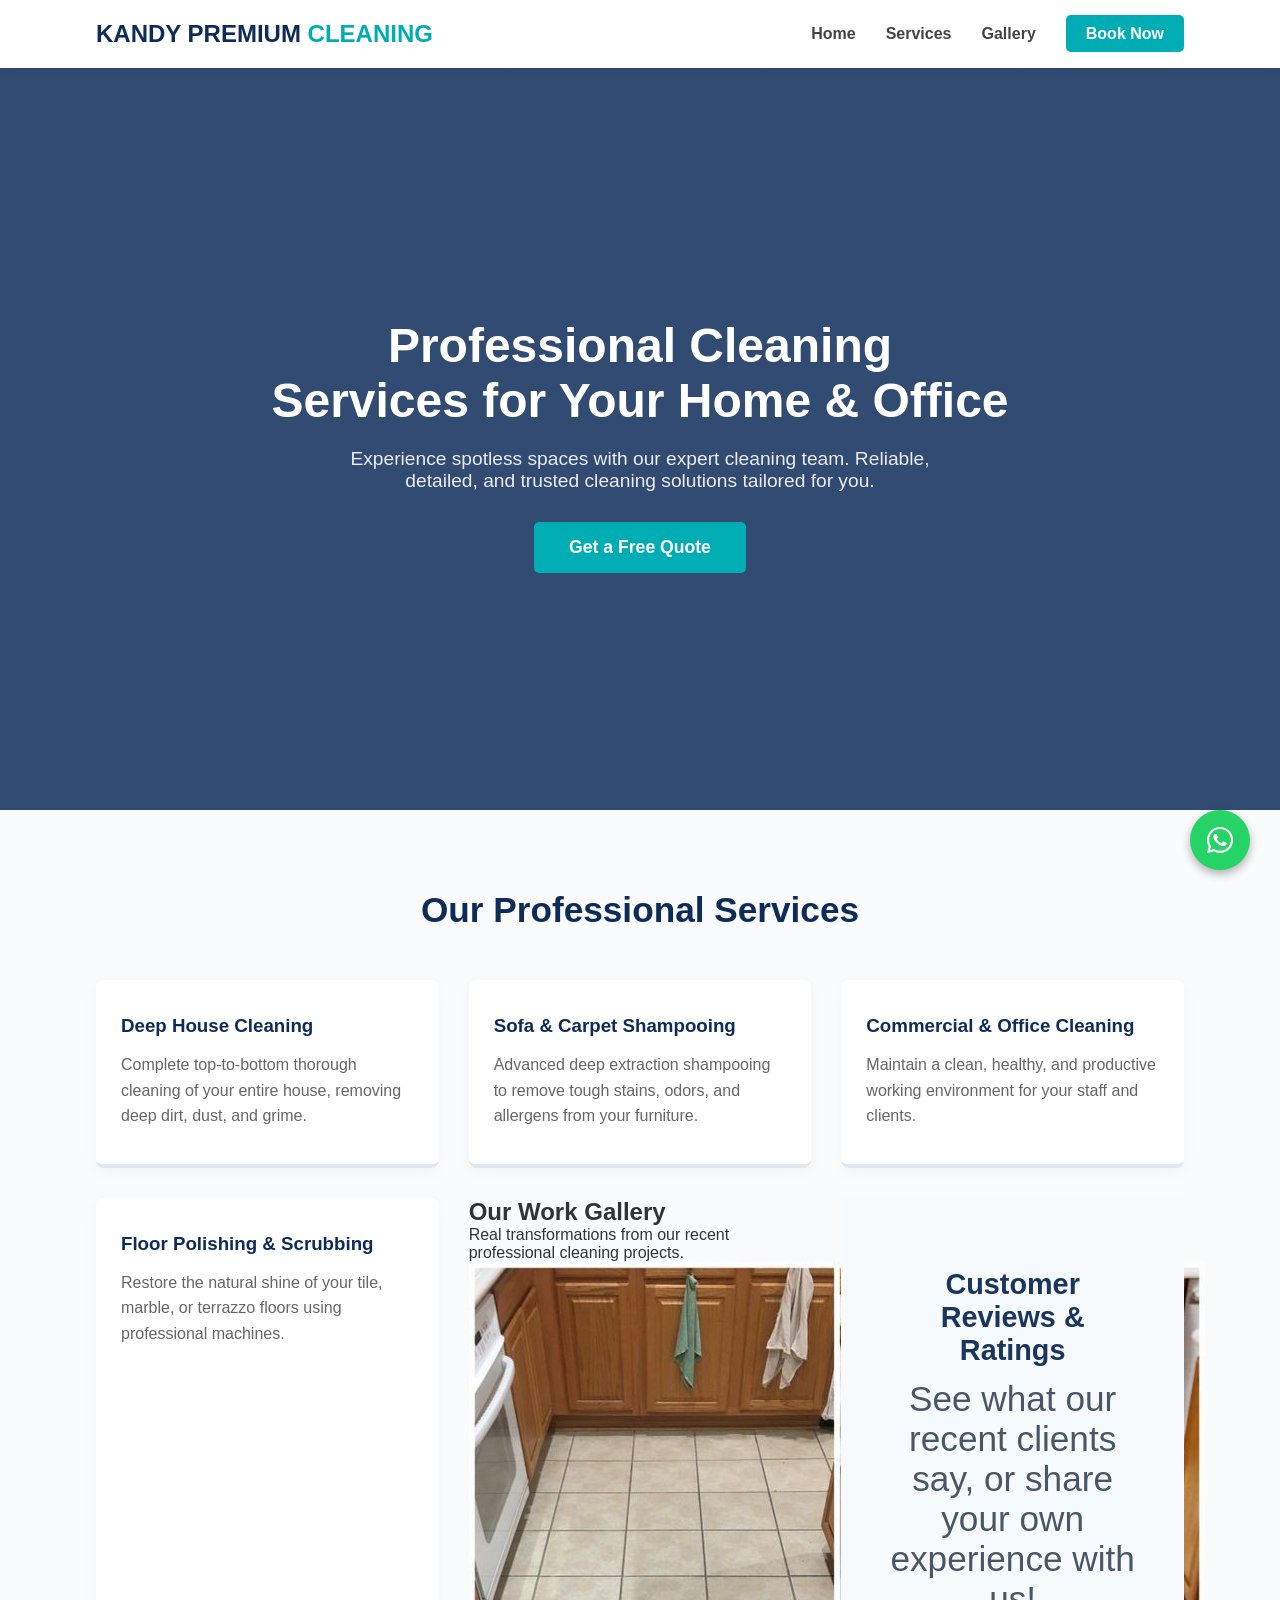
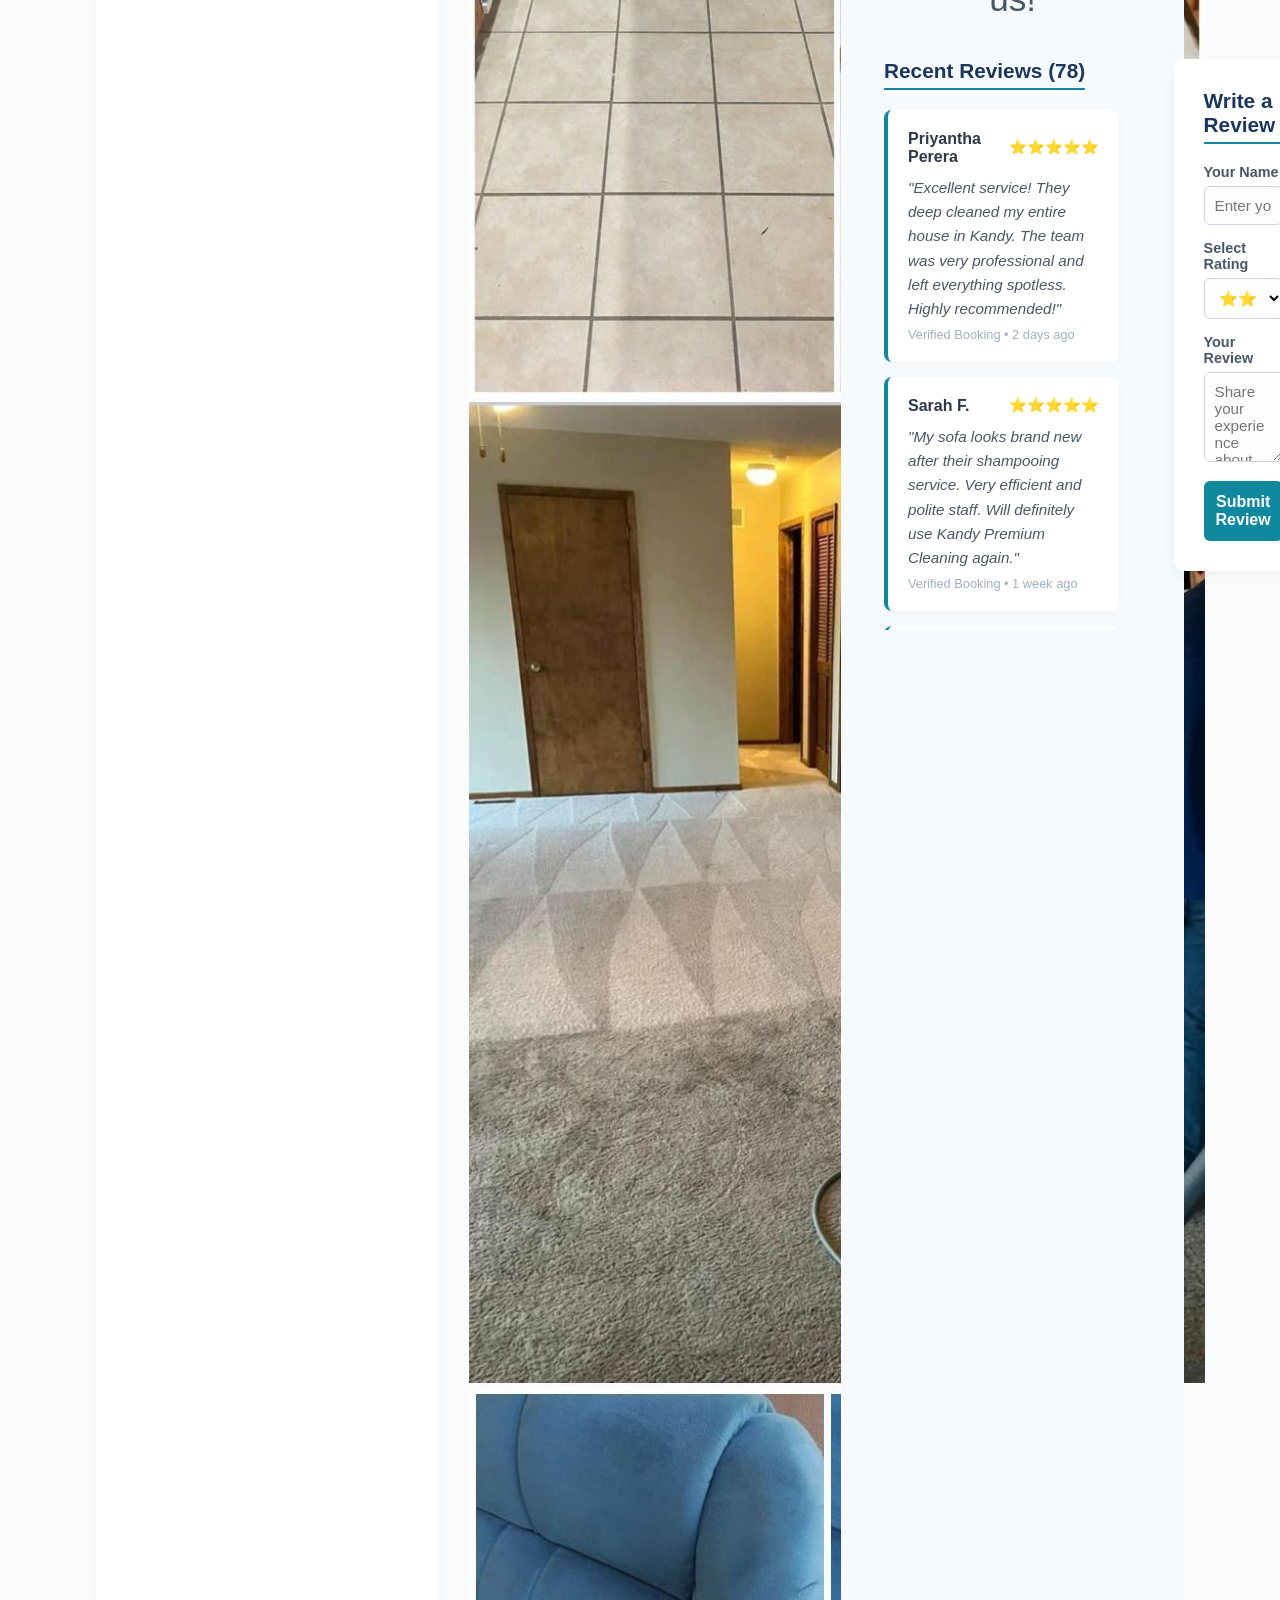
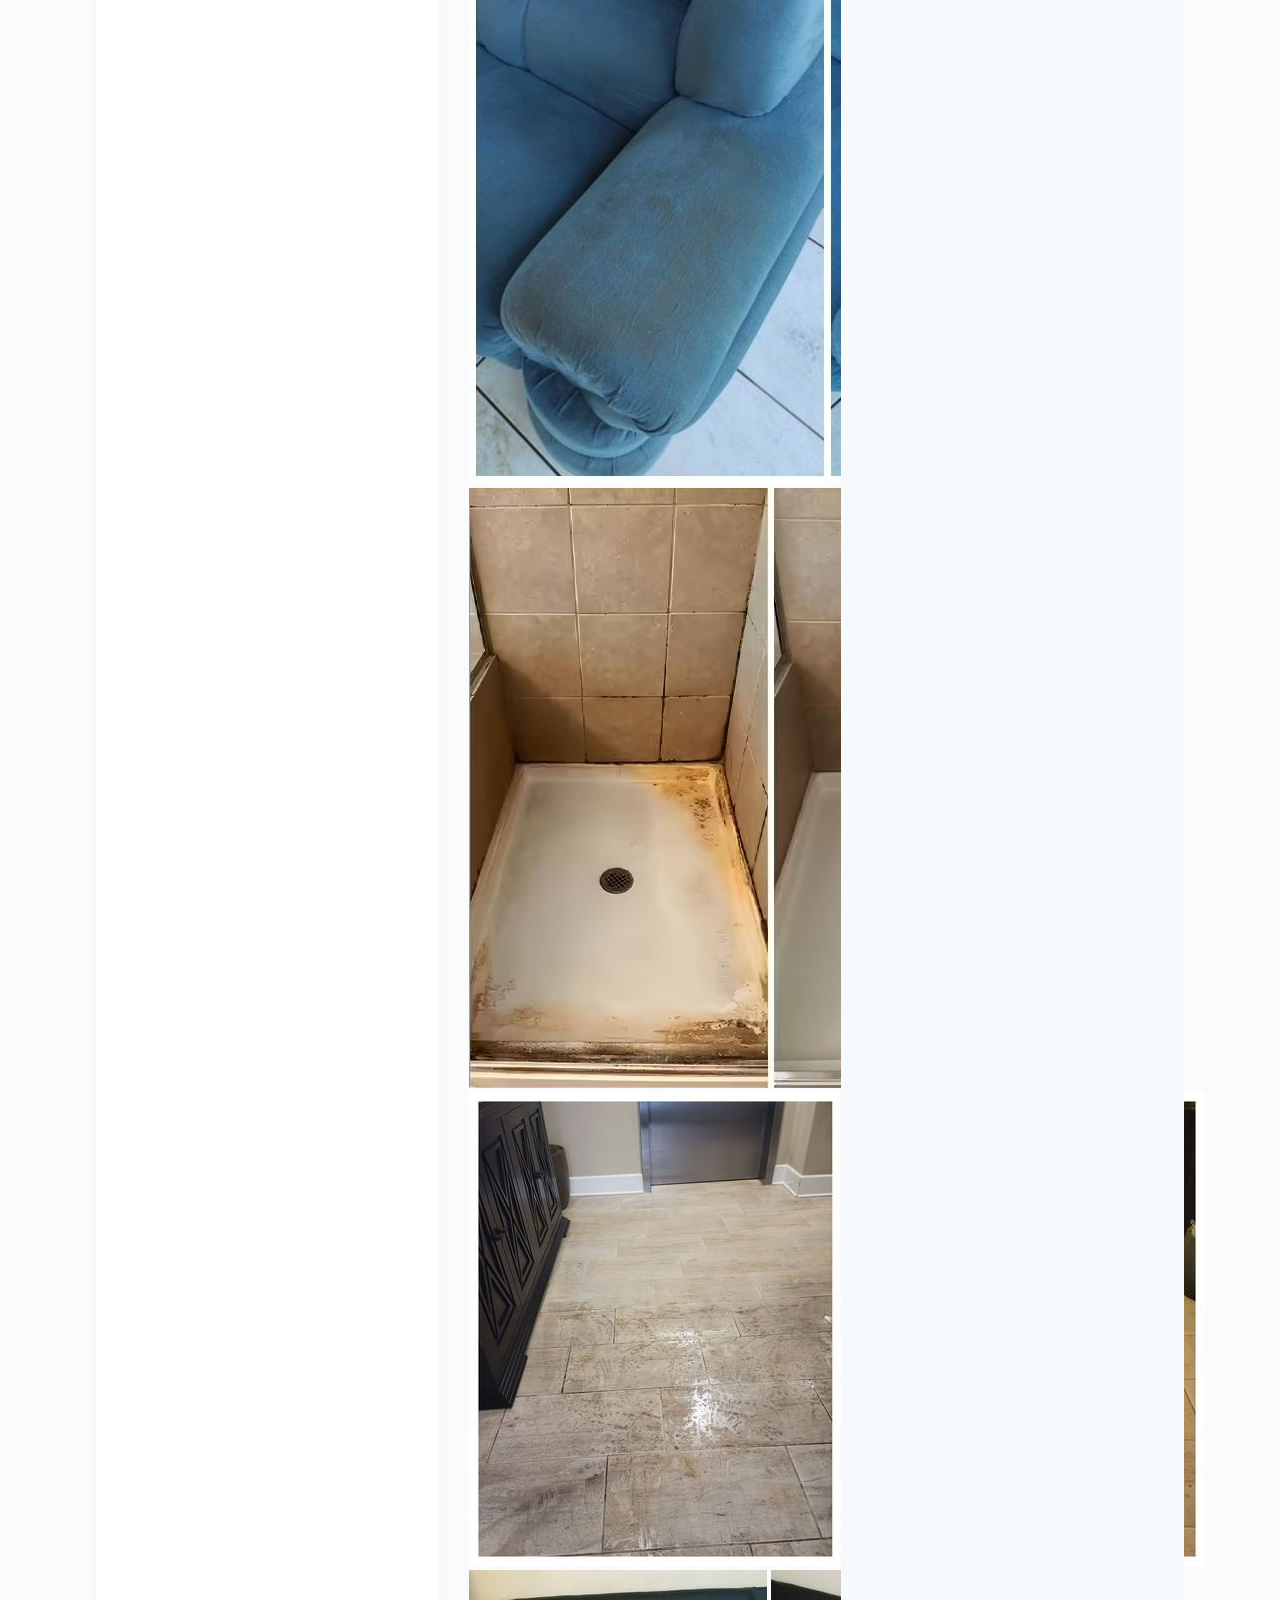
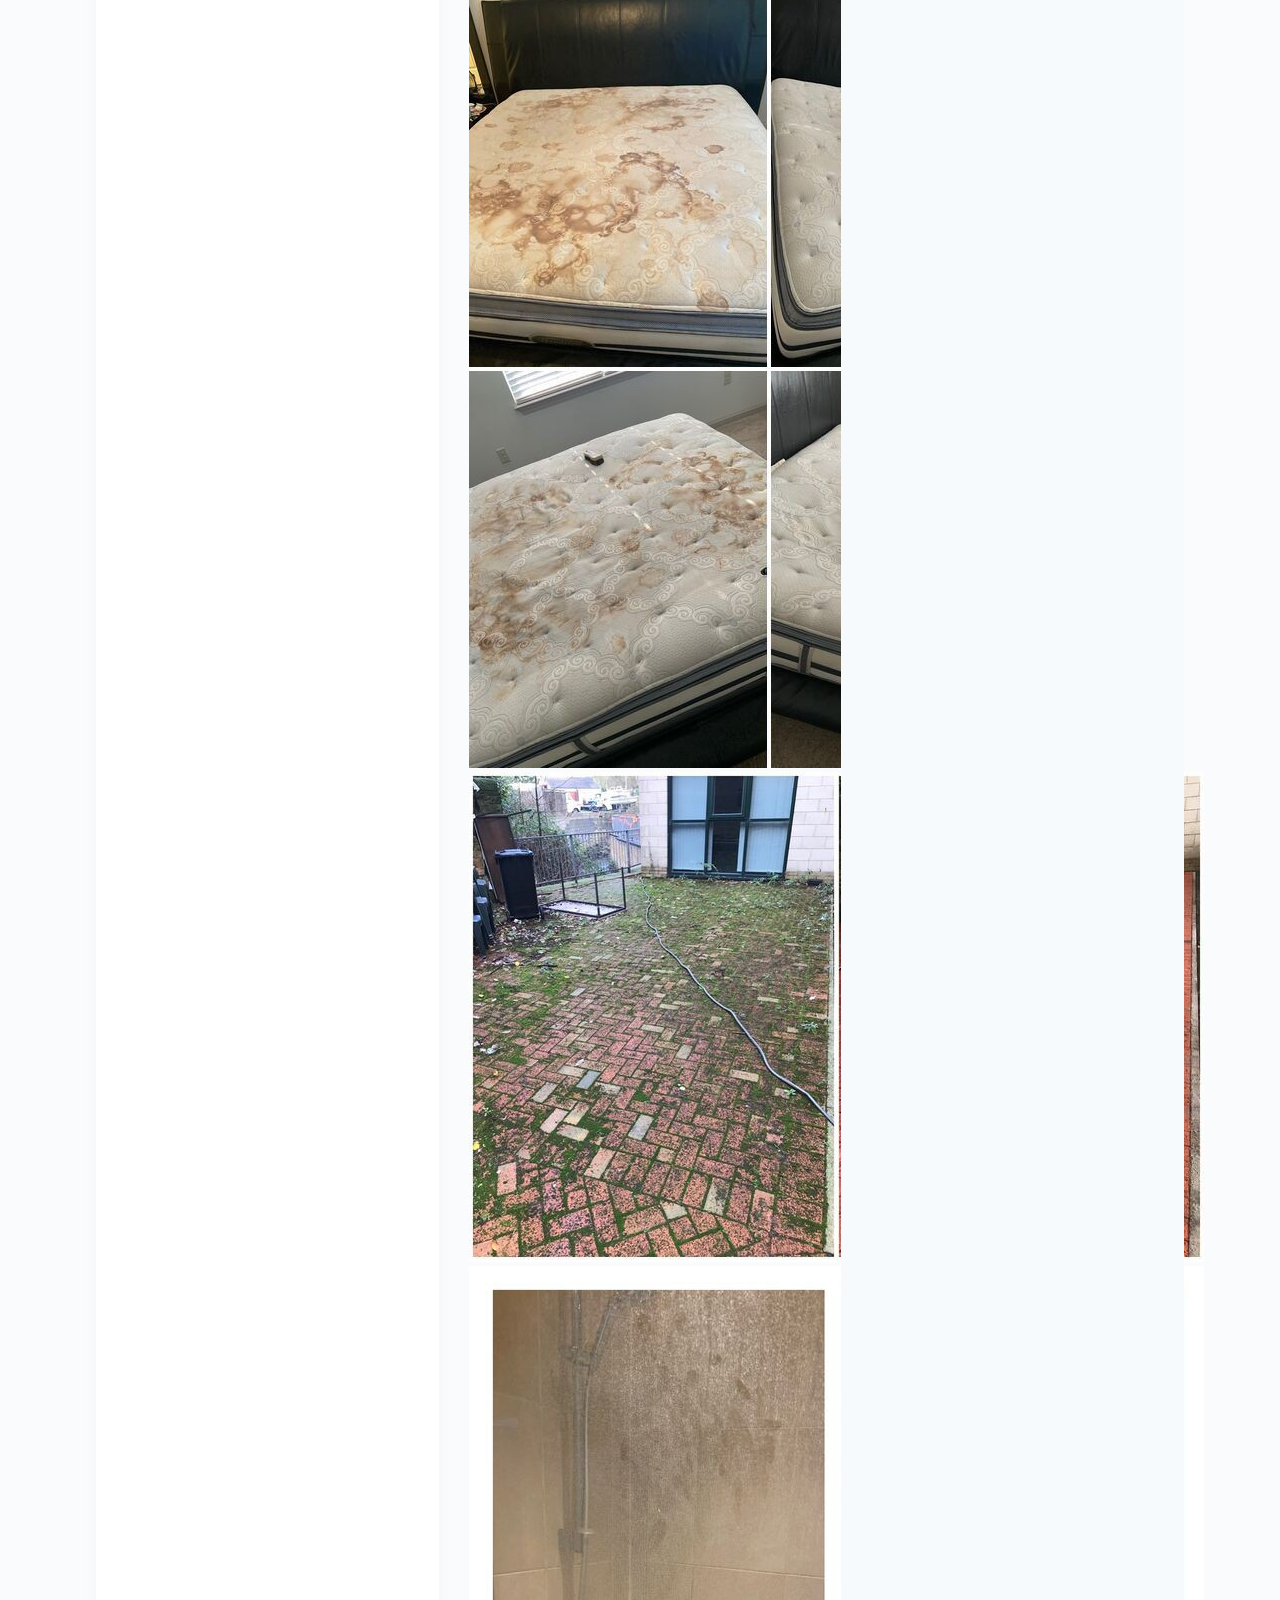
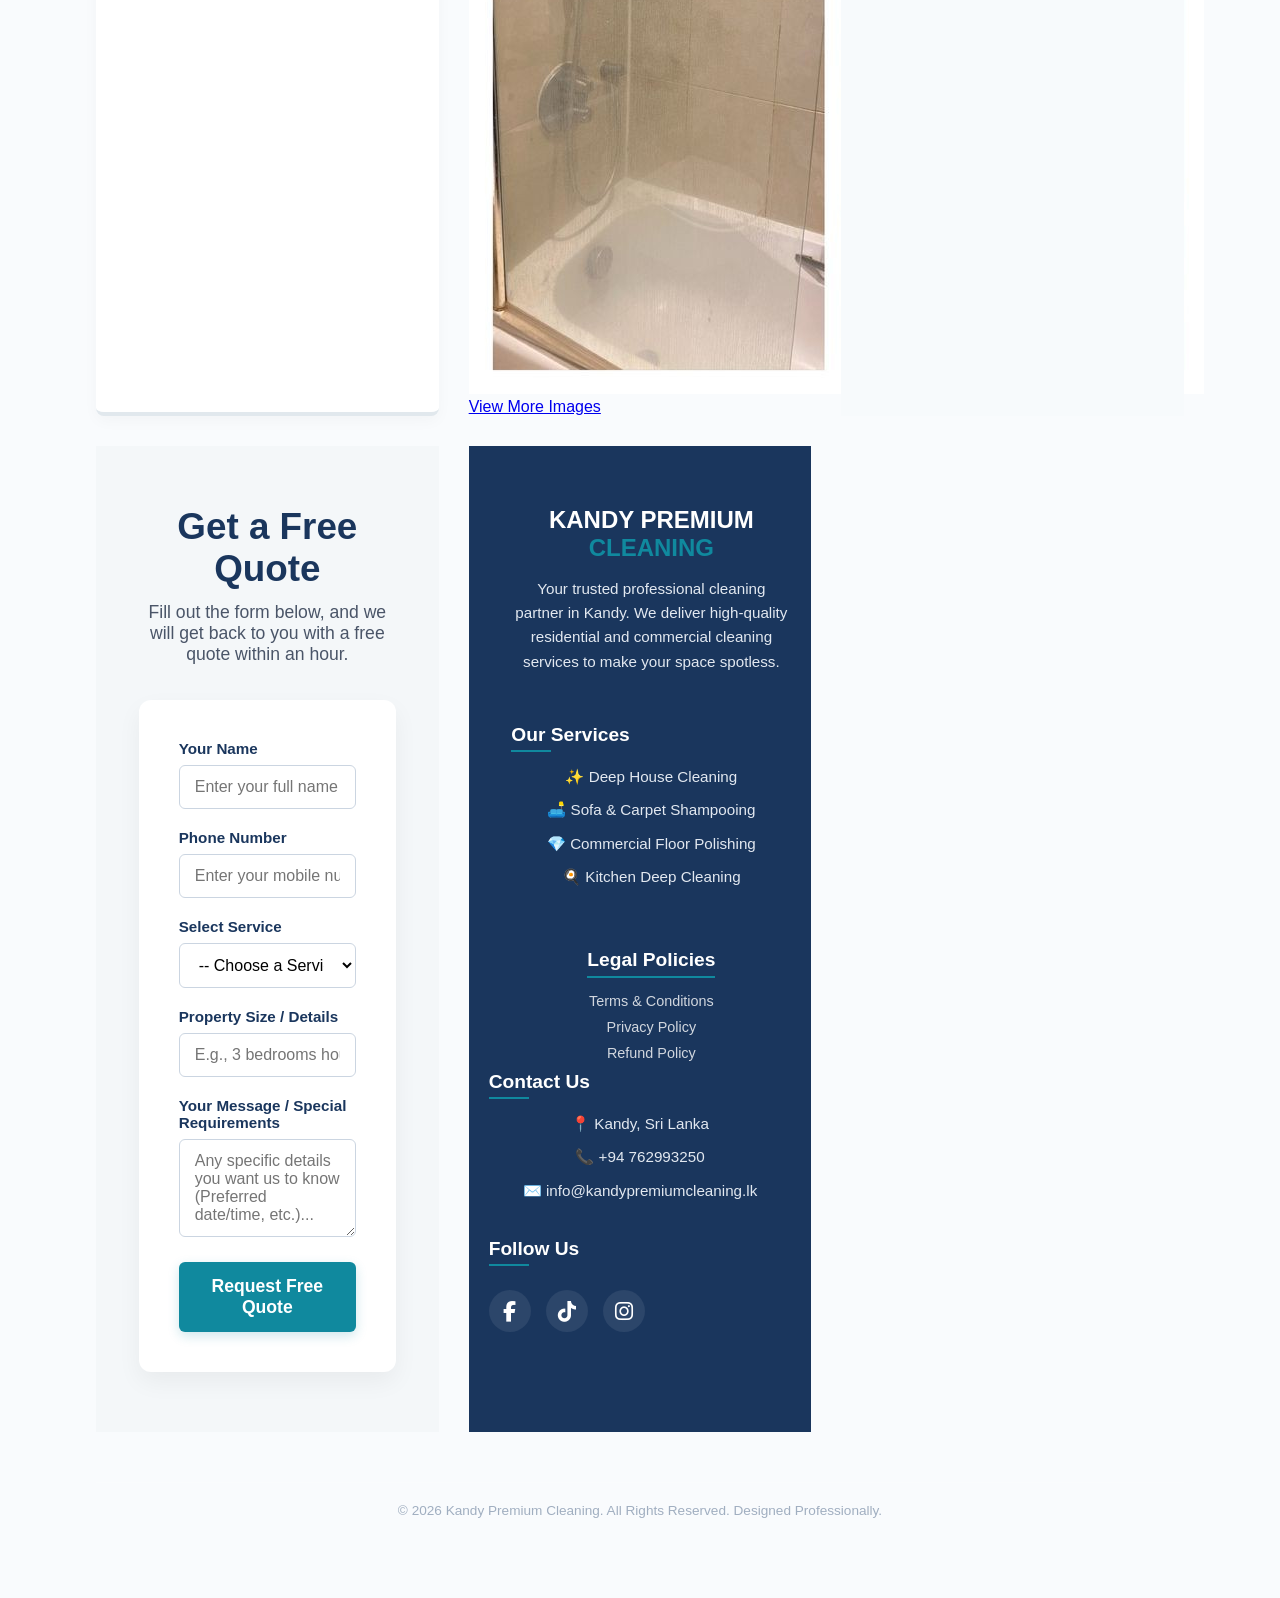
==== index.html @ cd5e3fa1 "Update index.html" ====
<!DOCTYPE html>
<html lang="en">
<head>
 <meta name="viewport" content="width=device-width, initial-scale=1.0">
    <!-- SEO Meta Tags -->
<title>Kandy Premium Cleaning | Best Professional Cleaning Service in Kandy</title>
<meta name="description" content="Professional deep house cleaning, sofa shampooing, carpet cleaning, and floor polishing services in Kandy, Sri Lanka. Contact Kandy Premium Cleaning today!">
<meta name="keywords" content="cleaning service kandy, house cleaning kandy, sofa cleaning kandy, floor polishing kandy, best cleaning company kandy, deep cleaning sri lanka">

<!-- Geo Tags (Kandy Target) -->
<meta name="geo.region" content="LK-11" />
<meta name="geo.placename" content="Kandy" />
<meta name="geo.position" content="7.2906;80.6337" />
<meta name="ICBM" content="7.2906, 80.6337" />
    <link rel="stylesheet" href="style.css">
    <!-- Font Awesome Icons (මේක 7 වැනි පේළියට යටින් දාන්න) -->
<link rel="stylesheet" href="https://cdnjs.cloudflare.com/ajax/libs/font-awesome/6.4.2/css/all.min.css">
</head>
<body>

    <!-- 1. Header & Navigation -->
    <header>
        <div class="container">
            <div class="logo">
                <h2>KANDY PREMIUM <span>CLEANING</span></h2>
            </div>
            <nav>
                <ul>
                    <li><a href="#home">Home</a></li>
                    <li><a href="#services">Services</a></li>
                    <li><a href="gallery.html">Gallery</a></li>
                    <li><a href="#contact" class="btn-nav">Book Now</a></li>
                </ul>
            </nav>
        </div>
    </header>

    <!-- 2. Hero Section (Welcome Banner) -->
    <section id="home" class="hero">
        <div class="hero-content">
            <h1>Professional Cleaning <br>Services for Your Home & Office</h1>
            <p>Experience spotless spaces with our expert cleaning team. Reliable, detailed, and trusted cleaning solutions tailored for you.</p>
            <a href="#booking" class="btn-main">Get a Free Quote</a>
        </div>
    </section>

        </div>

    </div>
</section>
    <!-- 3. Our Services Section -->
    <section id="services" class="services-section">
        <div class="container">
            <h2 class="section-title">Our Professional Services</h2>
            <div class="services-grid">
                
                <div class="service-card">
                    <h3>Deep House Cleaning</h3>
                    <p>Complete top-to-bottom thorough cleaning of your entire house, removing deep dirt, dust, and grime.</p>
                </div>

                <div class="service-card">
                    <h3>Sofa & Carpet Shampooing</h3>
                    <p>Advanced deep extraction shampooing to remove tough stains, odors, and allergens from your furniture.</p>
                </div>

                <div class="service-card">
                    <h3>Commercial & Office Cleaning</h3>
                    <p>Maintain a clean, healthy, and productive working environment for your staff and clients.</p>
                </div>

                <div class="service-card">
                    <h3>Floor Polishing & Scrubbing</h3>
                    <p>Restore the natural shine of your tile, marble, or terrazzo floors using professional machines.</p>
                </div>
           <!-- ==========================================
     HOME PAGE GALLERY SECTION (8 IMAGES)
     ========================================== -->
<section class="premium-home-gallery">
    <div class="gallery-wrapper">
        
        <h2 class="gallery-main-title">Our Work Gallery</h2>
        <p class="gallery-sub-title">Real transformations from our recent professional cleaning projects.</p>
        
        <!-- Images Grid (8 Images Total) -->
        <div class="gallery-custom-grid">
            <div class="gallery-card">
                <img src="Image/1 (70).jpg" alt="Kandy Premium Cleaning Project">
            </div>
            <div class="gallery-card">
                <img src="Image/1 (69).jpg" alt="Kandy Premium Cleaning Project">
            </div>
            <div class="gallery-card">
                <img src="Image/1 (3).jpg" alt="Kandy Premium Cleaning Project">
            </div>
            <div class="gallery-card">
                <img src="Image/1 (4).jpg" alt="Kandy Premium Cleaning Project">
            </div>
            <div class="gallery-card">
                <img src="Image/1 (5).jpg" alt="Kandy Premium Cleaning Project">
            </div>
            <div class="gallery-card">
                <img src="Image/1 (51).jpg" alt="Kandy Premium Cleaning Project">
            </div>
            <div class="gallery-card">
                <img src="Image/1 (7).jpg" alt="Kandy Premium Cleaning Project">
            </div>
            <div class="gallery-card">
                <img src="Image/1 (61).jpg" alt="Kandy Premium Cleaning Project">
            </div>
        </div>

        <!-- View More Button Container -->
        <div class="gallery-action-area">
            <a href="gallery.html" class="gallery-redirect-btn">View More Images</a>
        </div>
</section>

    <section id="reviews" class="reviews-section">
    <div class="container">
        <div class="section-title" style="text-align: center; margin-bottom: 40px;">
            <h2 style="color: #1a365d; font-size: 1.8rem; margin-bottom: 12px; font-weight: 700;">Customer Reviews & Ratings</h2>
            <p style="color: #4a5568;">See what our recent clients say, or share your own experience with us!</p>
        </div>

        <div class="reviews-layout">
            
            <div class="reviews-display-column">
                <h4 class="sub-title">Recent Reviews (78)</h4>
                
                <div class="reviews-scroll-box">
                    
                    <div class="site-review-card">
                        <div class="review-header"><span class="user-name">Priyantha Perera</span><span class="site-stars">⭐⭐⭐⭐⭐</span></div>
                        <p class="review-text">"Excellent service! They deep cleaned my entire house in Kandy. The team was very professional and left everything spotless. Highly recommended!"</p>
                        <span class="review-date">Verified Booking • 2 days ago</span>
                    </div>
                    <div class="site-review-card">
                        <div class="review-header"><span class="user-name">Sarah F.</span><span class="site-stars">⭐⭐⭐⭐⭐</span></div>
                        <p class="review-text">"My sofa looks brand new after their shampooing service. Very efficient and polite staff. Will definitely use Kandy Premium Cleaning again."</p>
                        <span class="review-date">Verified Booking • 1 week ago</span>
                    </div>
                    <div class="site-review-card">
                        <div class="review-header"><span class="user-name">Nimanthaka Silva</span><span class="site-stars">⭐⭐⭐⭐⭐</span></div>
                        <p class="review-text">"Superb floor polishing work for our showroom. Professional equipment and neat finishing. Best cleaning service in Kandy without a doubt."</p>
                        <span class="review-date">Verified Booking • 2 weeks ago</span>
                    </div>
                    <div class="site-review-card">
                        <div class="review-header"><span class="user-name">Amila Jayasinghe</span><span class="site-stars">⭐⭐⭐⭐⭐</span></div>
                        <p class="review-text">"Brilliant kitchen deep cleaning. They removed all the stubborn oil stains completely. Very satisfied with the result."</p>
                        <span class="review-date">Verified Booking • 2 weeks ago</span>
                    </div>
                    <div class="site-review-card">
                        <div class="review-header"><span class="user-name">Fathima R.</span><span class="site-stars">⭐⭐⭐⭐⭐</span></div>
                        <p class="review-text">"Very professional team. They arrived right on time and did an amazing job cleaning our apartment before we moved in."</p>
                        <span class="review-date">Verified Booking • 3 weeks ago</span>
                    </div>
                    <div class="site-review-card">
                        <div class="review-header"><span class="user-name">Dr. Wijewardena</span><span class="site-stars">⭐⭐⭐⭐⭐</span></div>
                        <p class="review-text">"Excellent post-construction cleaning service. They managed to clear all dust and paint marks perfectly. Highly recommended for commercial spaces."</p>
                        <span class="review-date">Verified Booking • 1 month ago</span>
                    </div>
                    <div class="site-review-card">
                        <div class="review-header"><span class="user-name">Kasun Kalhara</span><span class="site-stars">⭐⭐⭐⭐⭐</span></div>
                        <p class="review-text">"The mattress shampooing service was great. Removed old stains and smells completely. Very polite workers."</p>
                        <span class="review-date">Verified Booking • 1 month ago</span>
                    </div>
                    <div class="site-review-card">
                        <div class="review-header"><span class="user-name">Michelle de Silva</span><span class="site-stars">⭐⭐⭐⭐⭐</span></div>
                        <p class="review-text">"Highly professional cleaning company in Kandy. Booked them for full villa cleaning, and the outcome was flawless."</p>
                        <span class="review-date">Verified Booking • 1 month ago</span>
                    </div>
                    <div class="site-review-card">
                        <div class="review-header"><span class="user-name">Thilina Bandara</span><span class="site-stars">⭐⭐⭐⭐⭐</span></div>
                        <p class="review-text">"Great response time and reasonable pricing. Sofa shampooing was quick and effective. Recommended!"</p>
                        <span class="review-date">Verified Booking • 1 month ago</span>
                    </div>
                    <div class="site-review-card">
                        <div class="review-header"><span class="user-name">Nisansala K.</span><span class="site-stars">⭐⭐⭐⭐⭐</span></div>
                        <p class="review-text">"Superb service! They deep cleaned the carpets and bathrooms beautifully. Extremely satisfied with their professionalism."</p>
                        <span class="review-date">Verified Booking • 2 months ago</span>
                    </div>

                    <div class="site-review-card">
                        <div class="review-header"><span class="user-name">Rohan Fernando</span><span class="site-stars">⭐⭐⭐⭐⭐</span></div>
                        <p class="review-text">"Outstanding floor polishing. The granite tiles look shiny and brand new again. Exceptional work quality."</p>
                        <span class="review-date">Verified Booking • 2 months ago</span>
                    </div>
                    <div class="site-review-card">
                        <div class="review-header"><span class="user-name">Anusha Kumari</span><span class="site-stars">⭐⭐⭐⭐⭐</span></div>
                        <p class="review-text">"I regularly get my house cleaned by them. Very trustworthy and detailed oriented staff. Highly recommend Kandy Premium."</p>
                        <span class="review-date">Verified Booking • 2 months ago</span>
                    </div>
                    <div class="site-review-card">
                        <div class="review-header"><span class="user-name">Suresh Kumar</span><span class="site-stars">⭐⭐⭐⭐⭐</span></div>
                        <p class="review-text">"Excellent office cleaning service. They did the deep vacuuming and disinfection perfectly during the weekend."</p>
                        <span class="review-date">Verified Booking • 2 months ago</span>
                    </div>
                    <div class="site-review-card">
                        <div class="review-header"><span class="user-name">Dilini Perera</span><span class="site-stars">⭐⭐⭐⭐⭐</span></div>
                        <p class="review-text">"They managed to make my old bathroom look entirely new. The deep scaling work was amazing. Thank you!"</p>
                        <span class="review-date">Verified Booking • 3 months ago</span>
                    </div>
                    <div class="site-review-card">
                        <div class="review-header"><span class="user-name">Imran Mohamed</span><span class="site-stars">⭐⭐⭐⭐⭐</span></div>
                        <p class="review-text">"Best eco-friendly products used. No harsh chemical smells left. Safe for children and pets. Great job!"</p>
                        <span class="review-date">Verified Booking • 3 months ago</span>
                    </div>
                    <div class="site-review-card">
                        <div class="review-header"><span class="user-name">Chathurika B.</span><span class="site-stars">⭐⭐⭐⭐⭐</span></div>
                        <p class="review-text">"Very reliable team. We left them alone in the house and they did an honest, deep cleaning job. 10/10 for trust."</p>
                        <span class="review-date">Verified Booking • 3 months ago</span>
                    </div>
                    <div class="site-review-card">
                        <div class="review-header"><span class="user-name">Nuwan Sanjeewa</span><span class="site-stars">⭐⭐⭐⭐⭐</span></div>
                        <p class="review-text">"Professional equipment and prompt response. Carpet extraction cleaning was excellent."</p>
                        <span class="review-date">Verified Booking • 4 months ago</span>
                    </div>
                    <div class="site-review-card">
                        <div class="review-header"><span class="user-name">Ayesha Rahman</span><span class="site-stars">⭐⭐⭐⭐⭐</span></div>
                        <p class="review-text">"Sofa and curtain cleaning was top tier. The fabrics feel fresh and smell clean. Satisfied client!"</p>
                        <span class="review-date">Verified Booking • 4 months ago</span>
                    </div>
                    <div class="site-review-card">
                        <div class="review-header"><span class="user-name">Pradeep Kumara</span><span class="site-stars">⭐⭐⭐⭐⭐</span></div>
                        <p class="review-text">"Cleaned our commercial kitchen fully. Removed heavy grease from chimneys and tiles. Fantastic result."</p>
                        <span class="review-date">Verified Booking • 4 months ago</span>
                    </div>
                    <div class="site-review-card">
                        <div class="review-header"><span class="user-name">Sanduni Fernando</span><span class="site-stars">⭐⭐⭐⭐⭐</span></div>
                        <p class="review-text">"Highly efficient customer service and fast booking. The cleaning crew did a thorough job on my apartment."</p>
                        <span class="review-date">Verified Booking • 5 months ago</span>
                    </div>

                    <div class="site-review-card">
                        <div class="review-header"><span class="user-name">M. Jayawardena</span><span class="site-stars">⭐⭐⭐⭐⭐</span></div>
                        <p class="review-text">"The marble floor polishing exceeded expectations. Incredible mirror finish shine. Definitely a premium service."</p>
                        <span class="review-date">Verified Booking • 5 months ago</span>
                    </div>
                    <div class="site-review-card">
                        <div class="review-header"><span class="user-name">Rachel G.</span><span class="site-stars">⭐⭐⭐⭐⭐</span></div>
                        <p class="review-text">"Fantastic house warming cleaning job. Made moving into Kandy so much easier. Professional staff."</p>
                        <span class="review-date">Verified Booking • 5 months ago</span>
                    </div>
                    <div class="site-review-card">
                        <div class="review-header"><span class="user-name">Harsha Udara</span><span class="site-stars">⭐⭐⭐⭐⭐</span></div>
                        <p class="review-text">"Polite and careful crew. They handled all delicate items with extreme care while deep cleaning the living area."</p>
                        <span class="review-date">Verified Booking • 6 months ago</span>
                    </div>
                    <div class="site-review-card">
                        <div class="review-header"><span class="user-name">Zainab Nazir</span><span class="site-stars">⭐⭐⭐⭐⭐</span></div>
                        <p class="review-text">"Very professional results for window and glass cleaning. Spotless and clear. Great price package too."</p>
                        <span class="review-date">Verified Booking • 6 months ago</span>
                    </div>
                    <div class="site-review-card">
                        <div class="review-header"><span class="user-name">Ruwan Herath</span><span class="site-stars">⭐⭐⭐⭐⭐</span></div>
                        <p class="review-text">"Best premium cleaning solution in Central Province. Professional, quick, and detail-oriented."</p>
                        <span class="review-date">Verified Booking • 6 months ago</span>
                    </div>
                    <div class="site-review-card">
                        <div class="review-header"><span class="user-name">Nilakshi S.</span><span class="site-stars">⭐⭐⭐⭐⭐</span></div>
                        <p class="review-text">"Excellent deep cleaning for bathrooms. All hard water stains were fully eliminated. Recommended."</p>
                        <span class="review-date">Verified Booking • 7 months ago</span>
                    </div>
                    <div class="site-review-card">
                        <div class="review-header"><span class="user-name">Gayan Perera</span><span class="site-stars">⭐⭐⭐⭐⭐</span></div>
                        <p class="review-text">"Cleaned our car seats and interiors alongside the house sofa. Superb multi-tasking and high quality."</p>
                        <span class="review-date">Verified Booking • 7 months ago</span>
                    </div>
                    <div class="site-review-card">
                        <div class="review-header"><span class="user-name">Lydia Benson</span><span class="site-stars">⭐⭐⭐⭐⭐</span></div>
                        <p class="review-text">"As an expat living in Kandy, finding a high standard cleaning service was crucial. Kandy Premium delivered flawlessly."</p>
                        <span class="review-date">Verified Booking • 8 months ago</span>
                    </div>
                    <div class="site-review-card">
                        <div class="review-header"><span class="user-name">Manuja T.</span><span class="site-stars">⭐⭐⭐⭐⭐</span></div>
                        <p class="review-text">"The sofa shampooing removed a 2 year old stain completely. Exceptional results. Will book again."</p>
                        <span class="review-date">Verified Booking • 8 months ago</span>
                    </div>
                    <div class="site-review-card">
                        <div class="review-header"><span class="user-name">Kamil Ahmed</span><span class="site-stars">⭐⭐⭐⭐⭐</span></div>
                        <p class="review-text">"Professional, affordable, and incredibly clean output. They are the best cleaning crew in Kandy town."</p>
                        <span class="review-date">Verified Booking • 9 months ago</span>
                    </div>

                    <div class="site-review-card">
                        <div class="review-header"><span class="user-name">Sunil Shantha</span><span class="site-stars">⭐⭐⭐⭐⭐</span></div>
                        <p class="review-text">"Highly efficient and clean work. Best experience so far in Kandy."</p>
                        <span class="review-date">Verified Booking • 9 months ago</span>
                    </div>
                    <div class="site-review-card">
                        <div class="review-header"><span class="user-name">Malkanthi Silva</span><span class="site-stars">⭐⭐⭐⭐⭐</span></div>
                        <p class="review-text">"Our carpets smell amazing now. Removed all pet odors. Thank you so much."</p>
                        <span class="review-date">Verified Booking • 9 months ago</span>
                    </div>
                    <div class="site-review-card">
                        <div class="review-header"><span class="user-name">Nilantha Bandara</span><span class="site-stars">⭐⭐⭐⭐⭐</span></div>
                        <p class="review-text">"Very professional water tank cleaning service. Clean and hygienic."</p>
                        <span class="review-date">Verified Booking • 10 months ago</span>
                    </div>
                    <div class="site-review-card">
                        <div class="review-header"><span class="user-name">Deepika P.</span><span class="site-stars">⭐⭐⭐⭐⭐</span></div>
                        <p class="review-text">"Superb kitchen cleaning. Stubborn grease spots are completely gone."</p>
                        <span class="review-date">Verified Booking • 10 months ago</span>
                    </div>
                    <div class="site-review-card">
                        <div class="review-header"><span class="user-name">Rizwan Ahmed</span><span class="site-stars">⭐⭐⭐⭐⭐</span></div>
                        <p class="review-text">"Excellent office deep cleaning. Done perfectly without disturbing our office schedule."</p>
                        <span class="review-date">Verified Booking • 10 months ago</span>
                    </div>
                    <div class="site-review-card">
                        <div class="review-header"><span class="user-name">Samanthi K.</span><span class="site-stars">⭐⭐⭐⭐⭐</span></div>
                        <p class="review-text">"They did a great job on bathroom tile grouting and scaling removal. Very neat."</p>
                        <span class="review-date">Verified Booking • 11 months ago</span>
                    </div>
                    <div class="site-review-card">
                        <div class="review-header"><span class="user-name">Jayantha Herath</span><span class="site-stars">⭐⭐⭐⭐⭐</span></div>
                        <p class="review-text">"Top notch villa cleaning service. Professional supervision and high quality gear."</p>
                        <span class="review-date">Verified Booking • 11 months ago</span>
                    </div>
                    <div class="site-review-card">
                        <div class="review-header"><span class="user-name">Kumara S.</span><span class="site-stars">⭐⭐⭐⭐⭐</span></div>
                        <p class="review-text">"Marble floor looks mirror shiny again. Highly recommended for floor polishing."</p>
                        <span class="review-date">Verified Booking • 11 months ago</span>
                    </div>
                    <div class="site-review-card">
                        <div class="review-header"><span class="user-name">Nadia M.</span><span class="site-stars">⭐⭐⭐⭐⭐</span></div>
                        <p class="review-text">"Sofa vacuuming and shampooing was done nicely. Very swift response."</p>
                        <span class="review-date">Verified Booking • 1 year ago</span>
                    </div>
                    <div class="site-review-card">
                        <div class="review-header"><span class="user-name">Dinesh Perera</span><span class="site-stars">⭐⭐⭐⭐⭐</span></div>
                        <p class="review-text">"Prompt arrival and quick work. House looks spotless. Will definitely hire again."</p>
                        <span class="review-date">Verified Booking • 1 year ago</span>
                    </div>
                    <div class="site-review-card">
                        <div class="review-header"><span class="user-name">Thushari K.</span><span class="site-stars">⭐⭐⭐⭐⭐</span></div>
                        <p class="review-text">"Very polite staff and deep attention to details. Happy with the house cleaning."</p>
                        <span class="review-date">Verified Booking • 1 year ago</span>
                    </div>
                    <div class="site-review-card">
                        <div class="review-header"><span class="user-name">Faizal Mohamed</span><span class="site-stars">⭐⭐⭐⭐⭐</span></div>
                        <p class="review-text">"Great rates and high standard equipment used. Friendly crew."</p>
                        <span class="review-date">Verified Booking • 1 year ago</span>
                    </div>
                    <div class="site-review-card">
                        <div class="review-header"><span class="user-name">Udaya Kumara</span><span class="site-stars">⭐⭐⭐⭐⭐</span></div>
                        <p class="review-text">"Cleaned my commercial kitchen beautifully. Removed tough soot from chimney."</p>
                        <span class="review-date">Verified Booking • 1 year ago</span>
                    </div>
                    <div class="site-review-card">
                        <div class="review-header"><span class="user-name">Shalini de Alwis</span><span class="site-stars">⭐⭐⭐⭐⭐</span></div>
                        <p class="review-text">"Brilliant service for window glass cleaning. Absolutely clear finish."</p>
                        <span class="review-date">Verified Booking • 1 year ago</span>
                    </div>
                    <div class="site-review-card">
                        <div class="review-header"><span class="user-name">Upul Jayasuriya</span><span class="site-stars">⭐⭐⭐⭐⭐</span></div>
                        <p class="review-text">"They clean every corner perfectly. Very reliable and value for money."</p>
                        <span class="review-date">Verified Booking • 1 year ago</span>
                    </div>

                    <div class="site-review-card">
                        <div class="review-header"><span class="user-name">Imesha B.</span><span class="site-stars">⭐⭐⭐⭐⭐</span></div>
                        <p class="review-text">"Excellent mattress sanitizing service. Highly satisfied."</p>
                        <span class="review-date">Verified Booking • 1 year ago</span>
                    </div>
                    <div class="site-review-card">
                        <div class="review-header"><span class="user-name">Mahesh Fernando</span><span class="site-stars">⭐⭐⭐⭐⭐</span></div>
                        <p class="review-text">"Perfect pre-move cleaning. Saved us so much energy and time."</p>
                        <span class="review-date">Verified Booking • 1 year ago</span>
                    </div>
                    <div class="site-review-card">
                        <div class="review-header"><span class="user-name">Priyanka S.</span><span class="site-stars">⭐⭐⭐⭐⭐</span></div>
                        <p class="review-text">"Deep cleaning for my restaurant was outstanding. A+ grade work."</p>
                        <span class="review-date">Verified Booking • 1 year ago</span>
                    </div>
                    <div class="site-review-card">
                        <div class="review-header"><span class="user-name">Kavinda B.</span><span class="site-stars">⭐⭐⭐⭐⭐</span></div>
                        <p class="review-text">"Cleaned all leather couches flawlessly. Looks premium and neat."</p>
                        <span class="review-date">Verified Booking • 1 year ago</span>
                    </div>
                    <div class="site-review-card">
                        <div class="review-header"><span class="user-name">Asha Rahman</span><span class="site-stars">⭐⭐⭐⭐⭐</span></div>
                        <p class="review-text">"Trusted professionals. No supervision needed. Did an honest job."</p>
                        <span class="review-date">Verified Booking • 1 year ago</span>
                    </div>
                    <div class="site-review-card">
                        <div class="review-header"><span class="user-name">Ruwanthi P.</span><span class="site-stars">⭐⭐⭐⭐⭐</span></div>
                        <p class="review-text">"They left the villa spotless. Splendid bathroom deep scaling."</p>
                        <span class="review-date">Verified Booking • 1 year ago</span>
                    </div>
                    <div class="site-review-card">
                        <div class="review-header"><span class="user-name">Asela Gunaratne</span><span class="site-stars">⭐⭐⭐⭐⭐</span></div>
                        <p class="review-text">"Exceptional carpet shampooing output. Dried quickly too."</p>
                        <span class="review-date">Verified Booking • 1 year ago</span>
                    </div>
                    <div class="site-review-card">
                        <div class="review-header"><span class="user-name">Nilu Jayawardena</span><span class="site-stars">⭐⭐⭐⭐⭐</span></div>
                        <p class="review-text">"Courteous crew and swift response from management. Safe eco chemicals."</p>
                        <span class="review-date">Verified Booking • 1 year ago</span>
                    </div>
                    <div class="site-review-card">
                        <div class="review-header"><span class="user-name">Sheron F.</span><span class="site-stars">⭐⭐⭐⭐⭐</span></div>
                        <p class="review-text">"Excellent value packaging for routine house cleaning. Very neat."</p>
                        <span class="review-date">Verified Booking • 1 year ago</span>
                    </div>
                    <div class="site-review-card">
                        <div class="review-header"><span class="user-name">Tharindu S.</span><span class="site-stars">⭐⭐⭐⭐⭐</span></div>
                        <p class="review-text">"Polished the granite floor beautifully. Great mirror effect."</p>
                        <span class="review-date">Verified Booking • 1 year ago</span>
                    </div>
                    <div class="site-review-card">
                        <div class="review-header"><span class="user-name">Lakshmi K.</span><span class="site-stars">⭐⭐⭐⭐⭐</span></div>
                        <p class="review-text">"Cleaned my overhead water tanks completely. Very clinical work."</p>
                        <span class="review-date">Verified Booking • 1 year ago</span>
                    </div>
                    <div class="site-review-card">
                        <div class="review-header"><span class="user-name">Wasantha B.</span><span class="site-stars">⭐⭐⭐⭐⭐</span></div>
                        <p class="review-text">"Stunning apartment cleaning. Professional demeanor by the crew."</p>
                        <span class="review-date">Verified Booking • 1 year ago</span>
                    </div>
                    <div class="site-review-card">
                        <div class="review-header"><span class="user-name">Sonia de Silva</span><span class="site-stars">⭐⭐⭐⭐⭐</span></div>
                        <p class="review-text">"The sofa extraction cleaning was top notch. Looks completely clean."</p>
                        <span class="review-date">Verified Booking • 1 year ago</span>
                    </div>
                    <div class="site-review-card">
                        <div class="review-header"><span class="user-name">Gihan Perera</span><span class="site-stars">⭐⭐⭐⭐⭐</span></div>
                        <p class="review-text">"Best cleaning solutions provider in Kandy. Reliable pricing structure."</p>
                        <span class="review-date">Verified Booking • 1 year ago</span>
                    </div>
                    <div class="site-review-card">
                        <div class="review-header"><span class="user-name">Zahra N.</span><span class="site-stars">⭐⭐⭐⭐⭐</span></div>
                        <p class="review-text">"Windows are clear and shiny. Prompt customer follow-up."</p>
                        <span class="review-date">Verified Booking • 1 year ago</span>
                    </div>

                    <div class="site-review-card">
                        <div class="review-header"><span class="user-name">Roshan K.</span><span class="site-stars">⭐⭐⭐⭐⭐</span></div>
                        <p class="review-text">"Highly accurate service. Spotless deep cleaning performance."</p>
                        <span class="review-date">Verified Booking • 1 year ago</span>
                    </div>
                    <div class="site-review-card">
                        <div class="review-header"><span class="user-name">Menaka S.</span><span class="site-stars">⭐⭐⭐⭐⭐</span></div>
                        <p class="review-text">"Carpet stains completely gone. Splendid fabric extraction."</p>
                        <span class="review-date">Verified Booking • 1 year ago</span>
                    </div>
                    <div class="site-review-card">
                        <div class="review-header"><span class="user-name">Nuwanthi H.</span><span class="site-stars">⭐⭐⭐⭐⭐</span></div>
                        <p class="review-text">"Fabulous house cleaning output. Crew was fast and professional."</p>
                        <span class="review-date">Verified Booking • 1 year ago</span>
                    </div>
                    <div class="site-review-card">
                        <div class="review-header"><span class="user-name">Isuru B.</span><span class="site-stars">⭐⭐⭐⭐⭐</span></div>
                        <p class="review-text">"Terrific floor polishing work. Mirror shine achieved on terrazzo."</p>
                        <span class="review-date">Verified Booking • 2 years ago</span>
                    </div>
                    <div class="site-review-card">
                        <div class="review-header"><span class="user-name">Haleem A.</span><span class="site-stars">⭐⭐⭐⭐⭐</span></div>
                        <p class="review-text">"Very professional approach. Neat showroom tile cleaning job."</p>
                        <span class="review-date">Verified Booking • 2 years ago</span>
                    </div>
                    <div class="site-review-card">
                        <div class="review-header"><span class="user-name">Gayani P.</span><span class="site-stars">⭐⭐⭐⭐⭐</span></div>
                        <p class="review-text">"Bathroom limescale was fully removed. Sparkly finish."</p>
                        <span class="review-date">Verified Booking • 2 years ago</span>
                    </div>
                    <div class="site-review-card">
                        <div class="review-header"><span class="user-name">Manpreet S.</span><span class="site-stars">⭐⭐⭐⭐⭐</span></div>
                        <p class="review-text">"High standards kept during office vacuuming. Thorough work."</p>
                        <span class="review-date">Verified Booking • 2 years ago</span>
                    </div>
                    <div class="site-review-card">
                        <div class="review-header"><span class="user-name">Chathura J.</span><span class="site-stars">⭐⭐⭐⭐⭐</span></div>
                        <p class="review-text">"Sofa looks fresh and clean. Very fast booking slot confirmed."</p>
                        <span class="review-date">Verified Booking • 2 years ago</span>
                    </div>
                    <div class="site-review-card">
                        <div class="review-header"><span class="user-name">Hansani W.</span><span class="site-stars">⭐⭐⭐⭐⭐</span></div>
                        <p class="review-text">"Extremely happy with the apartment deep cleaning process."</p>
                        <span class="review-date">Verified Booking • 2 years ago</span>
                    </div>
                    <div class="site-review-card">
                        <div class="review-header"><span class="user-name">Ravi Kumar</span><span class="site-stars">⭐⭐⭐⭐⭐</span></div>
                        <p class="review-text">"Top cleaning brand in Kandy. Safe solutions used. Brilliant."</p>
                        <span class="review-date">Verified Booking • 2 years ago</span>
                    </div>
                    <div class="site-review-card">
                        <div class="review-header"><span class="user-name">Nilusha F.</span><span class="site-stars">⭐⭐⭐⭐⭐</span></div>
                        <p class="review-text">"Stunning deep extraction for old mattresses. Clean finish."</p>
                        <span class="review-date">Verified Booking • 2 years ago</span>
                    </div>
                    <div class="site-review-card">
                        <div class="review-header"><span class="user-name">Kasun D.</span><span class="site-stars">⭐⭐⭐⭐⭐</span></div>
                        <p class="review-text">"Windows look amazing. Clear and spotless glass panes now."</p>
                        <span class="review-date">Verified Booking • 2 years ago</span>
                    </div>
                    <div class="site-review-card">
                        <div class="review-header"><span class="user-name">Minoli S.</span><span class="site-stars">⭐⭐⭐⭐⭐</span></div>
                        <p class="review-text">"Excellent support crew. They did a marvelous job on my villa."</p>
                        <span class="review-date">Verified Booking • 2 years ago</span>
                    </div>
                    <div class="site-review-card">
                        <div class="review-header"><span class="user-name">Ahamed I.</span><span class="site-stars">⭐⭐⭐⭐⭐</span></div>
                        <p class="review-text">"Very professional. Cleared away construction dust entirely."</p>
                        <span class="review-date">Verified Booking • 2 years ago</span>
                    </div>
                    <div class="site-review-card">
                        <div class="review-header"><span class="user-name">Pavithra K.</span><span class="site-stars">⭐⭐⭐⭐⭐</span></div>
                        <p class="review-text">"Kitchen grease is completely wiped away. Highly content."</p>
                        <span class="review-date">Verified Booking • 2 years ago</span>
                    </div>
                    <div class="site-review-card">
                        <div class="review-header"><span class="user-name">Suresh B.</span><span class="site-stars">⭐⭐⭐⭐⭐</span></div>
                        <p class="review-text">"Excellent carpet cleaning. Removed tough embedded dirt perfectly."</p>
                        <span class="review-date">Verified Booking • 2 years ago</span>
                    </div>
                    <div class="site-review-card">
                        <div class="review-header"><span class="user-name">Thilina P.</span><span class="site-stars">⭐⭐⭐⭐⭐</span></div>
                        <p class="review-text">"Friendly staff and robust machinery used. Entirely spotless output."</p>
                        <span class="review-date">Verified Booking • 2 years ago</span>
                    </div>
                    <div class="site-review-card">
                        <div class="review-header"><span class="user-name">Kandy Resident</span><span class="site-stars">⭐⭐⭐⭐⭐</span></div>
                        <p class="review-text">"Best premium cleaning solution available in Kandy town. Simply superb."</p>
                        <span class="review-date">Verified Booking • 2 years ago</span>
                    </div>

                </div>
            </div>

            <div class="review-form-column">
                <h4 class="sub-title">Write a Review</h4>
                <form class="custom-review-form" onsubmit="event.preventDefault(); alert('Thank you for your valuable review! It will be published after verification.');">
                    <div class="form-group">
                        <label>Your Name</label>
                        <input type="text" placeholder="Enter your full name" required>
                    </div>
                    <div class="form-group">
                        <label>Select Rating</label>
                        <select required>
                            <option value="5">⭐⭐⭐⭐⭐ (5 Stars - Excellent)</option>
                            <option value="4">⭐⭐⭐⭐ (4 Stars - Very Good)</option>
                            <option value="3">⭐⭐⭐ (3 Stars - Good)</option>
                            <option value="2">⭐⭐ (2 Stars - Fair)</option>
                            <option value="1">⭐ (1 Star - Poor)</option>
                        </select>
                    </div>
                    <div class="form-group">
                        <label>Your Review</label>
                        <textarea rows="4" placeholder="Share your experience about our cleaning service..." required></textarea>
                    </div>
                    <button type="submit" class="submit-review-btn">Submit Review</button>
                </form>
            </div>

        </div>

    </div>
</section>

    <!-- Book & Quote Form Section -->
<section id="booking" class="booking-section" style="padding: 60px 20px; background-color: #f4f7f9;">
    <div class="container" style="max-width: 1200px; margin: 0 auto;">
        <div class="section-title" style="text-align: center; margin-bottom: 35px;">
            <h2 style="color: #1a365d; font-size: 2.3rem; margin-bottom: 12px; font-weight: 700;">Get a Free Quote</h2>
            <p style="color: #4a5568; font-size: 1.1rem;">Fill out the form below, and we will get back to you with a free quote within an hour.</p>
        </div>

        <form action="https://formspree.io/f/meebpbyk" method="POST" class="booking-form" style="max-width: 650px; margin: 0 auto; background: #ffffff; padding: 40px; border-radius: 12px; box-shadow: 0 10px 25px rgba(0,0,0,0.05);">
            
            <!-- Customer Name -->
            <div class="form-group" style="margin-bottom: 20px; display: flex; flex-direction: column;">
                <label style="font-weight: 600; margin-bottom: 8px; color: #1a365d; font-size: 0.95rem;">Your Name</label>
                <input type="text" name="customer_name" placeholder="Enter your full name" required style="padding: 12px 15px; border: 1px solid #cbd5e1; border-radius: 6px; font-size: 1rem; outline: none; transition: 0.3s;">
            </div>

            <!-- Phone Number -->
            <div class="form-group" style="margin-bottom: 20px; display: flex; flex-direction: column;">
                <label style="font-weight: 600; margin-bottom: 8px; color: #1a365d; font-size: 0.95rem;">Phone Number</label>
                <input type="tel" name="phone_number" placeholder="Enter your mobile number" required style="padding: 12px 15px; border: 1px solid #cbd5e1; border-radius: 6px; font-size: 1rem; outline: none; transition: 0.3s;">
            </div>

            <!-- Select Service Type -->
            <div class="form-group" style="margin-bottom: 20px; display: flex; flex-direction: column;">
                <label style="font-weight: 600; margin-bottom: 8px; color: #1a365d; font-size: 0.95rem;">Select Service</label>
                <select name="requested_service" required style="padding: 12px 15px; border: 1px solid #cbd5e1; border-radius: 6px; font-size: 1rem; background: #fff; outline: none; transition: 0.3s; cursor: pointer;">
                    <option value="">-- Choose a Service --</option>
                    <option value="Deep House Cleaning">Deep House Cleaning</option>
                    <option value="Sofa & Carpet Shampooing">Sofa & Carpet Shampooing</option>
                    <option value="Commercial & Office Cleaning">Commercial & Office Cleaning</option>
                    <option value="Floor Polishing">Floor Polishing</option>
                </select>
            </div>

            <!-- Property Size / Details -->
            <div class="form-group" style="margin-bottom: 20px; display: flex; flex-direction: column;">
                <label style="font-weight: 600; margin-bottom: 8px; color: #1a365d; font-size: 0.95rem;">Property Size / Details</label>
                <input type="text" name="property_details" placeholder="E.g., 3 bedrooms house, 2 floors, 5-seater sofa" required style="padding: 12px 15px; border: 1px solid #cbd5e1; border-radius: 6px; font-size: 1rem; outline: none; transition: 0.3s;">
            </div>

            <!-- Message / Special Requirements -->
            <div class="form-group" style="margin-bottom: 25px; display: flex; flex-direction: column;">
                <label style="font-weight: 600; margin-bottom: 8px; color: #1a365d; font-size: 0.95rem;">Your Message / Special Requirements</label>
                <textarea name="special_notes" rows="4" placeholder="Any specific details you want us to know (Preferred date/time, etc.)..." style="padding: 12px 15px; border: 1px solid #cbd5e1; border-radius: 6px; font-size: 1rem; resize: vertical; outline: none; transition: 0.3s;"></textarea>
            </div>

            <!-- Submit Button -->
            <button type="submit" class="btn-submit" style="background-color: #10899e; color: white; border: none; padding: 14px; font-size: 1.1rem; font-weight: bold; border-radius: 6px; cursor: pointer; width: 100%; transition: 0.3s; box-shadow: 0 4px 12px rgba(16, 137, 158, 0.2);">Request Free Quote</button>
        </form>
    </div>
</section>

    <!-- 6. Footer Section (Facebook, TikTok, Instagram Icons සමඟ) -->
<footer class="main-footer">
    <div class="container footer-grid">
        
        <!-- Column 1: About Business -->
        <div class="footer-col">
            <h3 class="footer-logo">KANDY PREMIUM <span>CLEANING</span></h3>
            <p>Your trusted professional cleaning partner in Kandy. We deliver high-quality residential and commercial cleaning services to make your space spotless.</p>
        </div>

        <!-- Column 2: Our Services -->
        <div class="footer-col">
            <h4>Our Services</h4>
            <ul class="footer-services-list">
                <li>✨ Deep House Cleaning</li>
                <li>🛋️ Sofa & Carpet Shampooing</li>
                <li>💎 Commercial Floor Polishing</li>
                <li>🍳 Kitchen Deep Cleaning</li>
            </ul>
        </div>
     <!-- Legal Links Section -->
<div class="footer-legal-section">
    <h3 style="color: #ffffff; font-size: 1.2rem; margin-bottom: 15px; border-bottom: 2px solid #10899e; display: inline-block; padding-bottom: 5px;">Legal Policies</h3>
    <ul style="list-style: none; padding: 0; margin: 0;">
        <li style="margin-bottom: 10px;"><a href="terms.html" style="color: #ffffff; text-decoration: none; opacity: 0.8;">Terms & Conditions</a></li>
        <li style="margin-bottom: 10px;"><a href="privacy.html" style="color: #ffffff; text-decoration: none; opacity: 0.8;">Privacy Policy</a></li>
        <li style="margin-bottom: 10px;"><a href="refund.html" style="color: #ffffff; text-decoration: none; opacity: 0.8;">Refund Policy</a></li>
    </ul>
</div>


</div>
     <!-- Column 3: Contact & Social Media -->
        <div class="footer-col">
            <h4>Contact Us</h4>
            <ul class="footer-contact-list">
                <li>📍 Kandy, Sri Lanka</li>
                <li>📞 +94 762993250</li>
                <li>✉️ info@kandypremiumcleaning.lk</li>
            </ul>

            <!-- Social Media Icons (අලුත්ම ලින්ක්ස් සහ Icon සමඟ) -->
            <h4 style="margin-top: 25px; margin-bottom: 15px;">Follow Us</h4>
            <div class="footer-socials">
                <a href="https://www.facebook.com/kandypremiumcleaning" target="_blank" class="social-icon-btn facebook" title="Facebook">
                    <i class="fab fa-facebook-f"></i>
                </a>
                <a href="https://www.tiktok.com/@kandypremiumcleaning?_r=1&_t=ZS-97j2db6Mk2H" target="_blank" class="social-icon-btn tiktok" title="TikTok">
                    <i class="fab fa-tiktok"></i>
                </a>
                <!-- Instagram ලින්ක් එක ආවාම # වෙනුවට දාන්න -->
                <a href="#" target="_blank" class="social-icon-btn instagram" title="Instagram">
                    <i class="fab fa-instagram"></i>
                </a>
            </div>
        </div>

    </div>

    <!-- Copyright Bar -->
    <div class="footer-bottom">
        <p>&copy; 2026 Kandy Premium Cleaning. All Rights Reserved. Designed Professionally.</p>
    </div>
</footer>
    <!-- WhatsApp Floating Button -->
<a href="https://api.whatsapp.com/send?phone=94762993250&text=Hello%20Kandy%20Premium%20Cleaning,%20I%20would%20like%20to%20get%20more%20details%20about%20your%20services." 
   class="whatsapp-float" 
   target="_blank" 
   rel="noopener noreferrer" 
   title="Chat with us on WhatsApp">
    <!-- WhatsApp Icon (SVG -->
    <svg xmlns="http://www.w3.org/2000/svg" viewBox="0 0 448 512" width="30" height="30" fill="white">
        <path d="M380.9 97.1C339 55.1 283.2 32 223.9 32c-122.4 0-222 99.6-222 222 0 39.1 10.2 77.3 29.6 111L0 480l117.7-30.9c32.4 17.7 68.9 27 106.1 27h.1c122.3 0 224.1-99.6 224.1-222 0-59.3-25.2-115-67.1-157zm-157 341.6c-33.2 0-65.7-8.9-94-25.7l-6.7-4-69.8 18.3L72 359.2l-4.4-7c-18.5-29.4-28.2-63.3-28.2-98.2 0-101.7 82.8-184.5 184.6-184.5 49.3 0 95.6 19.2 130.4 54.1 34.8 34.9 56.2 81.2 56.1 130.5 0 101.8-84.9 184.6-186.6 184.6zm101.2-138.2c-5.5-2.8-32.8-16.2-37.9-18-5.1-1.9-8.8-2.8-12.5 2.8-3.7 5.6-14.3 18-17.6 21.8-3.2 3.7-6.5 4.2-12 1.4-32.6-16.3-54-29.1-75.5-66-5.7-9.8 5.7-9.1 16.3-30.3 1.8-3.7 .9-6.9-.5-9.7-1.4-2.8-12.5-30.1-17.1-41.2-4.5-10.8-9.1-9.3-12.5-9.5-3.2-.2-6.9-.2-10.6-.2-3.7 0-9.7 1.4-14.8 6.9-5.1 5.6-19.4 19-19.4 46.3 0 27.3 19.9 53.7 22.6 57.4 2.8 3.7 39.1 59.7 94.8 83.8 35.2 15.2 49 16.5 66.6 13.9 10.7-1.6 32.8-13.4 37.4-26.4 4.6-13 4.6-24.1 3.2-26.4-1.3-2.5-5-3.9-10.5-6.6z"/>
    </svg>
</

</body>
</html>
---- style.css ----
/* Basic Reset & Fonts */
* {
    margin: 0;
    padding: 0;
    box-sizing: border-box;
    font-family: 'Segoe UI', Tahoma, Geneva, Verdana, sans-serif;
}

html {
    scroll-behavior: smooth;
}

body {
    background-color: #f9fbfd;
    color: #333;
}

.container {
    width: 85%;
    max-width: 1200px;
    margin: 0 auto;
}

/* Header & Navigation */
header {
    background-color: #ffffff;
    box-shadow: 0 2px 10px rgba(0,0,0,0.05);
    position: fixed;
    width: 100%;
    top: 0;
    z-index: 1000;
}

header .container {
    display: flex;
    justify-content: space-between;
    align-items: center;
    padding: 20px 0;
}

.logo h2 {
    color: #0f2c59;
    font-weight: 700;
}

.logo h2 span {
    color: #00adb5;
}

nav ul {
    display: flex;
    list-style: none;
    align-items: center;
}

nav ul li {
    margin-left: 30px;
}

nav ul li a {
    text-decoration: none;
    color: #444;
    font-weight: 600;
    transition: 0.3s;
}

nav ul li a:hover {
    color: #00adb5;
}

.btn-nav {
    background-color: #00adb5;
    color: white !important;
    padding: 10px 20px;
    border-radius: 5px;
}

.btn-nav:hover {
    background-color: #0f2c59;
}

/* Hero Section */
.hero {
    background: linear-gradient(rgba(15, 44, 89, 0.85), rgba(15, 44, 89, 0.85)), url('https://images.unsplash.com/photo-1581578731548-c64695cc6952?q=80&w=1200') no-repeat center center/cover;
    height: 90vh;
    display: flex;
    align-items: center;
    justify-content: center;
    text-align: center;
    color: white;
    padding-top: 80px;
}

.hero-content h1 {
    font-size: 3rem;
    margin-bottom: 20px;
    font-weight: 700;
}

.hero-content p {
    font-size: 1.2rem;
    max-width: 600px;
    margin: 0 auto 30px auto;
    opacity: 0.9;
}

.btn-main {
    display: inline-block;
    background-color: #00adb5;
    color: white;
    text-decoration: none;
    padding: 15px 35px;
    font-size: 1.1rem;
    font-weight: 600;
    border-radius: 5px;
    transition: 0.3s;
}

.btn-main:hover {
    background-color: #ffffff;
    color: #0f2c59;
}

/* Services Section */
.services-section {
    padding: 80px 0;
}

.section-title {
    text-align: center;
    font-size: 2.2rem;
    color: #0f2c59;
    margin-bottom: 50px;
    position: relative;
}

.services-grid {
    display: grid;
    grid-template-columns: repeat(auto-fit, minmax(250px, 1fr));
    gap: 30px;
}

.service-card {
    background: white;
    padding: 35px 25px;
    border-radius: 8px;
    box-shadow: 0 5px 15px rgba(0,0,0,0.03);
    border-bottom: 4px solid #e1e8ed;
    transition: 0.3s;
}

.service-card:hover {
    transform: translateY(-5px);
    border-bottom: 4px solid #00adb5;
    box-shadow: 0 10px 25px rgba(0,0,0,0.08);
}

.service-card h3 {
    margin-bottom: 15px;
    color: #0f2c59;
}

.service-card p {
    color: #666;
    line-height: 1.6;
}

/* Contact Section & Form */
.contact-section {
    background-color: #f0f4f8;
    padding: 80px 0;
}

.section-subtitle {
    text-align: center;
    margin-top: -40px;
    margin-bottom: 40px;
    color: #666;
}

.booking-form {
    background: white;
    max-width: 600px;
    margin: 0 auto;
    padding: 40px;
    border-radius: 8px;
    box-shadow: 0 5px 20px rgba(0,0,0,0.05);
}

.form-group {
    margin-bottom: 20px;
}

.form-group label {
    display: block;
    margin-bottom: 8px;
    font-weight: 600;
    color: #0f2c59;
}

.form-group input, 
.form-group select, 
.form-group textarea {
    width: 100%;
    padding: 12px;
    border: 1px solid #ccc;
    border-radius: 5px;
    font-size: 1px;
    outline: none;
}

.form-group input:focus, 
.form-group select:focus, 
.form-group textarea:focus {
    border-color: #00adb5;
}

.btn-submit {
    width: 100%;
    background-color: #0f2c59;
    color: white;
    border: none;
    padding: 15px;
    font-size: 1.1rem;
    font-weight: 600;
    border-radius: 5px;
    cursor: pointer;
    transition: 0.3s;
}

.btn-submit:hover {
    background-color: #00adb5;
}

/* Footer */
footer {
    background-color: #0f2c59;
    color: white;
    text-align: center;
    padding: 25px 0;
    font-size: 0.9rem;
}/* style.css */
/* WhatsApp Floating Button Styling */
.whatsapp-float {
    position: fixed;
    width: 60px;
    height: 60px;
    bottom: 30px;      /*  */
    right: 30px;       /* */
    background-color: #25d366; /* WhatsApp  */
    color: #fff;
    border-radius: 50px;
    text-align: center;
    box-shadow: 0 4px 10px rgba(0, 0, 0, 0.3);
    z-index: 9999;     /*  */
    display: flex;
    align-items: center;
    justify-content: center;
    text-decoration: none;
    transition: all 0.3s ease;
}

/* Mouse  (Zoom) Effect */
.whatsapp-float:hover {
    background-color: #20ba5a;
    transform: scale(1.1);
}

/* Mobile Devices  (Overlapping) */
@media (max-width: 768px) {
    .whatsapp-float {
        width: 50px;
        height: 50px;
        bottom: 20px;
        right: 20px;
    }
    .whatsapp-float svg {
        width: 25px;
        height: 25px;
    }
}
/* Gallery Styling */
.gallery-section {
    padding: 60px 20px;
    background-color: #ffffff;
}

.gallery-grid {
    display: grid;
    /* Computer වලදී පේළියට පින්තූර 4ක් බැගින් ලස්සනට බෙදෙන්න */
    grid-template-columns: repeat(4, 1fr); 
    gap: 20px;
    padding: 10px;
}

.gallery-item {
    position: relative;
    overflow: hidden;
    border-radius: 8px;
    box-shadow: 0 4px 10px rgba(0, 0, 0, 0.05);
    height: 250px; /* කම්පියුටරයේදී උස */
}

.gallery-item img {
    width: 100%;
    height: 100%;
    object-fit: cover;
    transition: transform 0.4s ease;
}

.gallery-item:hover img {
    transform: scale(1.08); 
}

/* 📱 Mobile Devices සහ Tablets සඳහා විශේෂ Design එක (මෙන්න මේකයි වැදගත්ම කොටස) */
@media (max-width: 768px) {
    .gallery-grid {
        /* පින්තූර ලොකුවට එකක් යට එකක් වැටෙන එක නතර කරලා, පේළියට පින්තූර 2 බැගින් ලස්සනට හදනවා */
        grid-template-columns: repeat(2, 1fr) !important;
        gap: 10px !important;
        padding: 5px !important;
    }
    
    .gallery-item {
        /* ෆෝන් එකේ screen එකට ගැලපෙන්න පින්තූරවල උස පොඩ්ඩක් අඩු කරනවා */
        height: 150px !important; 
    }
}/* ==========================================
   FINAL PREMIUM FOOTER STYLING 
============================================ */
.main-footer {
    background-color: #1a365d; /* තද නිල් පාට */
    color: #e2e8f0;
    padding: 60px 20px 30px 20px;
    font-family: sans-serif;
}

/* Columns 3 අතර ඉඩ (Space) ලස්සනට බෙදා හැරීම */
.footer-grid {
    display: grid;
    grid-template-columns: repeat(auto-fit, minmax(280px, 1fr));
    gap: 50px; /* Column අතර පරතරය වැඩි කරා */
    max-width: 1200px;
    margin: 0 auto;
}

.footer-col {
    display: flex;
    flex-direction: column;
}

.footer-col h3 {
    color: #ffffff;
    font-size: 1.5rem;
    margin-bottom: 15px;
}

.footer-col h3 span {
    color: #10899e;
}

.footer-col h4 {
    color: #ffffff;
    font-size: 1.2rem;
    margin-bottom: 20px;
    position: relative;
    width: fit-content;
}

.footer-col h4::after {
    content: '';
    position: absolute;
    left: 0;
    bottom: -6px;
    width: 40px;
    height: 2px;
    background-color: #10899e;
}

.footer-col p {
    line-height: 1.6;
    font-size: 0.95rem;
    margin: 0;
}

/* 🔴 අර කැත දලු/තිත් (Dots) 7 සම්පූර්ණයෙන්ම අයින් කිරීම */
.footer-services-list, .footer-contact-list {
    list-style: none !important; /* තිත් සම්පූර්ණයෙන්ම නැති කරයි */
    padding: 0 !important;
    margin: 0 !important;
}

.footer-services-list li, .footer-contact-list li {
    margin-bottom: 12px;
    font-size: 0.95rem;
    color: #e2e8f0;
    line-height: 1.4;
    list-style-type: none !important; /* Double Check තිත් අයින් කිරීම */
}

/* 🎯 Social Media Icons ටික Column එක මැදට Center කිරීම */
.footer-socials {
    display: flex;
    gap: 15px;
    margin-top: 15px;
    justify-content: flex-start; /* Default වමට */
}

.social-icon-btn {
    display: flex;
    align-items: center;
    justify-content: center;
    width: 42px;
    height: 42px;
    border-radius: 50%;
    color: white;
    text-decoration: none;
    font-size: 1.3rem;
    transition: all 0.3s ease;
    background-color: rgba(255, 255, 255, 0.08);
}

.social-icon-btn.facebook:hover { background-color: #1877f2; transform: translateY(-3px); }
.social-icon-btn.tiktok:hover { background-color: #010101; box-shadow: 0 0 10px #fe2c55; transform: translateY(-3px); }
.social-icon-btn.instagram:hover { background: linear-gradient(45deg, #f09433, #e6683c, #dc2743, #cc2366, #bc1888); transform: translateY(-3px); }

/* Copyright Bar */
.footer-bottom {
    text-align: center;
    margin-top: 50px;
    padding-top: 20px;
    border-top: 1px solid rgba(255, 255, 255, 0.1);
    font-size: 0.85rem;
    color: #a0aec0;
}

/* 📱 Mobile Devices */
@media (max-width: 768px) {
    .footer-grid {
        grid-template-columns: 1fr;
        gap: 40px;
        text-align: center; /* ෆෝන් එකේදී විතරක් අකුරු ඔක්කොම මැදට ගන්න */
    }
    
    .footer-col h4 {
        margin-left: auto;
        margin-right: auto; /* Heading එක යට ඉර මැදට ගන්න */
    }
    
    .footer-socials {
        justify-content: center; /* ෆෝන් එකේදී Icons ටික ලස්සනට මැදට (Center) කරනවා */
    }
}/* Custom Reviews Section Layout */
.reviews-section {
    padding: 70px 20px;
    background-color: #f7fafc;
}

.reviews-layout {
    display: flex;
    gap: 40px;
    max-width: 1200px;
    margin: 0 auto;
}

.reviews-display-column {
    flex: 1.5;
}

/* 🎯 රිවීව්ස් 30ම කොටුවක් ඇතුළේ Scroll කරවන කොටස */
.reviews-scroll-box {
    max-height: 520px; /* පෙට්ටියේ උස සීමා කරා */
    overflow-y: auto;  /* පල්ලෙහාට Scroll වෙන්න හැදුවා */
    padding-right: 15px;
}

/* Scrollbar එක ලස්සන කිරීම */
.reviews-scroll-box::-webkit-scrollbar {
    width: 6px;
}
.reviews-scroll-box::-webkit-scrollbar-thumb {
    background-color: #cbd5e0;
    border-radius: 10px;
}

.review-form-column {
    flex: 1;
    background: #ffffff;
    padding: 30px;
    border-radius: 12px;
    box-shadow: 0 4px 15px rgba(0, 0, 0, 0.05);
    height: fit-content;
}

.sub-title {
    color: #1a365d;
    font-size: 1.3rem;
    margin-top: 0;
    margin-bottom: 20px;
    font-weight: 700;
    border-bottom: 2px solid #10899e;
    width: fit-content;
    padding-bottom: 5px;
}

.site-review-card {
    background: #ffffff;
    padding: 20px;
    border-radius: 8px;
    margin-bottom: 15px;
    box-shadow: 0 2px 8px rgba(0,0,0,0.03);
    border-left: 4px solid #10899e; /* වම් පැත්තෙන් ලස්සන නිල් ඉරක් */
}

.review-header {
    display: flex;
    justify-content: space-between;
    align-items: center;
    margin-bottom: 10px;
}

.user-name {
    font-weight: bold;
    color: #2d3748;
}

.site-stars {
    font-size: 0.9rem;
}

.review-text {
    font-style: italic;
    color: #4a5568;
    line-height: 1.6;
    font-size: 0.95rem;
    margin-bottom: 5px;
    margin-top: 0;
}

.review-date {
    font-size: 0.8rem;
    color: #a0aec0;
    display: block;
}

/* Form Styles */
.custom-review-form .form-group {
    margin-bottom: 15px;
}

.custom-review-form label {
    display: block;
    margin-bottom: 6px;
    font-size: 0.9rem;
    font-weight: bold;
    color: #4a5568;
}

.custom-review-form input, 
.custom-review-form select, 
.custom-review-form textarea {
    width: 100%;
    padding: 10px;
    border: 1px solid #cbd5e0;
    border-radius: 6px;
    font-size: 0.95rem;
    background-color: #fdfdfd;
}

.submit-review-btn {
    width: 100%;
    background-color: #10899e;
    color: white;
    border: none;
    padding: 12px;
    border-radius: 6px;
    font-weight: bold;
    font-size: 1rem;
    cursor: pointer;
    transition: background 0.3s;
}

.submit-review-btn:hover {
    background-color: #1a365d;
}

/* 📱 Mobile Responsive */
@media (max-width: 950px) {
    .reviews-layout {
        flex-direction: column;
        gap: 30px;
    }
    .reviews-scroll-box {
        max-height: 400px; /* මොබයිල් එකේදී උස පොඩ්ඩක් අඩු කලා */
    }
/* ==========================================
   KANDY PREMIUM CLEANING - FINAL GALLERY FIX
   ========================================== */
.premium-home-gallery {
    padding: 80px 20px !important;
    background-color: #f9fbfd !important;
    display: block !important;
    position: relative !important;
    clear: both !important;
    width: 100% !important;
}

.gallery-wrapper {
    max-width: 1200px !important;
    margin: 0 auto !important;
    text-align: center !important;
    display: block !important;
}

/* Titles Style */
.gallery-main-title {
    display: block !important;
    font-size: 2.5rem !important;
    color: #10899e !important;
    font-weight: 700 !important;
    margin: 0 0 15px 0 !important;
    line-height: 1.3 !important;
}

.gallery-sub-title {
    display: block !important;
    font-size: 1.1rem !important;
    color: #555555 !important;
    margin: 0 auto 40px auto !important;
    max-width: 600px !important;
}

/* 💻 DESKTOP GRID - පේළියට හරියටම 4 බැගින් පේළි 2යි */
.gallery-custom-grid {
    display: grid !important;
    grid-template-columns: repeat(4, 1fr) !important; /* කම්පියුටර් එකේදී හරියටම කොටු 4යි */
    gap: 20px !important;
    margin: 0 auto 50px auto !important;
    max-width: 100% !important;
    float: none !important; /* පරණ CSS වලින් float වෙලා යන එක වැළැක්වීමට */
}

/* Image Card Styling */
.gallery-card {
    background: #ffffff !important;
    border-radius: 8px !important;
    overflow: hidden !important;
    box-shadow: 0 4px 15px rgba(0,0,0,0.06) !important;
    transition: transform 0.3s ease !important;
    aspect-ratio: 4 / 3 !important;
    position: relative !important;
    width: 100% !important;
}

.gallery-card:hover {
    transform: translateY(-5px) !important;
}

.gallery-card img {
    width: 100% !important;
    height: 100% !important;
    object-fit: cover !important;
    display: block !important;
}

/* Button Container */
.gallery-action-area {
    display: block !important;
    width: 100% !important;
    margin-top: 20px !important;
    clear: both !important;
}

.gallery-redirect-btn {
    display: inline-block !important;
    background-color: #10899e !important;
    color: #ffffff !important;
    padding: 14px 40px !important;
    font-size: 1rem !important;
    font-weight: bold !important;
    text-decoration: none !important;
    border-radius: 5px !important;
    box-shadow: 0 4px 10px rgba(16, 137, 158, 0.3) !important;
    transition: all 0.3s !important;
}

.gallery-redirect-btn:hover {
    background-color: #1a365d !important;
    transform: scale(1.03) !important;
}

/* ==========================================
   📱 RESPONSIVE - FOR MOBILE & TABLETS
   ========================================== */
@media (max-width: 1024px) {
    .gallery-custom-grid {
        grid-template-columns: repeat(2, 1fr) !important; /* iPad/Tablets වල පේළියට 2යි */
    }
}

@media (max-width: 768px) {
    .premium-home-gallery {
        padding: 50px 15px !important;
    }
    .gallery-custom-grid {
        grid-template-columns: repeat(2, 1fr) !important; /* Phone වලත් පේළියට හරියටම 2යි */
        gap: 12px !important;
    }
    .gallery-main-title {
        font-size: 1.8rem !important;
    }
}
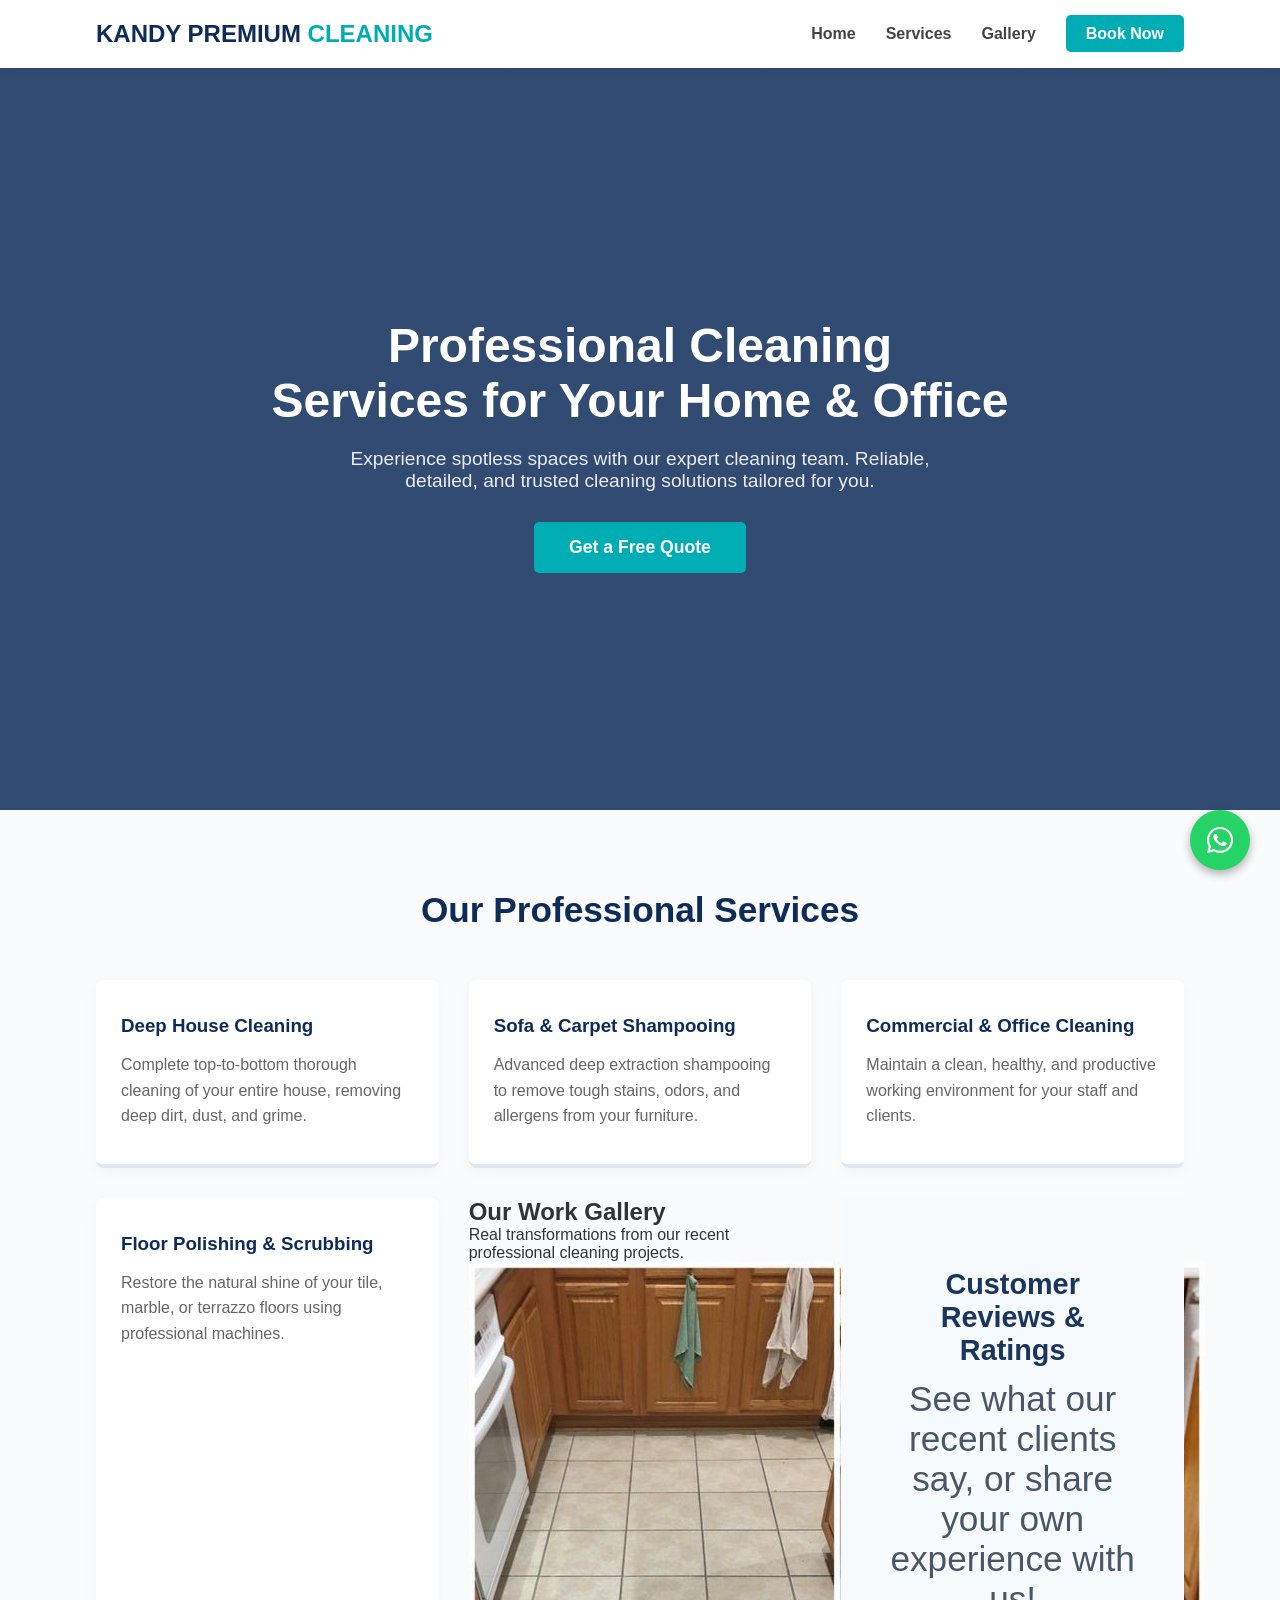
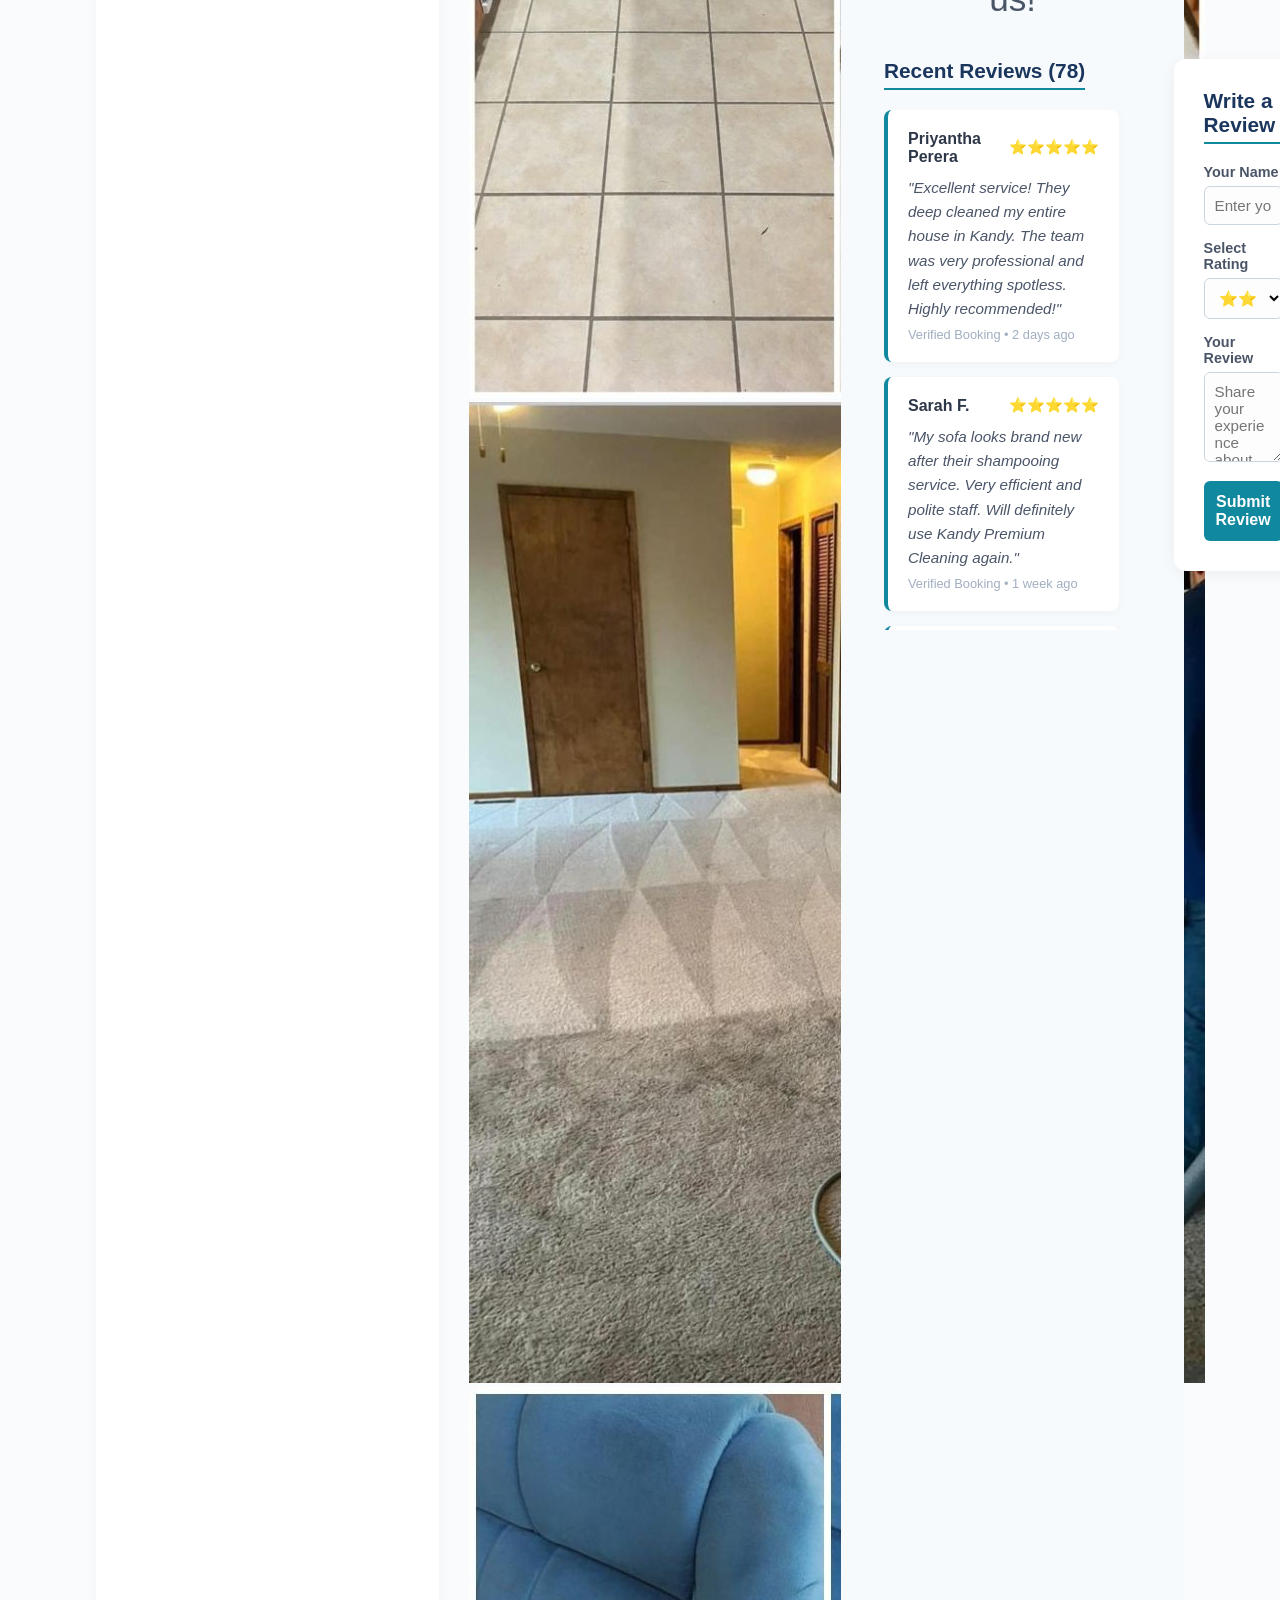
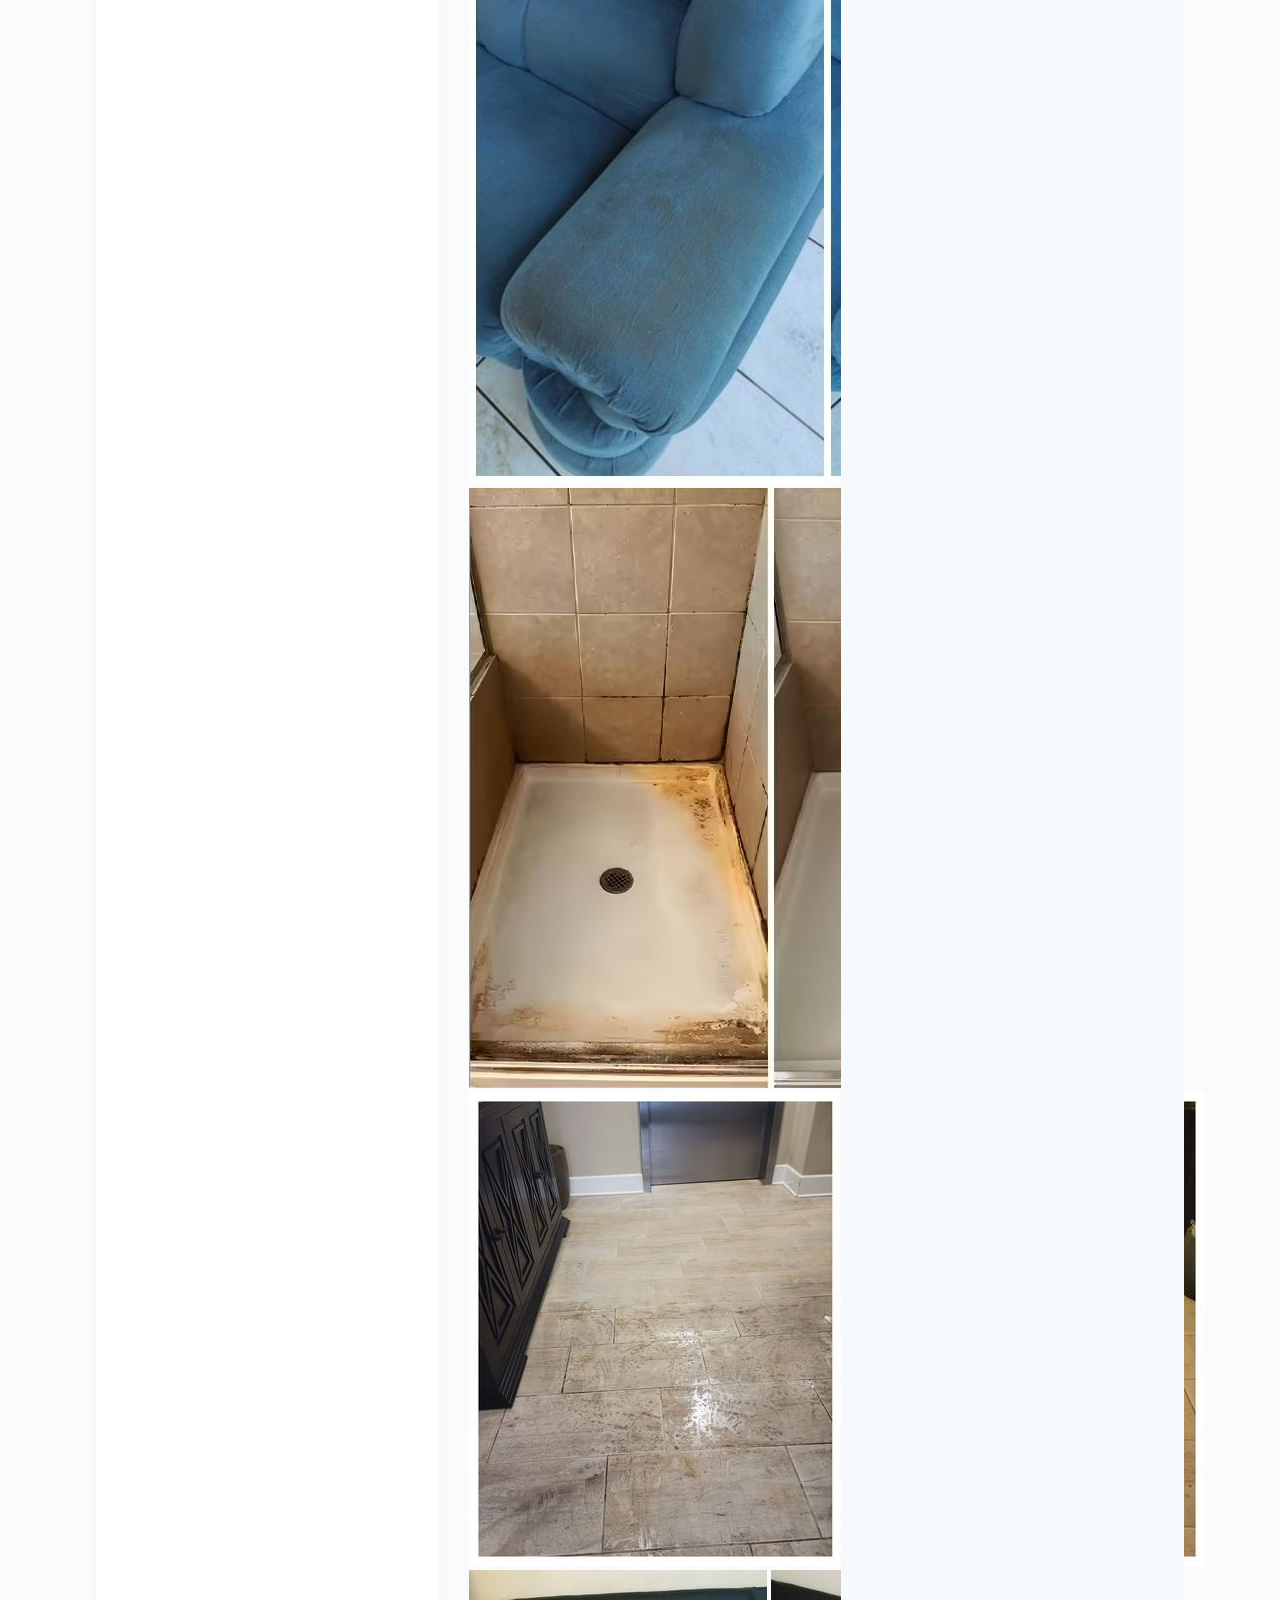
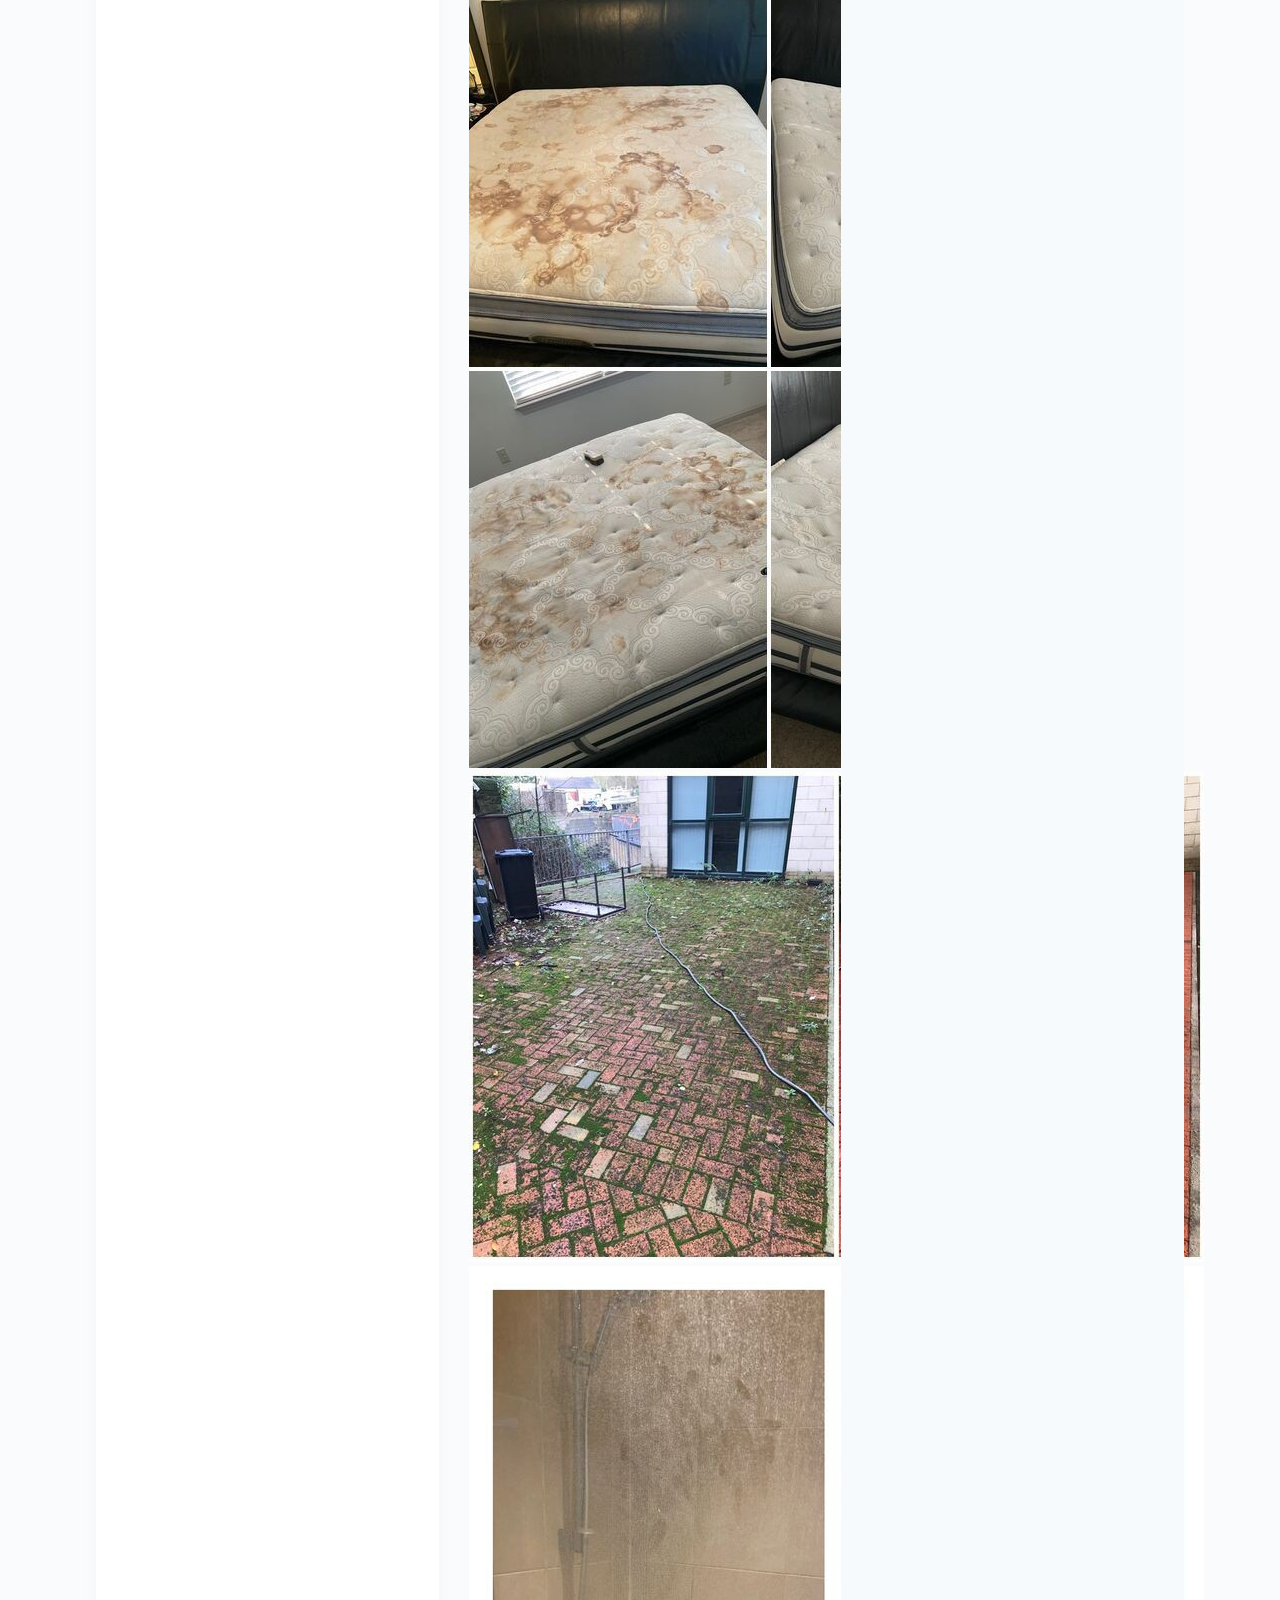
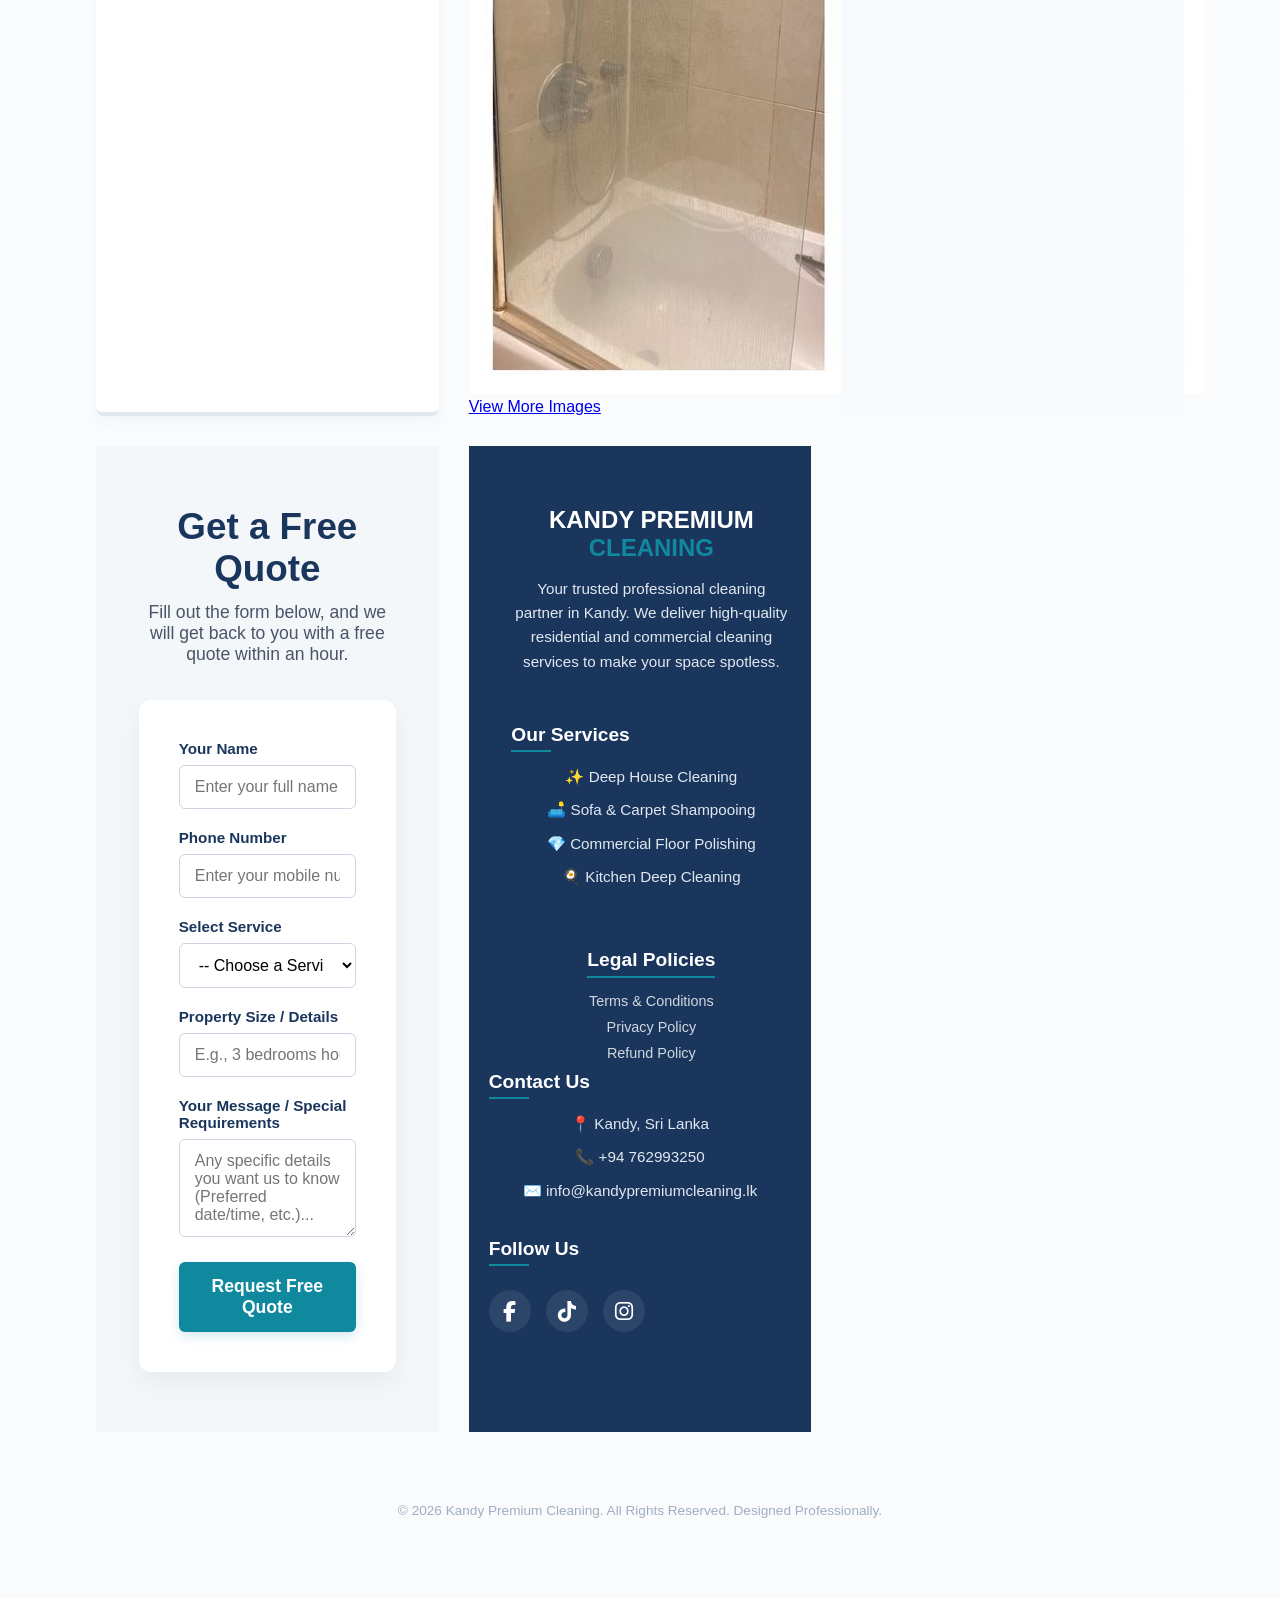
==== commit ba2a8bf6: "Update index.html" ====
--- a/index.html
+++ b/index.html
@@ -554,7 +554,110 @@
                 </form>
             </div>
 
-        </div>
+      <!-- Pricing & Services Section Start -->
+<section id="pricing" style="padding: 80px 20px; font-family: 'Segoe UI', Roboto, Helvetica, Arial, sans-serif; background-color: #f8fafc; text-align: center;">
+  
+  <div style="max-width: 1200px; margin: 0 auto; margin-bottom: 50px;">
+    <h2 style="font-size: 2.5rem; color: #0f172a; margin-bottom: 15px; font-weight: 700;">Our Professional Services & Pricing</h2>
+    <p style="font-size: 1.1rem; color: #64748b; max-width: 700px; margin: 0 auto; line-height: 1.6;">Transparent, realistic, and premium cleaning solutions tailored for your residential and commercial needs in Kandy.</p>
+  </div>
+
+  <div style="display: flex; flex-wrap: wrap; justify-content: center; gap: 30px; max-width: 1200px; margin: 0 auto;">
+
+    <!-- 1. General House Cleaning -->
+    <div style="background: #ffffff; border: 1px solid #e2e8f0; border-radius: 12px; padding: 30px; width: 280px; box-shadow: 0 4px 6px -1px rgba(0,0,0,0.05); text-align: left; display: flex; flex-direction: column; justify-content: space-between;">
+      <div>
+        <h3 style="color: #0284c7; font-size: 1.4rem; margin-top: 0; font-weight: 600;">General House Cleaning</h3>
+        <p style="color: #64748b; font-size: 0.85rem; line-height: 1.5; margin-bottom: 20px;">Standard surface dusting, sweeping, mopping, and vacuuming for regular home maintenance.</p>
+        <ul style="padding-left: 20px; color: #334155; line-height: 1.6; font-size: 0.9rem; margin-bottom: 25px;">
+          <li>Floor sweeping & mopping</li>
+          <li>Dusting furniture & surfaces</li>
+          <li>Standard bathroom cleaning</li>
+          <li>Trash emptying & disposal</li>
+        </ul>
+      </div>
+      <div style="border-top: 1px solid #f1f5f9; padding-top: 15px; font-size: 1.6rem; font-weight: 700; color: #0f172a;">
+        <span style="font-size: 0.85rem; font-weight: 500; color: #64748b; display: block; margin-bottom: 2px;">Starting from</span> LKR 15,000 <span style="font-size: 0.9rem; font-weight: 500; color: #64748b;">upwards</span>
+      </div>
+    </div>
+
+    <!-- 2. Deep House Cleaning -->
+    <div style="background: #ffffff; border: 2px solid #0284c7; border-radius: 12px; padding: 30px; width: 280px; box-shadow: 0 10px 15px -3px rgba(2,132,199,0.1); text-align: left; position: relative; display: flex; flex-direction: column; justify-content: space-between;">
+      <span style="position: absolute; top: -14px; right: 20px; background: #0284c7; color: #ffffff; padding: 4px 12px; font-size: 0.75rem; border-radius: 20px; font-weight: 600; uppercase; tracking: 0.05em;">Most Popular</span>
+      <div>
+        <h3 style="color: #0284c7; font-size: 1.4rem; margin-top: 0; font-weight: 600;">Deep House Cleaning</h3>
+        <p style="color: #64748b; font-size: 0.85rem; line-height: 1.5; margin-bottom: 20px;">Complete top-to-bottom intense scrubbing, grease removal, and heavy stain treatment.</p>
+        <ul style="padding-left: 20px; color: #334155; line-height: 1.6; font-size: 0.9rem; margin-bottom: 25px;">
+          <li>Full floor scrubbing & polishing</li>
+          <li>Bathroom deep disinfection</li>
+          <li>Kitchen grease & oil removal</li>
+          <li>Window panels & glass cleaning</li>
+        </ul>
+      </div>
+      <div style="border-top: 1px solid #f1f5f9; padding-top: 15px; font-size: 1.6rem; font-weight: 700; color: #0f172a;">
+        <span style="font-size: 0.85rem; font-weight: 500; color: #64748b; display: block; margin-bottom: 2px;">Starting from</span> LKR 25,000 <span style="font-size: 0.9rem; font-weight: 500; color: #64748b;">upwards</span>
+      </div>
+    </div>
+
+    <!-- 3. Post-Construction Cleaning -->
+    <div style="background: #ffffff; border: 1px solid #e2e8f0; border-radius: 12px; padding: 30px; width: 280px; box-shadow: 0 4px 6px -1px rgba(0,0,0,0.05); text-align: left; display: flex; flex-direction: column; justify-content: space-between;">
+      <div>
+        <h3 style="color: #0284c7; font-size: 1.4rem; margin-top: 0; font-weight: 600;">Post-Construction</h3>
+        <p style="color: #64748b; font-size: 0.85rem; line-height: 1.5; margin-bottom: 20px;">Thorough cleaning after building or renovations to eliminate all dust and residues.</p>
+        <ul style="padding-left: 20px; color: #334155; line-height: 1.6; font-size: 0.9rem; margin-bottom: 25px;">
+          <li>Cement & paint drip removal</li>
+          <li>Fine construction dust extraction</li>
+          <li>Tape residue & sticker peeling</li>
+          <li>Ready-to-move-in washing</li>
+        </ul>
+      </div>
+      <div style="border-top: 1px solid #f1f5f9; padding-top: 15px; font-size: 1.6rem; font-weight: 700; color: #0f172a;">
+        <span style="font-size: 0.85rem; font-weight: 500; color: #64748b; display: block; margin-bottom: 2px;">Starting from</span> LKR 30,000 <span style="font-size: 0.9rem; font-weight: 500; color: #64748b;">upwards</span>
+      </div>
+    </div>
+
+    <!-- 4. Outdoor & Maintenance Services -->
+    <div style="background: #ffffff; border: 1px solid #e2e8f0; border-radius: 12px; padding: 30px; width: 280px; box-shadow: 0 4px 6px -1px rgba(0,0,0,0.05); text-align: left; display: flex; flex-direction: column; justify-content: space-between;">
+      <div>
+        <h3 style="color: #0284c7; font-size: 1.4rem; margin-top: 0; font-weight: 600;">Outdoor & Utility</h3>
+        <p style="color: #64748b; font-size: 0.85rem; line-height: 1.5; margin-bottom: 20px;">High-pressure machine washing and specialized maintenance services.</p>
+        <ul style="padding-left: 0; list-style: none; color: #334155; line-height: 1.8; font-size: 0.95rem; margin-bottom: 25px;">
+          <li>🏡 <strong>Rooftop:</strong> From LKR 4,000</li>
+          <li>🧱 <strong>Interlock Floor:</strong> From LKR 4,500</li>
+          <li>🚰 <strong>Water Tank (1000L):</strong> From LKR 2,500</li>
+          <li>❄️ <strong>AC Servicing:</strong> From LKR 3,500</li>
+        </ul>
+      </div>
+      <div style="border-top: 1px solid #f1f5f9; padding-top: 15px; font-size: 1.1rem; font-weight: 600; color: #64748b; text-align: center;">
+        Professional High-Pressure Machinery Used
+      </div>
+    </div>
+
+    <!-- 5. Fabric & Vehicle Detailing -->
+    <div style="background: #ffffff; border: 1px solid #e2e8f0; border-radius: 12px; padding: 30px; width: 280px; box-shadow: 0 4px 6px -1px rgba(0,0,0,0.05); text-align: left; display: flex; flex-direction: column; justify-content: space-between;">
+      <div>
+        <h3 style="color: #0284c7; font-size: 1.4rem; margin-top: 0; font-weight: 600;">Fabric & Vehicle</h3>
+        <p style="color: #64748b; font-size: 0.85rem; line-height: 1.5; margin-bottom: 20px;">Advanced wet/dry extraction shampooing for fabrics and automotive interiors.</p>
+        <ul style="padding-left: 0; list-style: none; color: #334155; line-height: 1.7; font-size: 0.9rem; margin-bottom: 25px;">
+          <li>🛋️ <strong>Sofa Cleaning:</strong> LKR 1,800 / Seat</li>
+          <li>🛏️ <strong>Mattress Single:</strong> LKR 1,500</li>
+          <li>👑 <strong>Mattress Dbl/Queen:</strong> From LKR 3,500</li>
+          <li>🧺 <strong>Carpet Cleaning:</strong> From LKR 1,500</li>
+          <li>🧣 <strong>Curtain Panel:</strong> LKR 600 - 800</li>
+          <li>🚗 <strong>Vehicle Interior:</strong> From LKR 4,000</li>
+        </ul>
+      </div>
+      <div style="border-top: 1px solid #f1f5f9; padding-top: 15px; font-size: 1.1rem; font-weight: 600; color: #64748b; text-align: center;">
+        Eco-Friendly Extraction Shampooing
+      </div>
+    </div>
+
+  </div>
+
+  <p style="margin-top: 40px; color: #64748b; font-size: 0.9rem; max-width: 800px; margin-left: auto; margin-right: auto; line-height: 1.6;">* <strong>Note:</strong> Final pricing may vary slightly based on the square footage, layout, and actual condition of the property or fabric items. Contact Kandy Premium Cleaning for a precise custom quote.</p>
+</section>
+<!-- Pricing & Services Section End -->
+
 
     </div>
 </section>
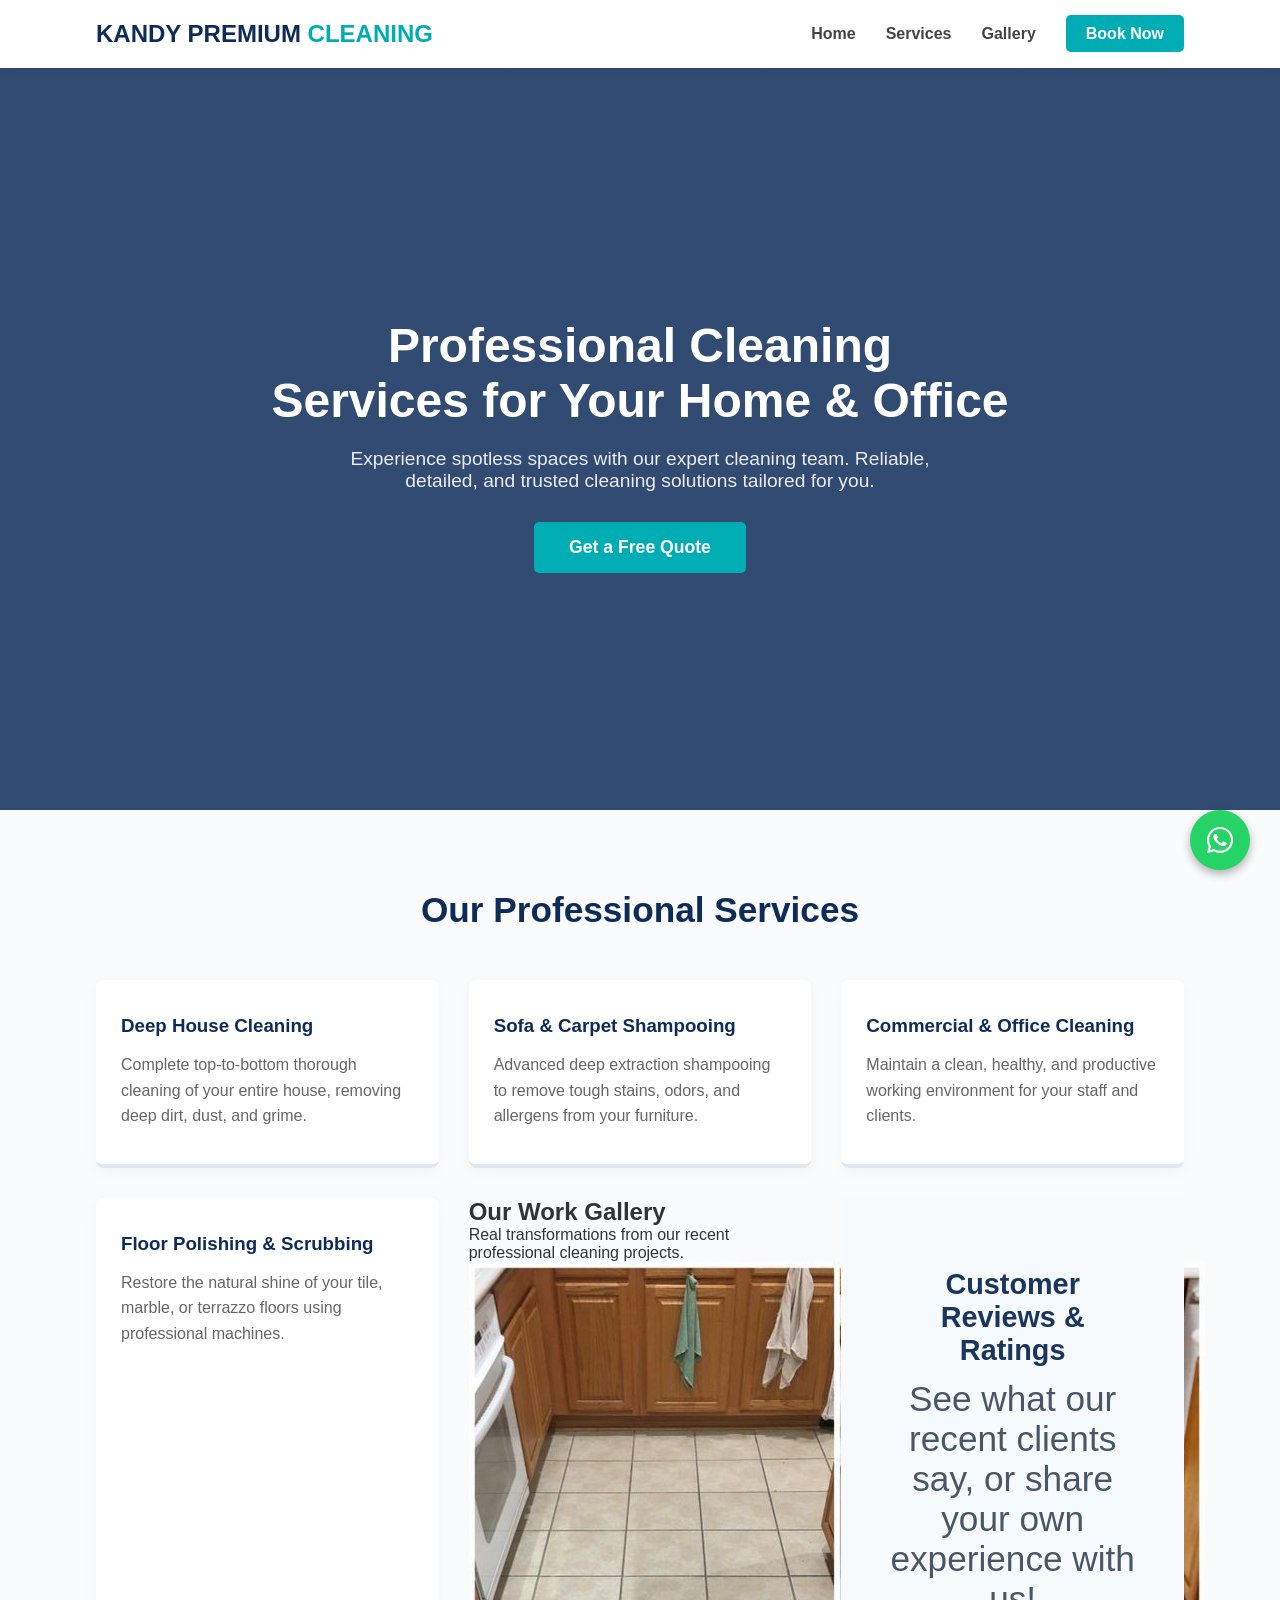
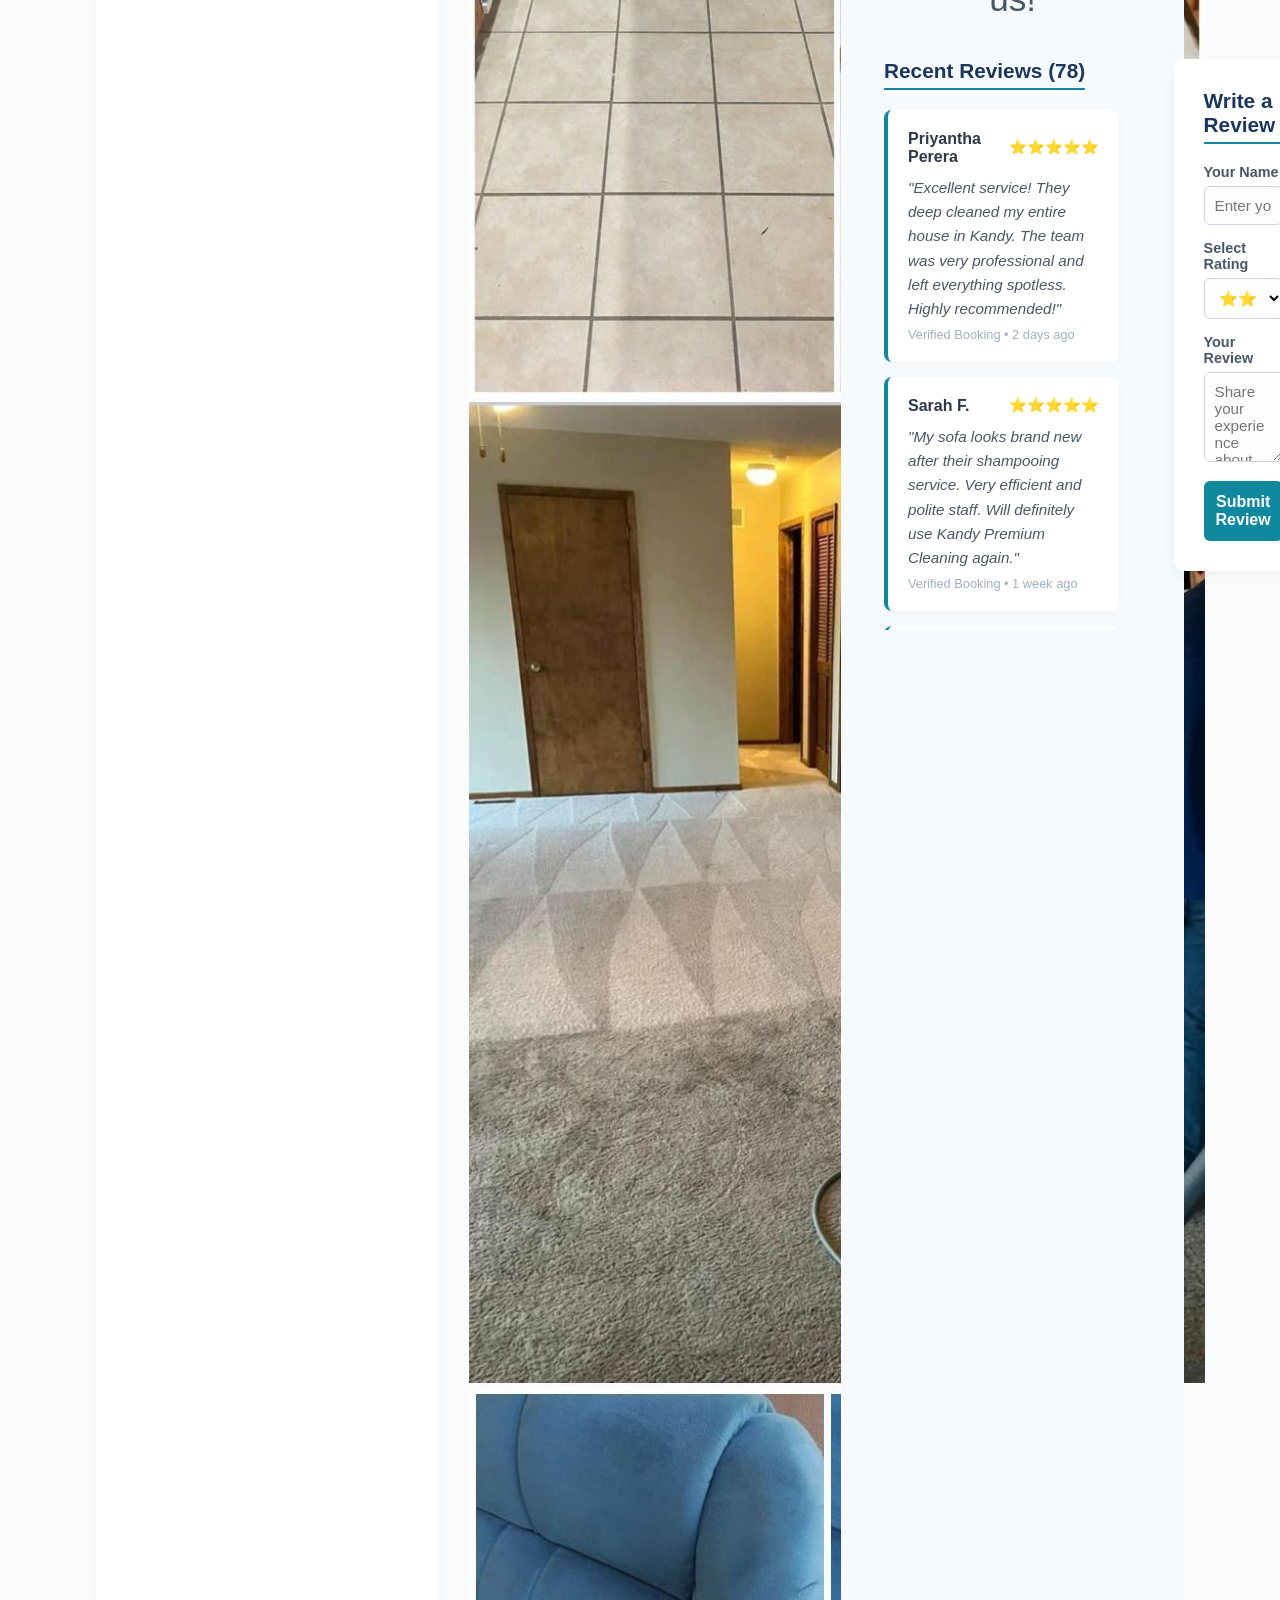
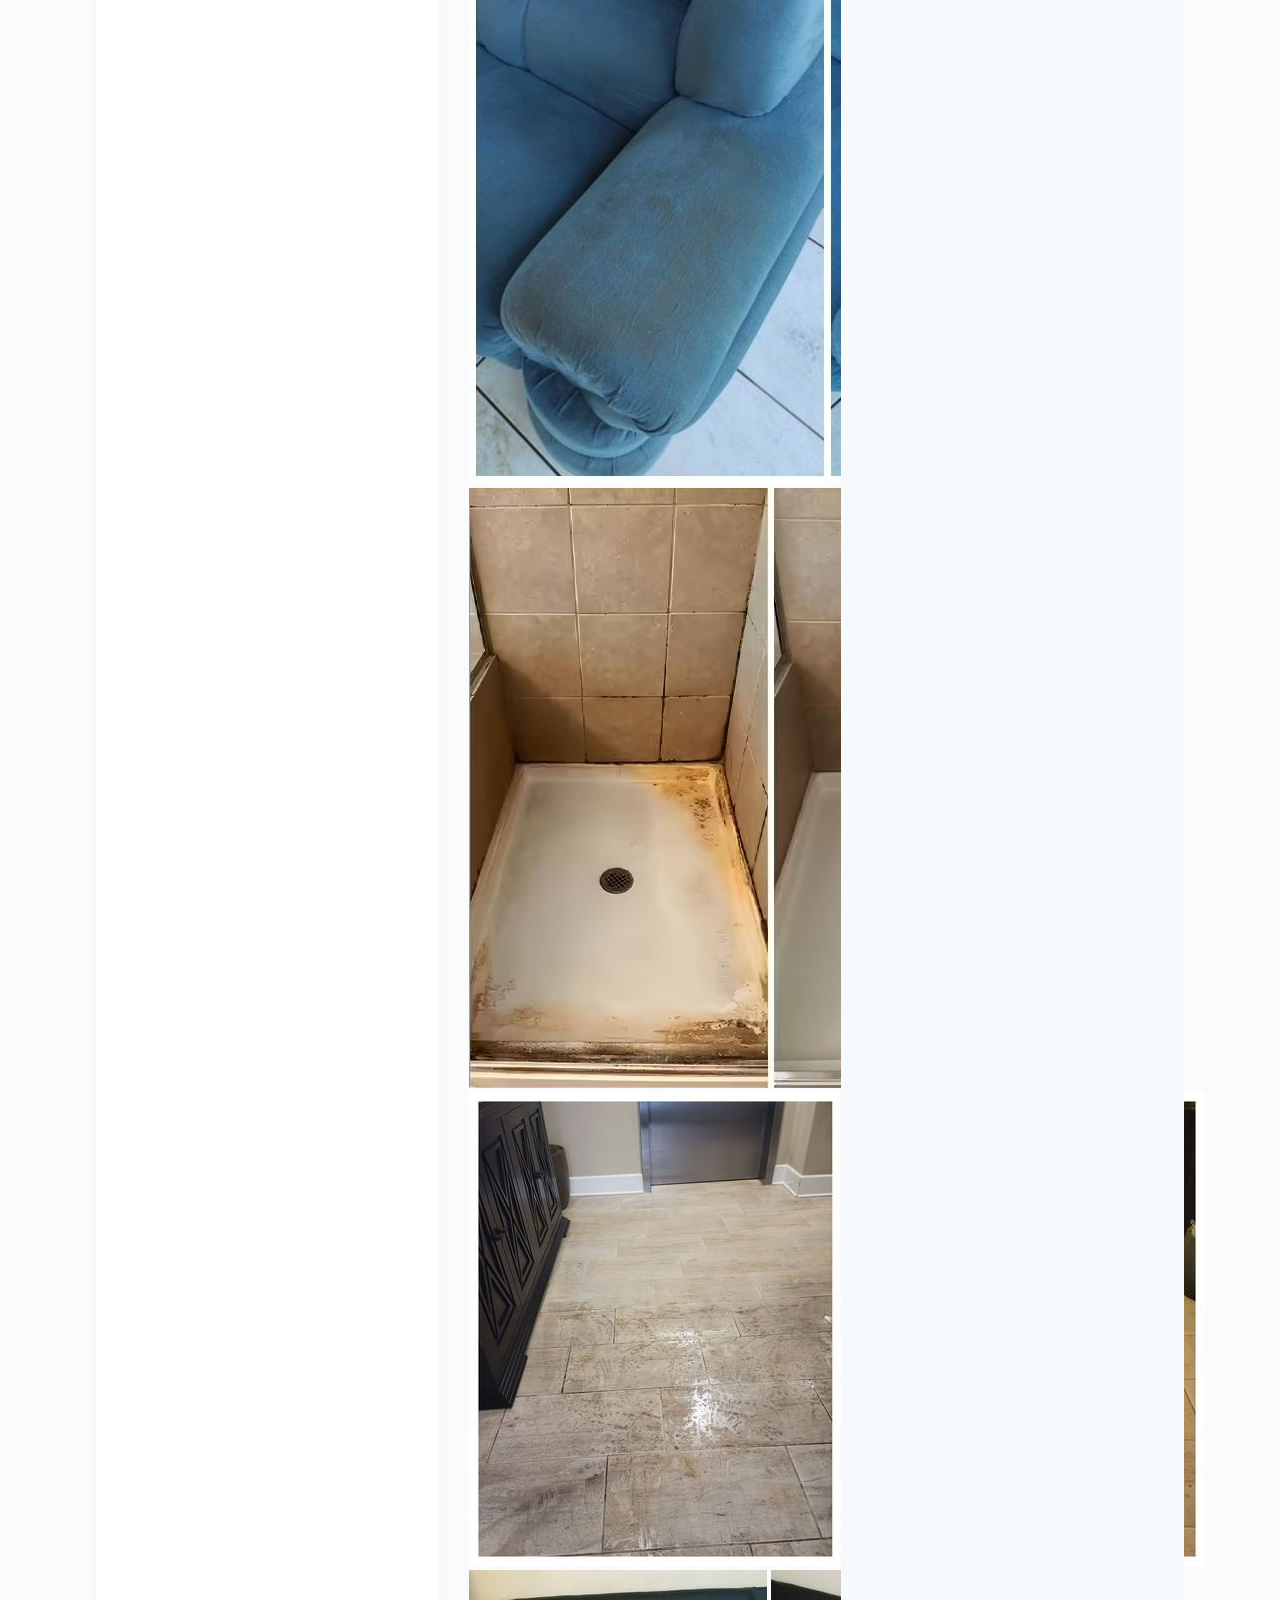
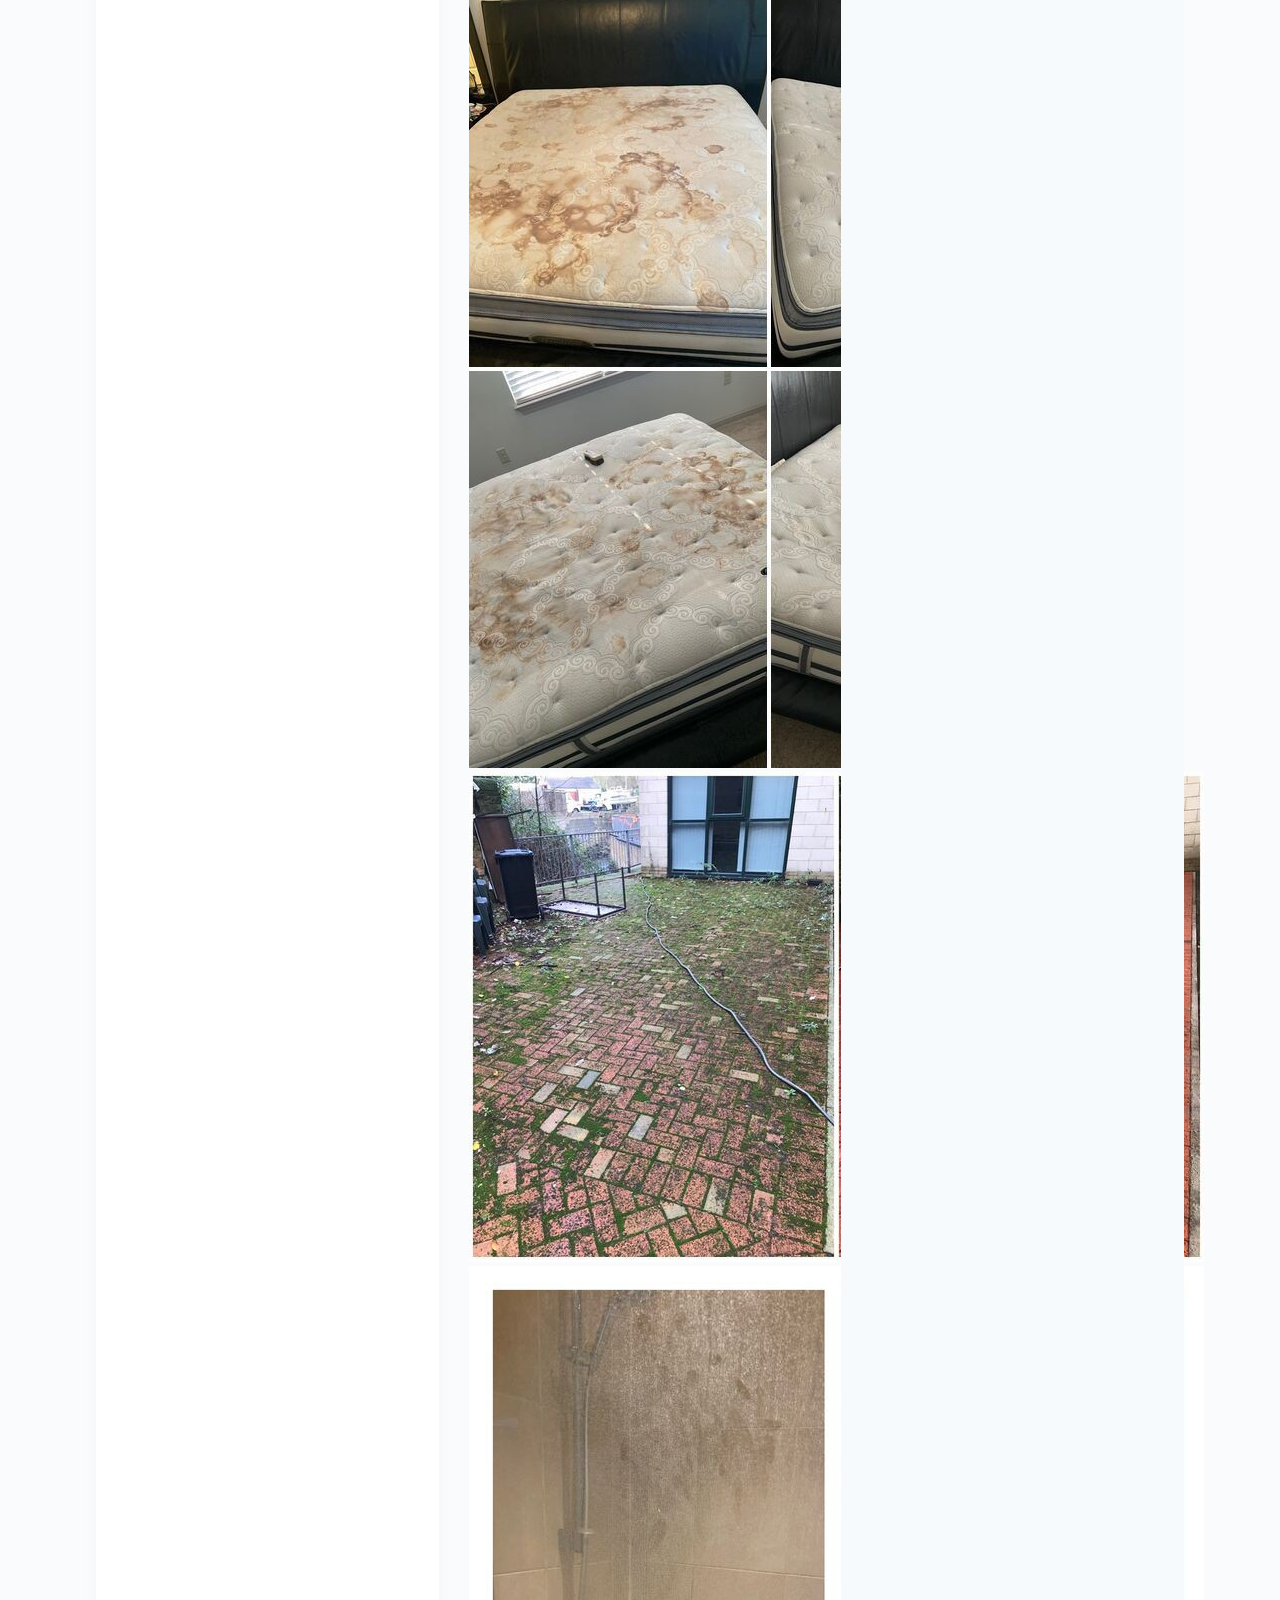
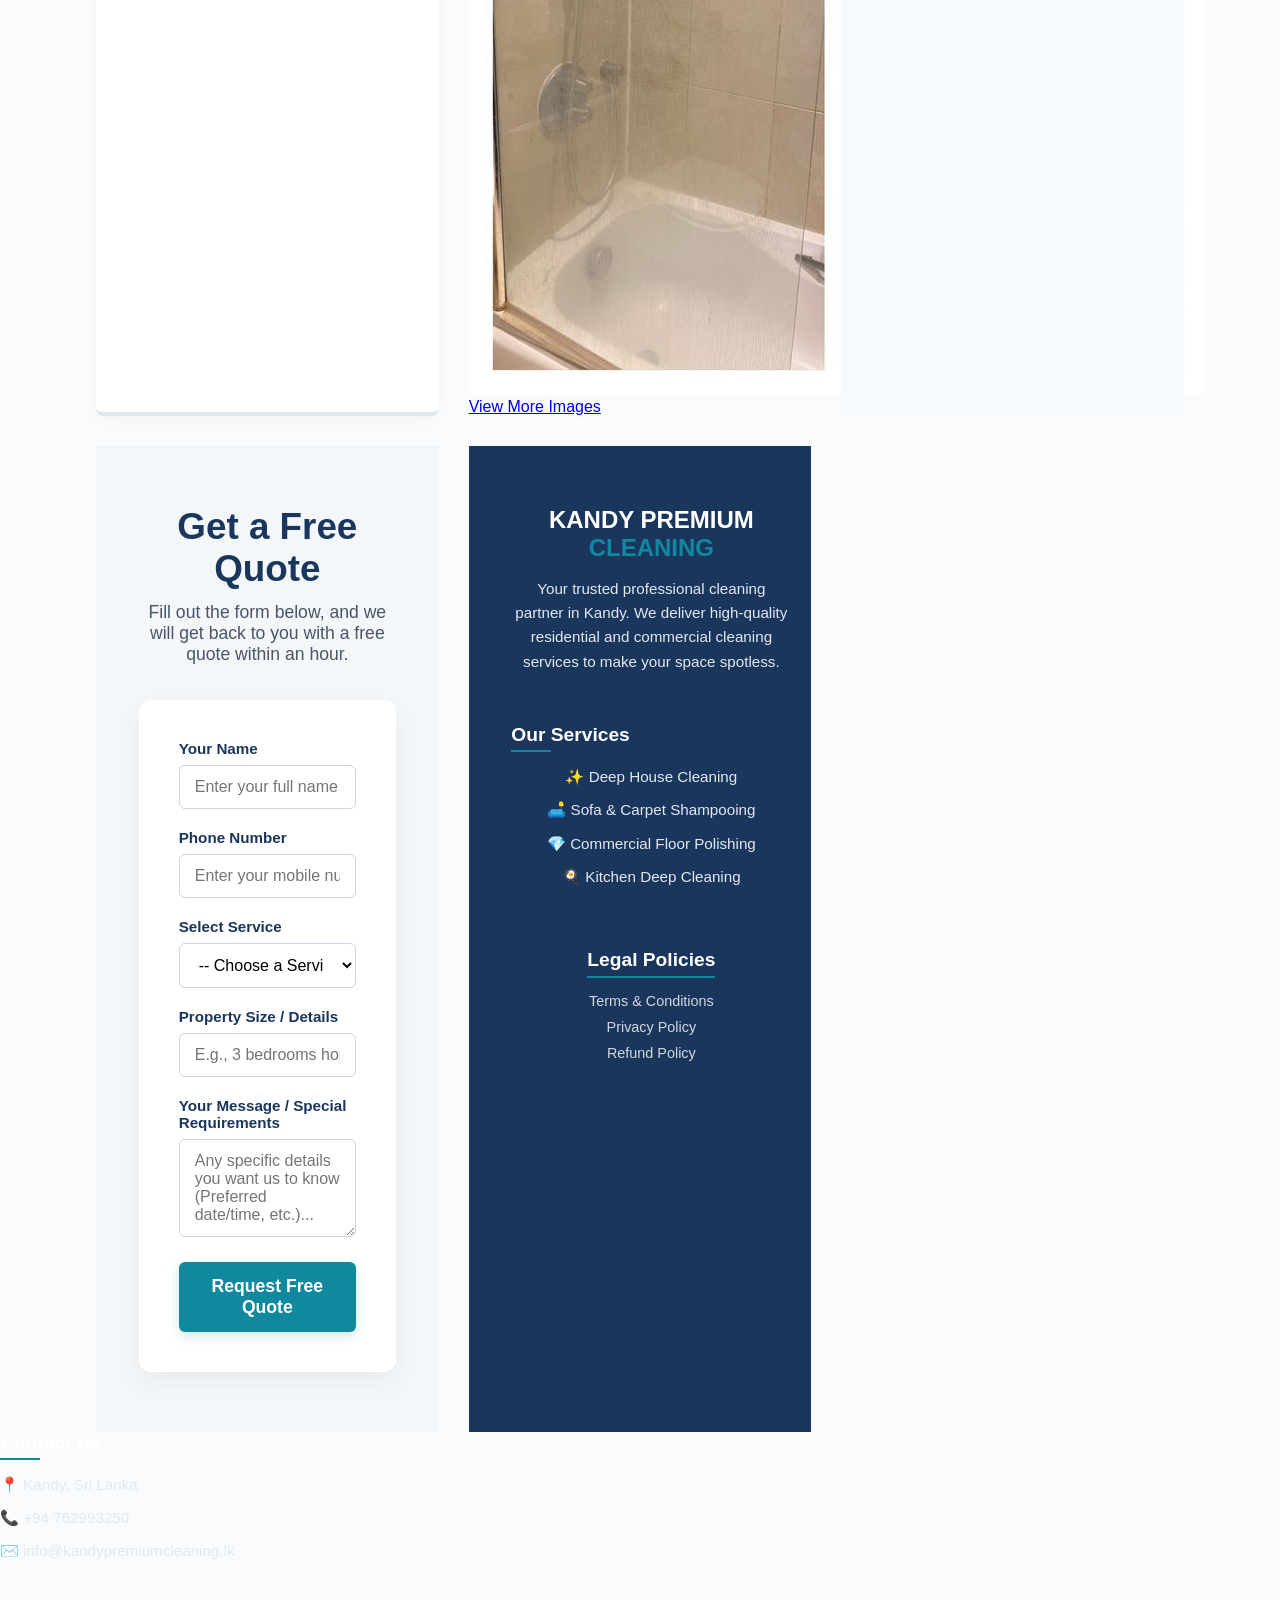
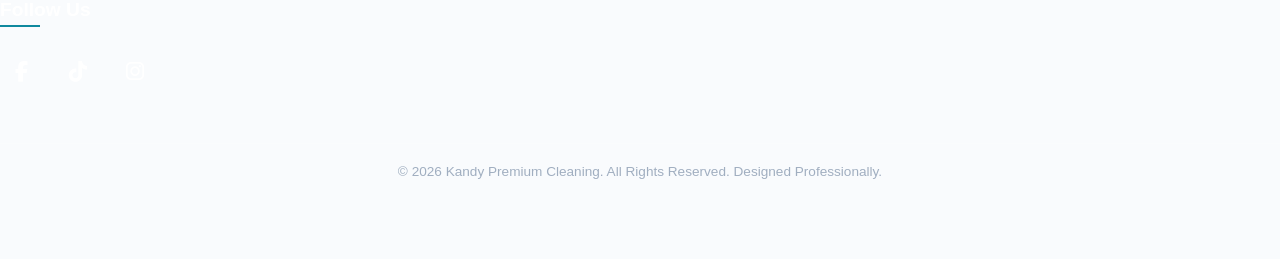
==== commit 4c6e8020: "Update index.html" ====
--- a/index.html
+++ b/index.html
@@ -744,7 +744,8 @@
     </ul>
 </div>
 
-
+</div>
+ </div>
 </div>
      <!-- Column 3: Contact & Social Media -->
         <div class="footer-col">
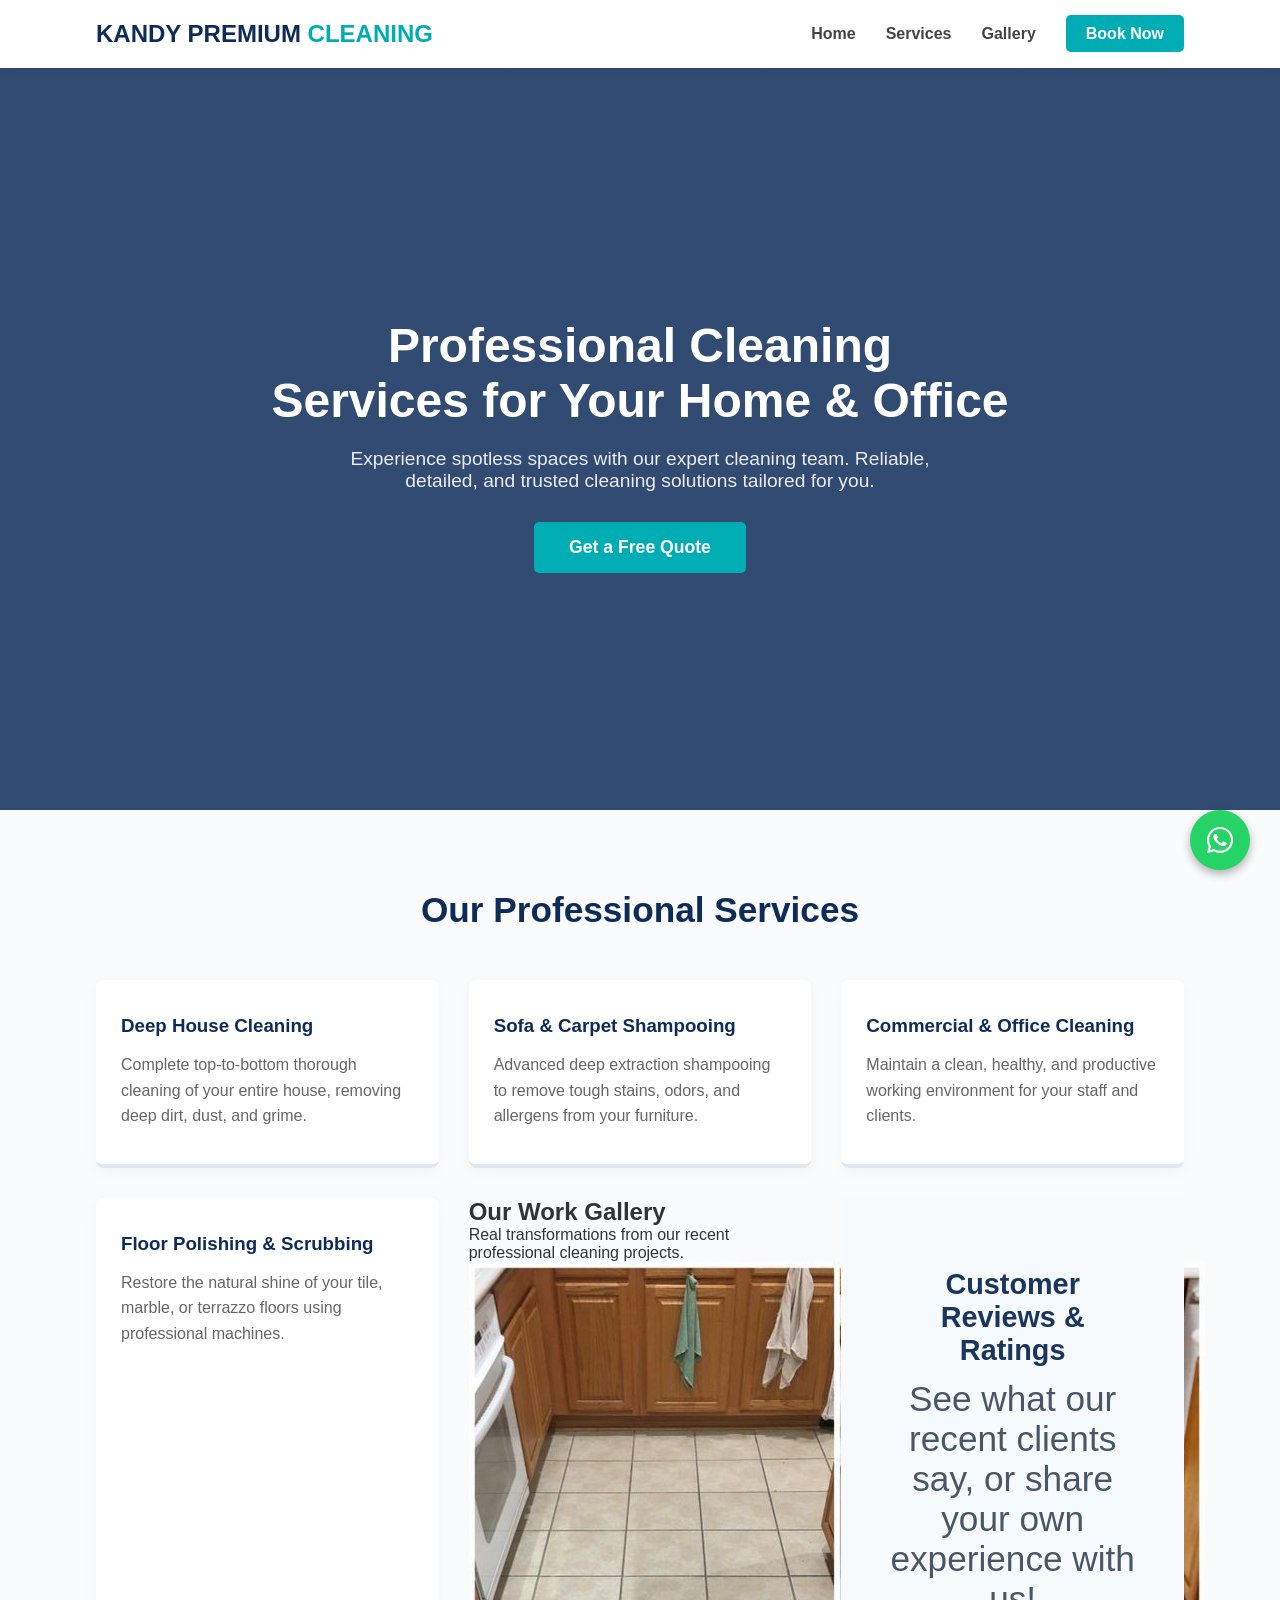
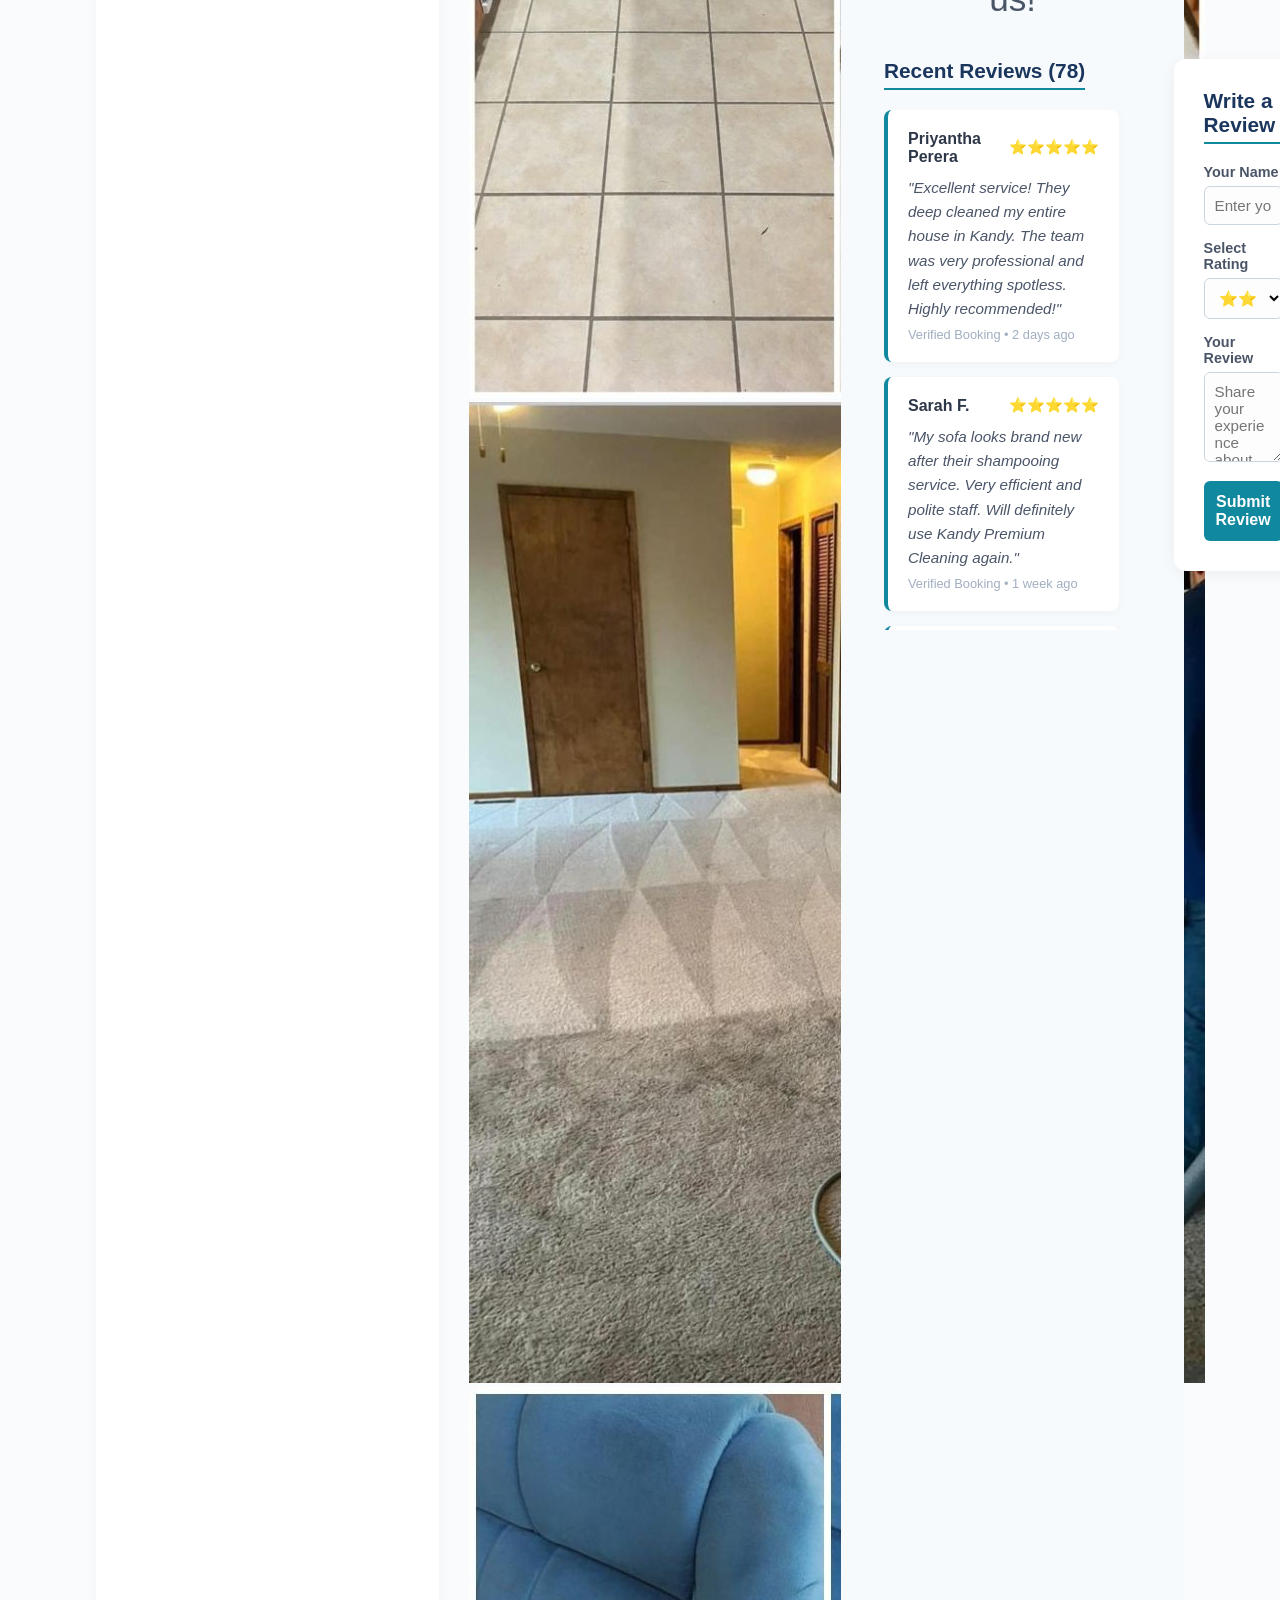
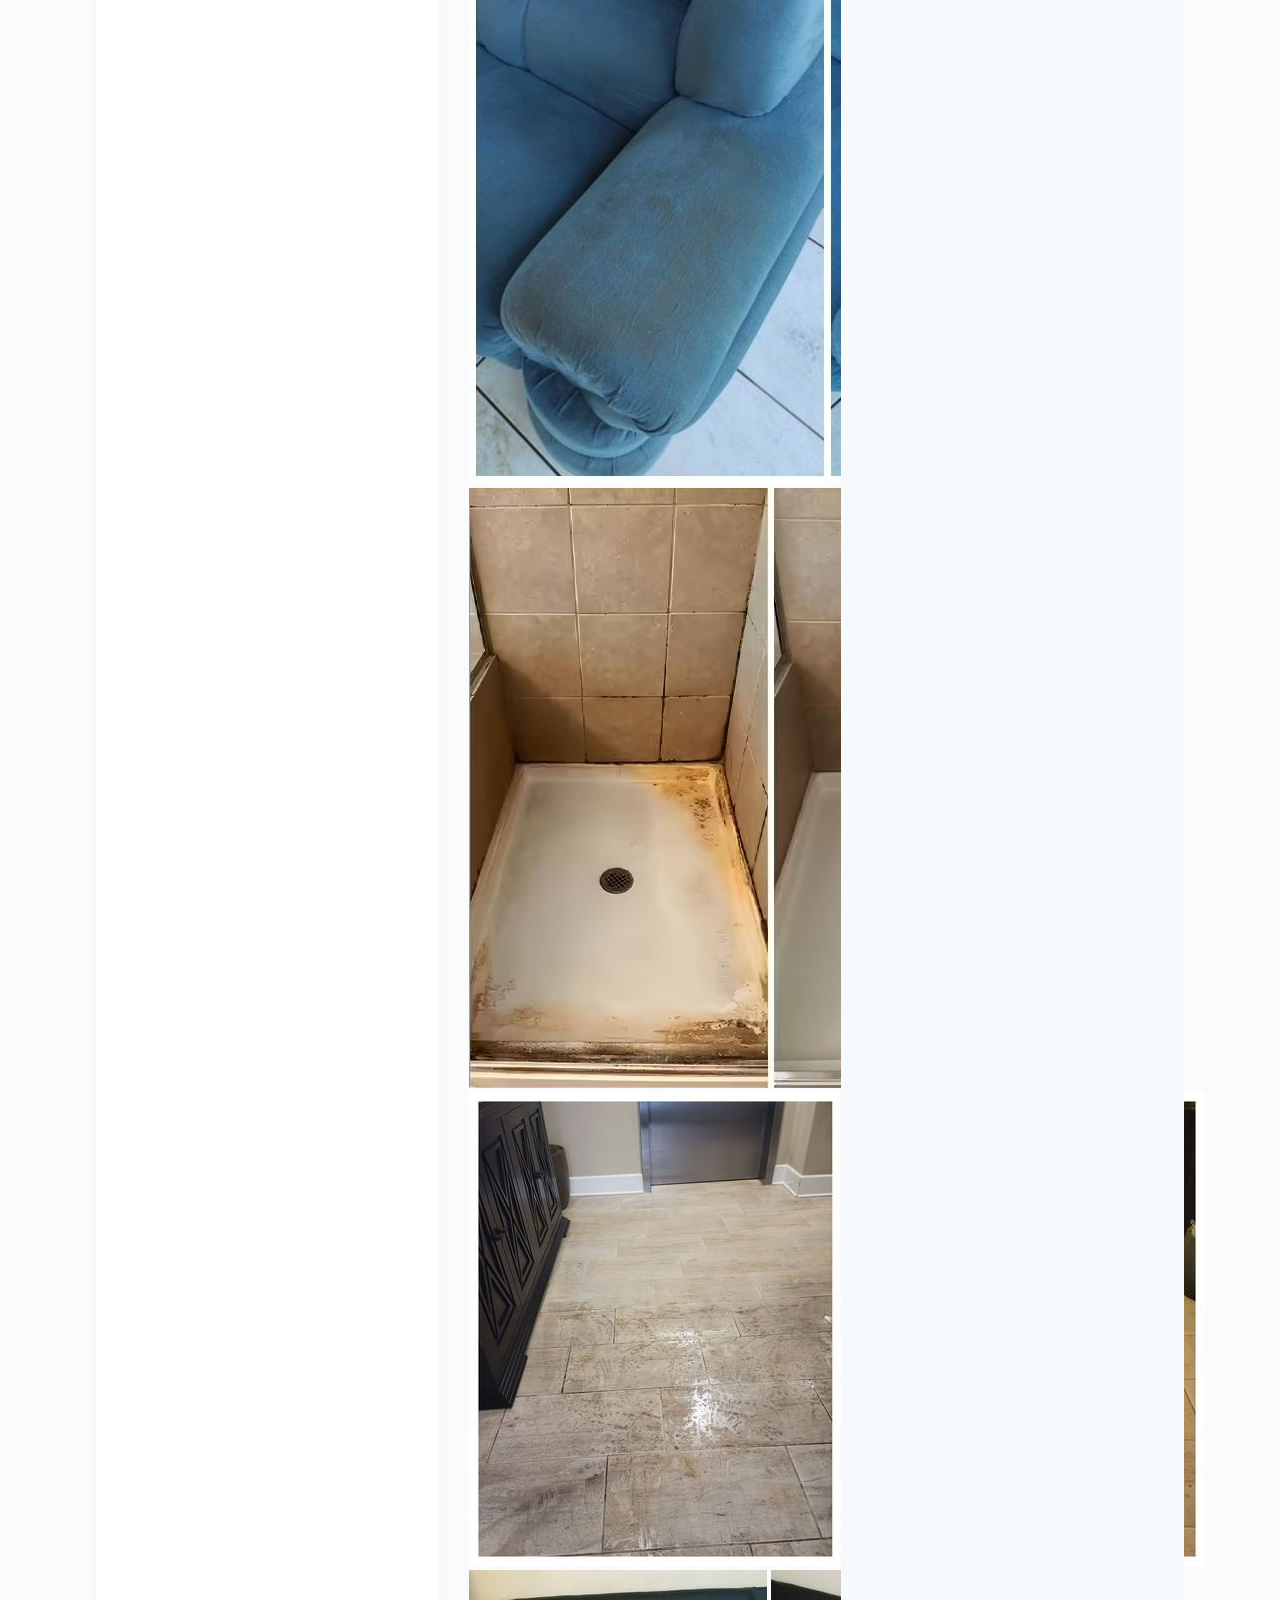
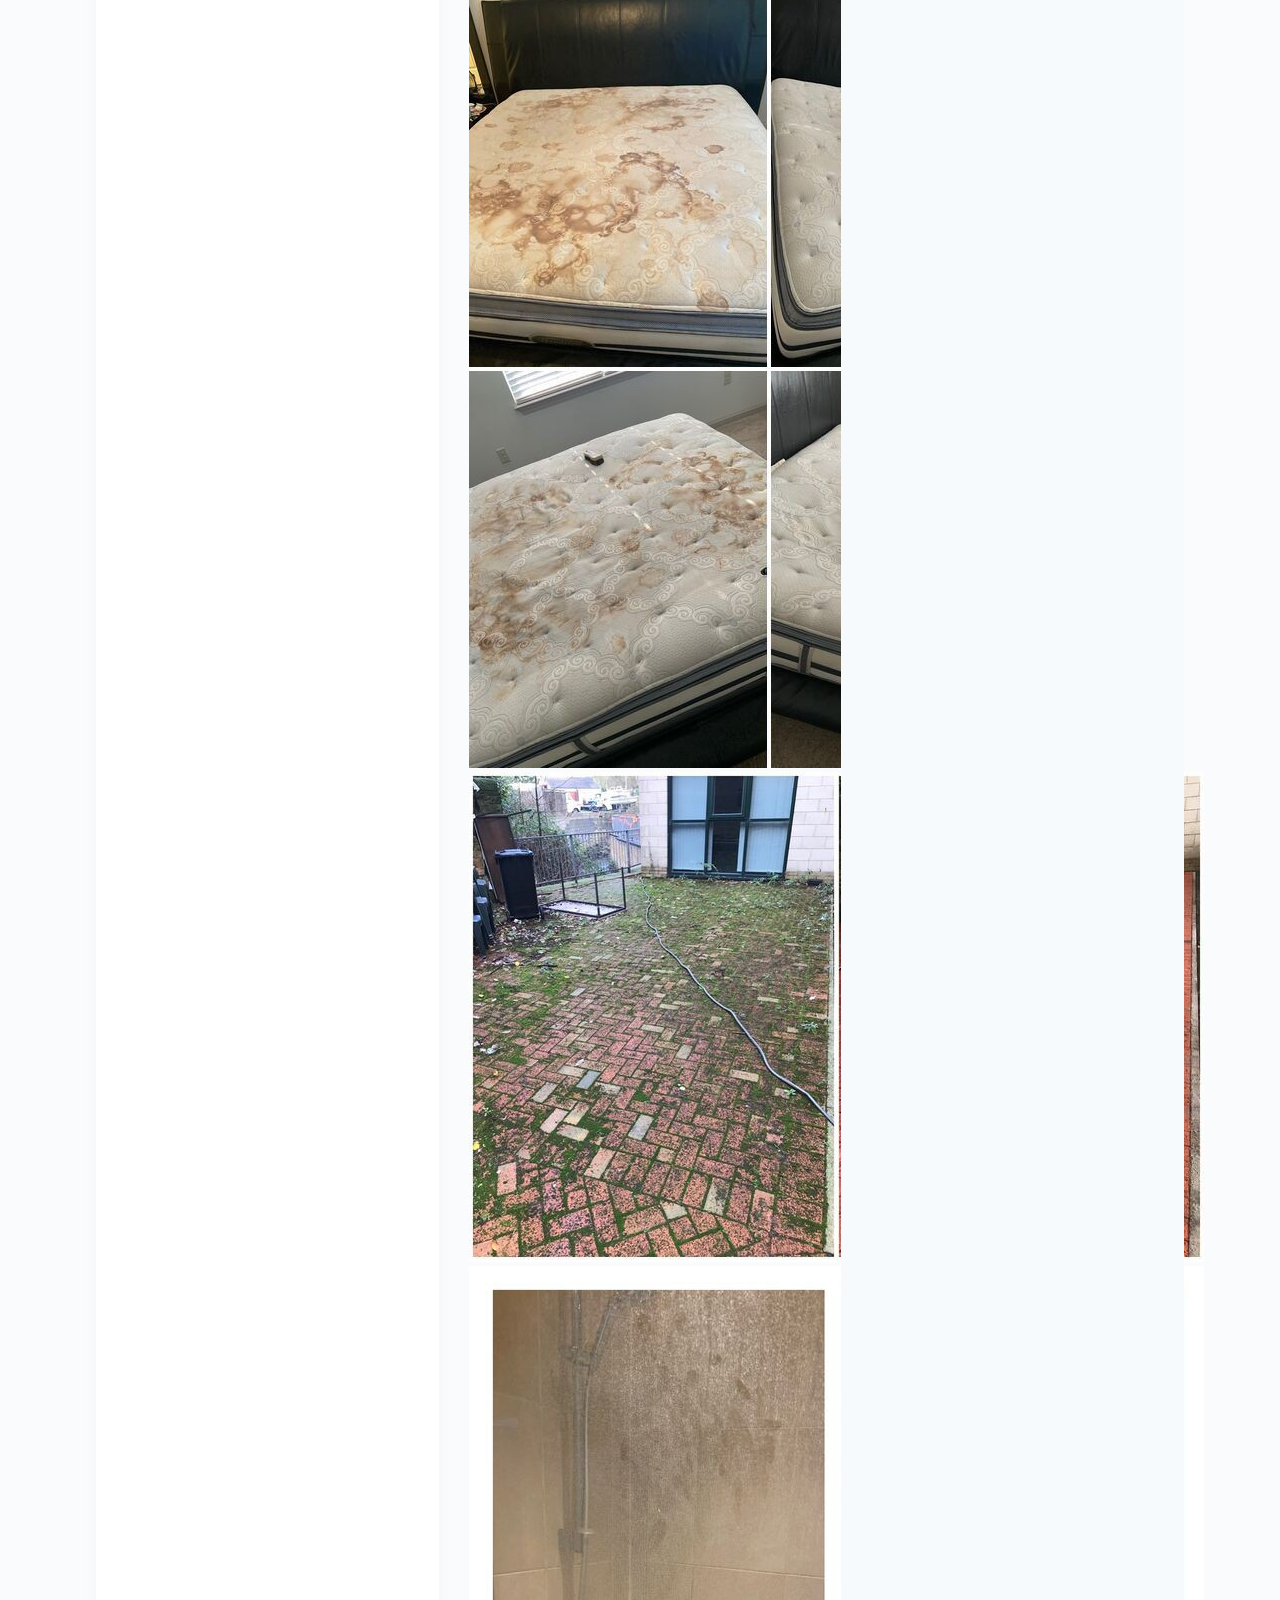
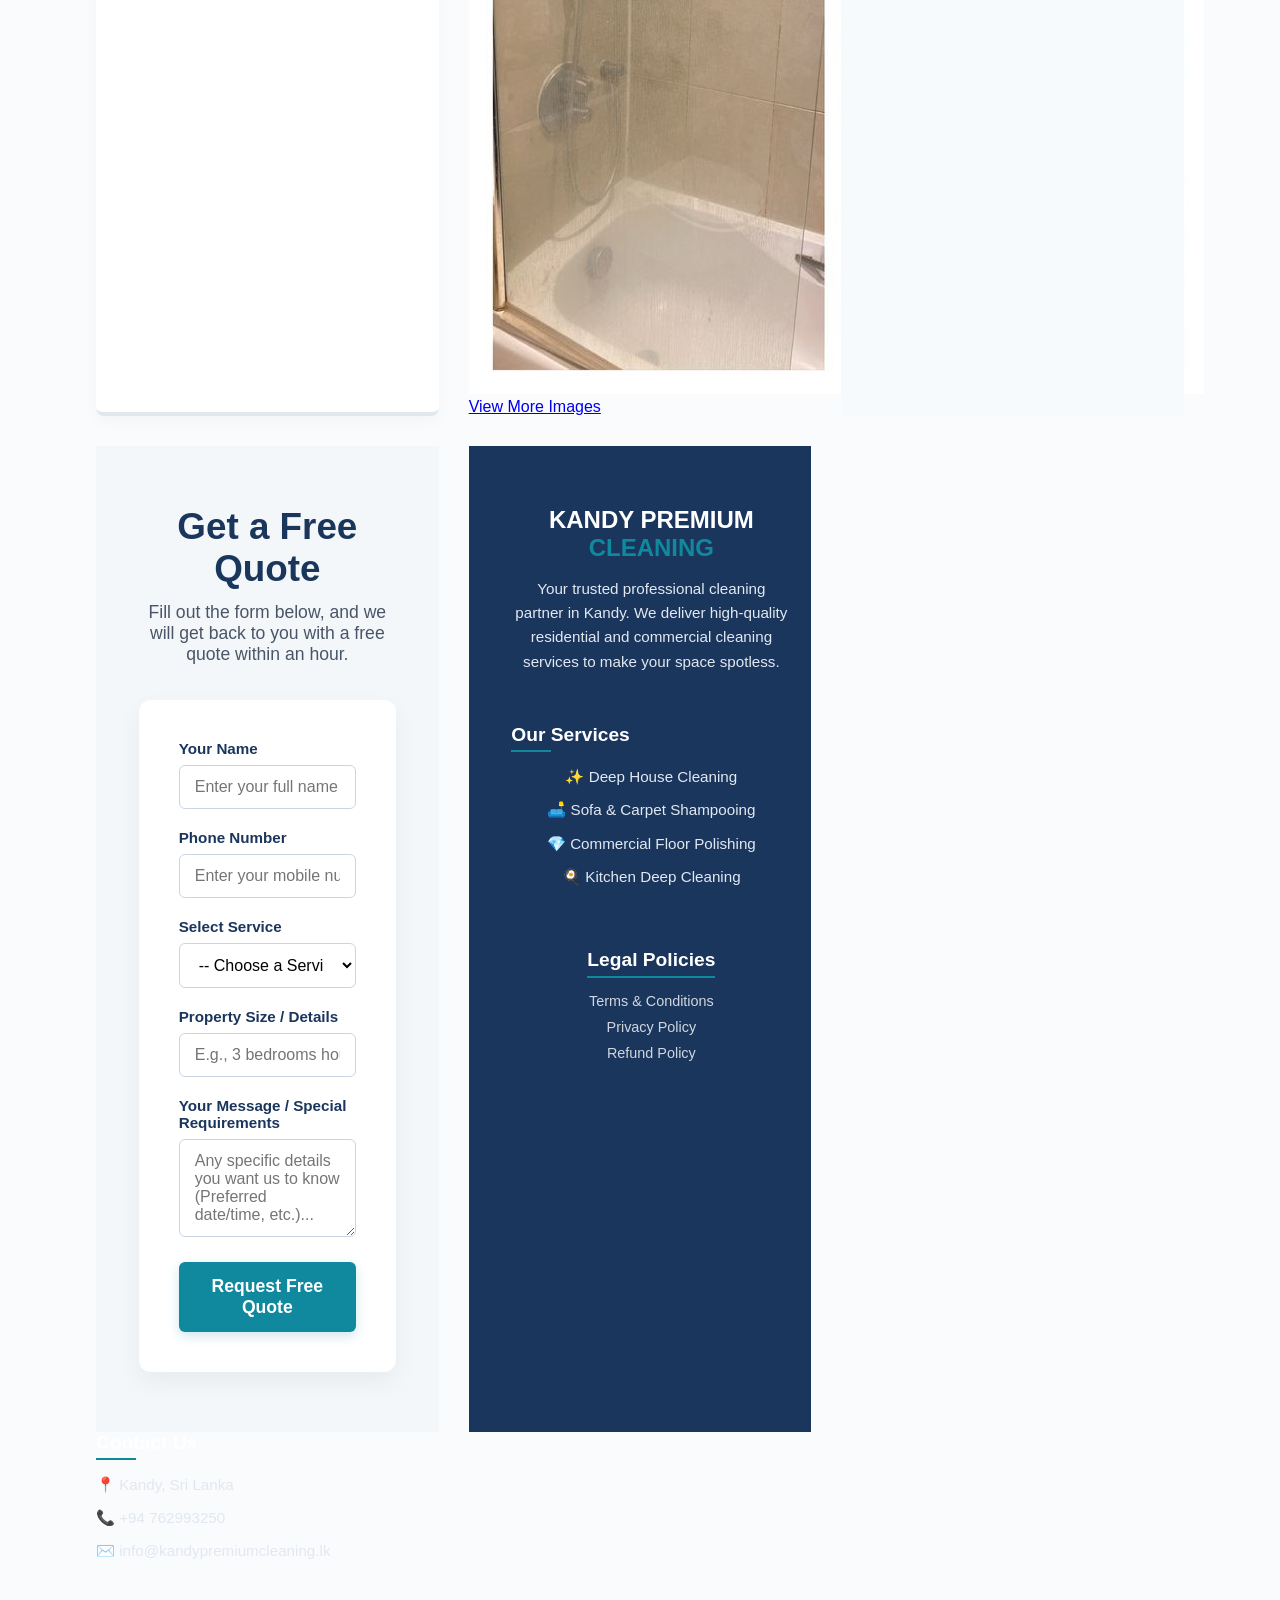
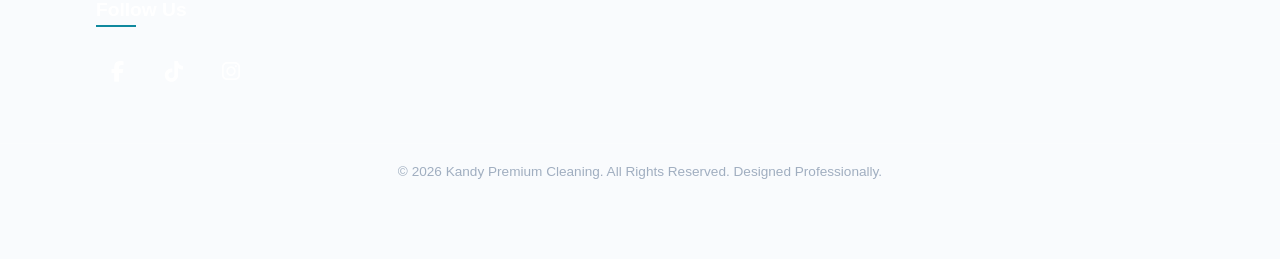
==== commit 92eade09: "Update index.html" ====
--- a/index.html
+++ b/index.html
@@ -745,7 +745,6 @@
 </div>
 
 </div>
- </div>
 </div>
      <!-- Column 3: Contact & Social Media -->
         <div class="footer-col">
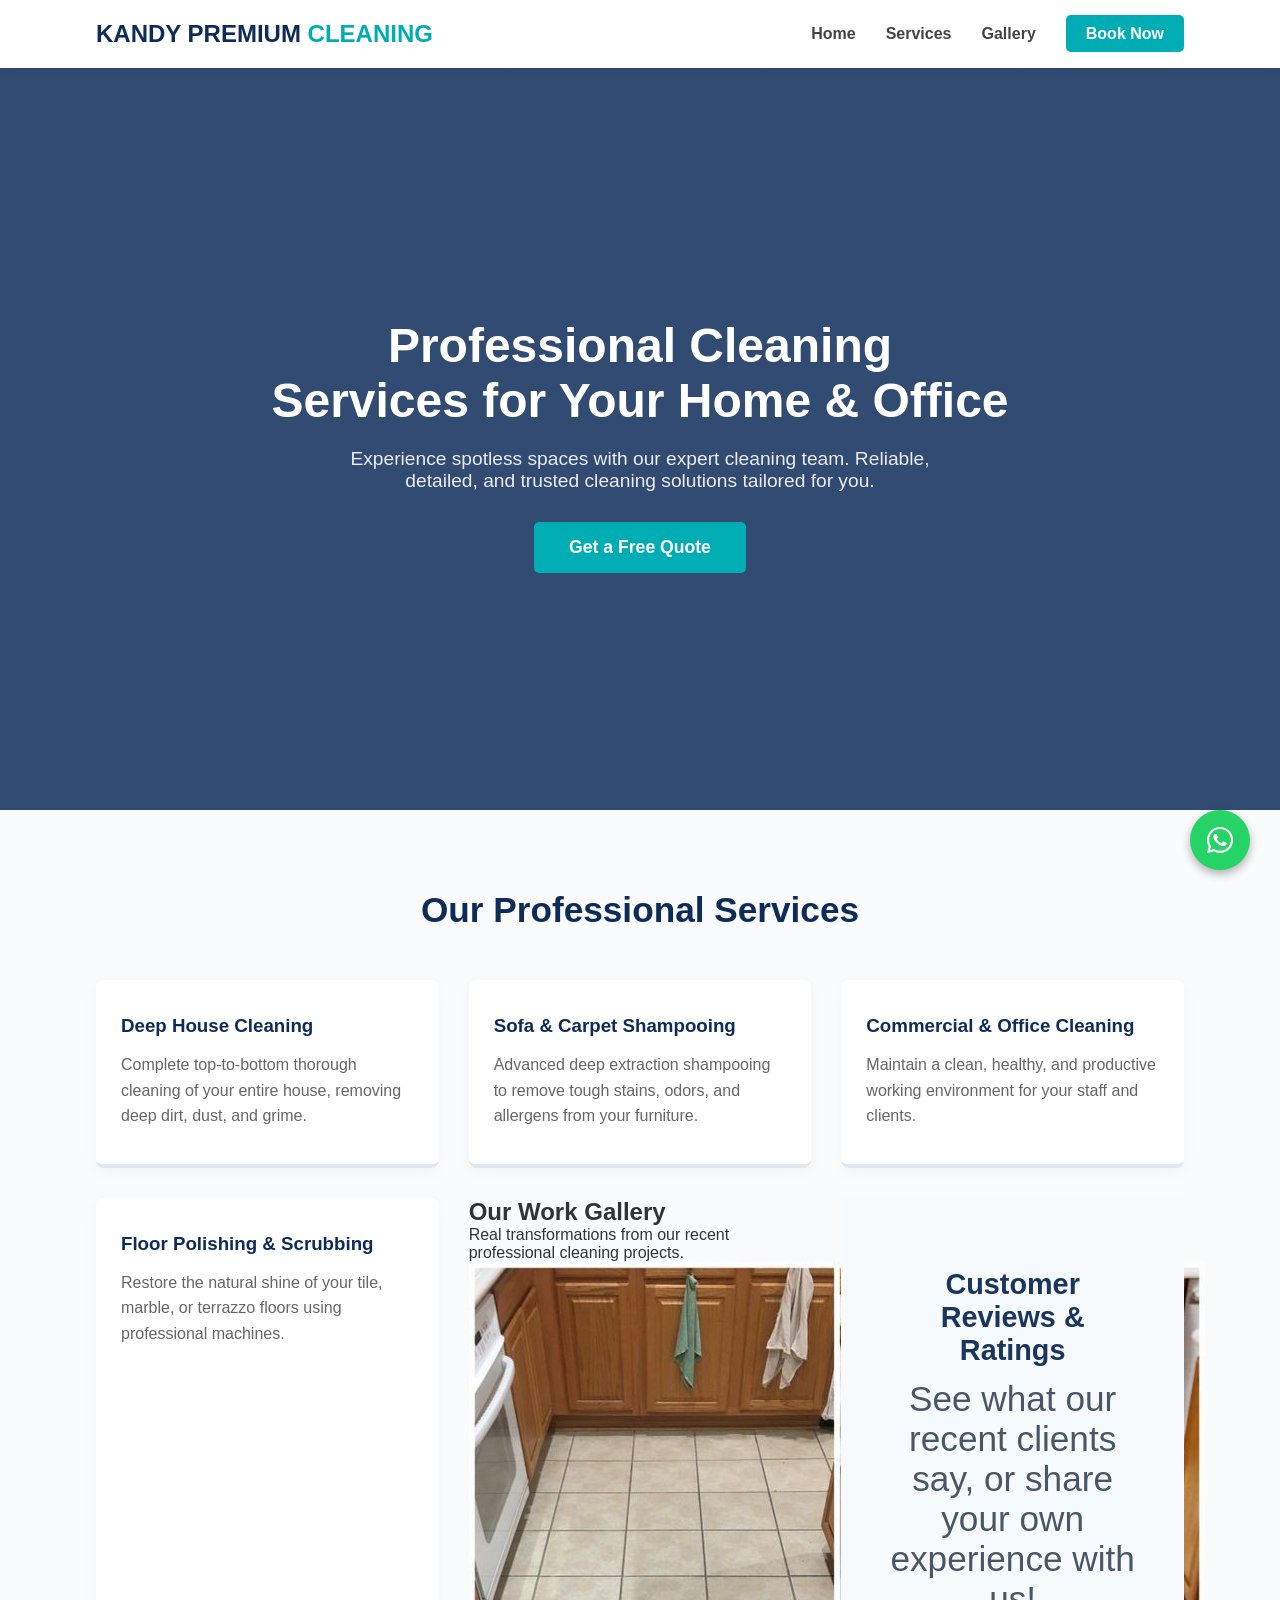
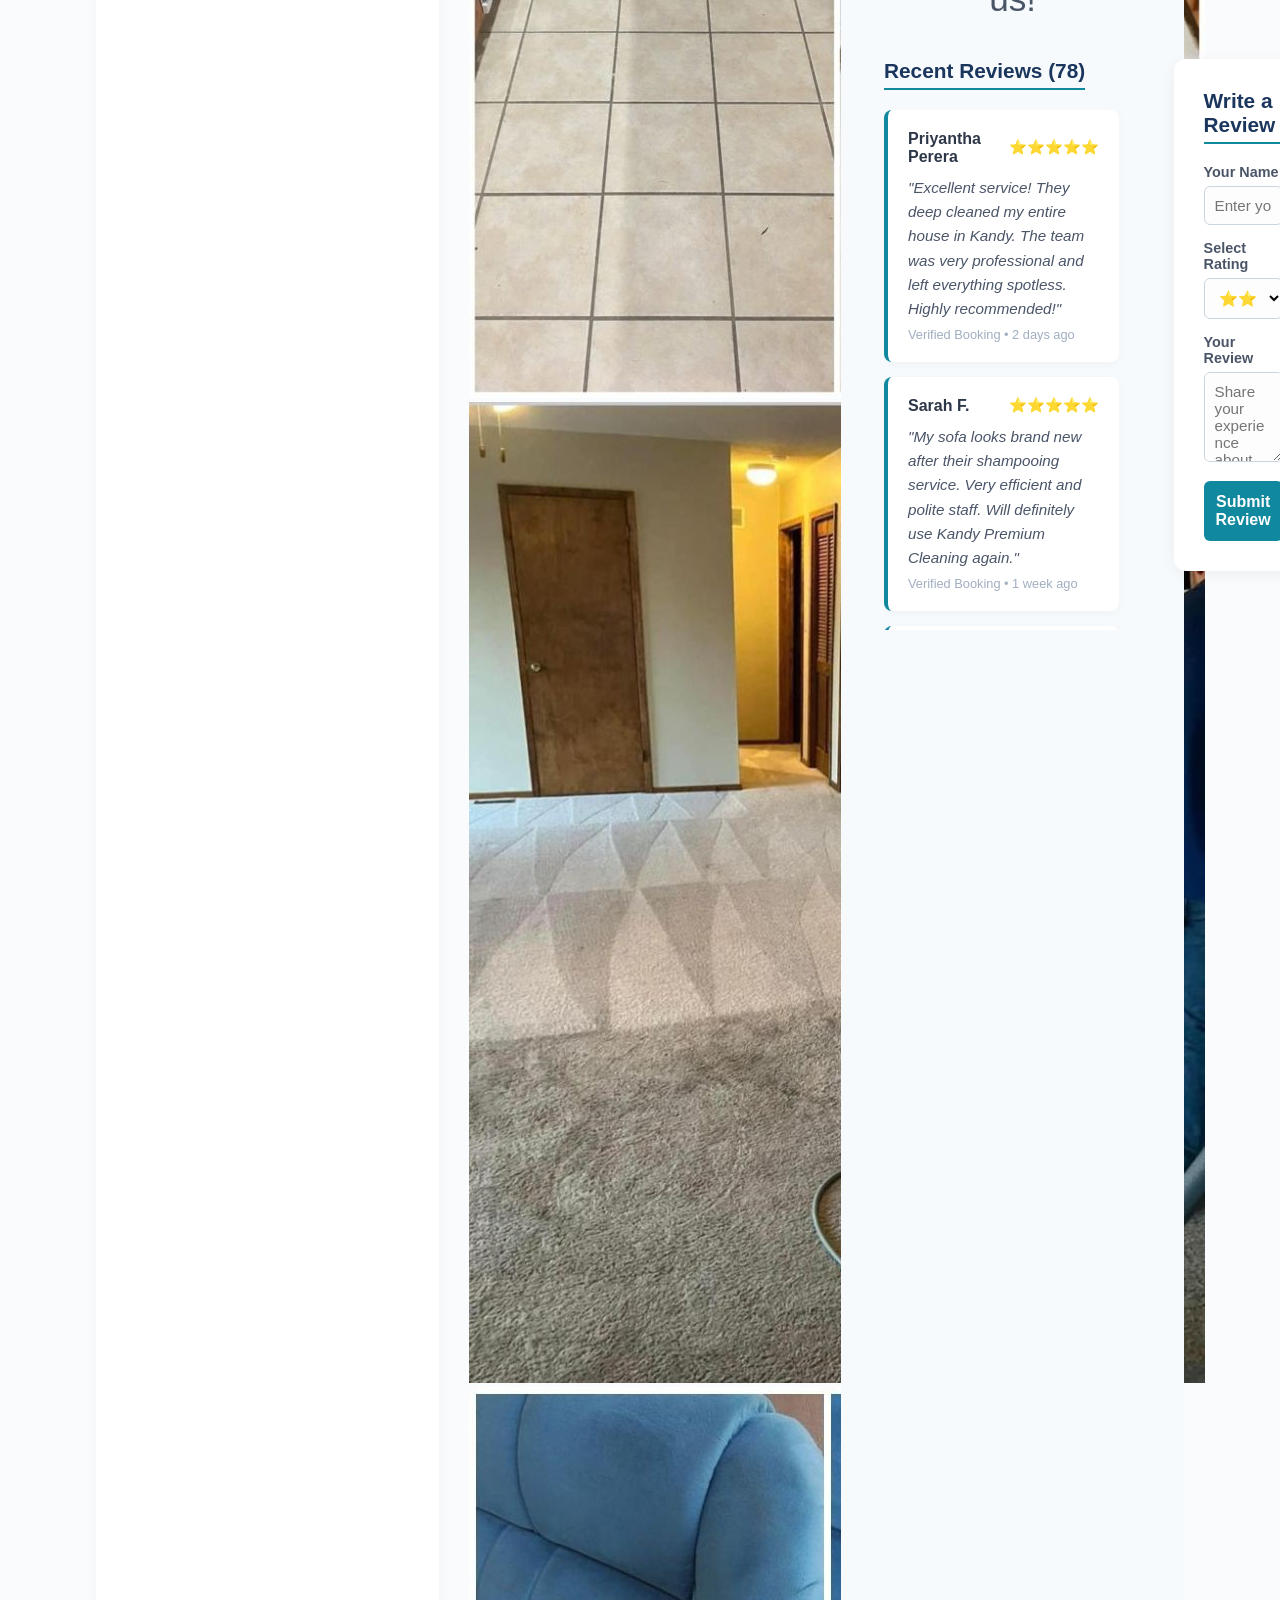
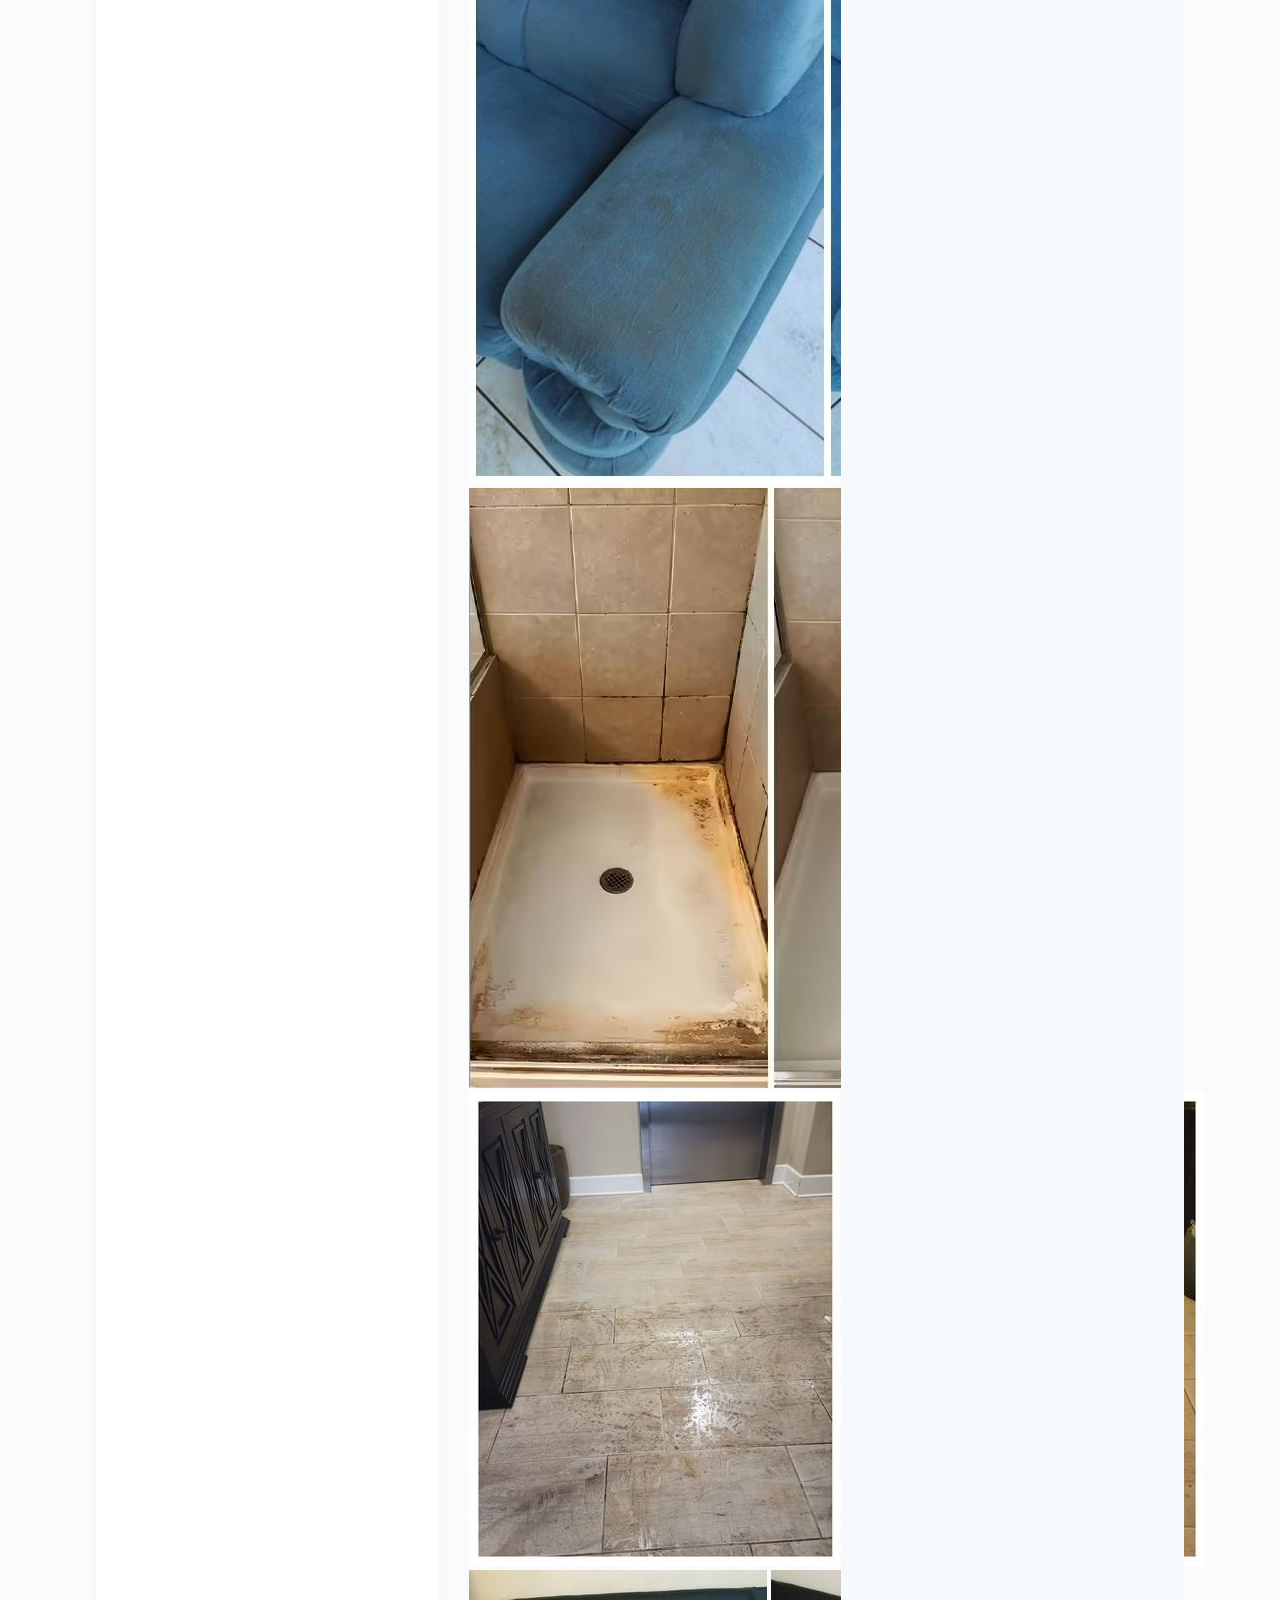
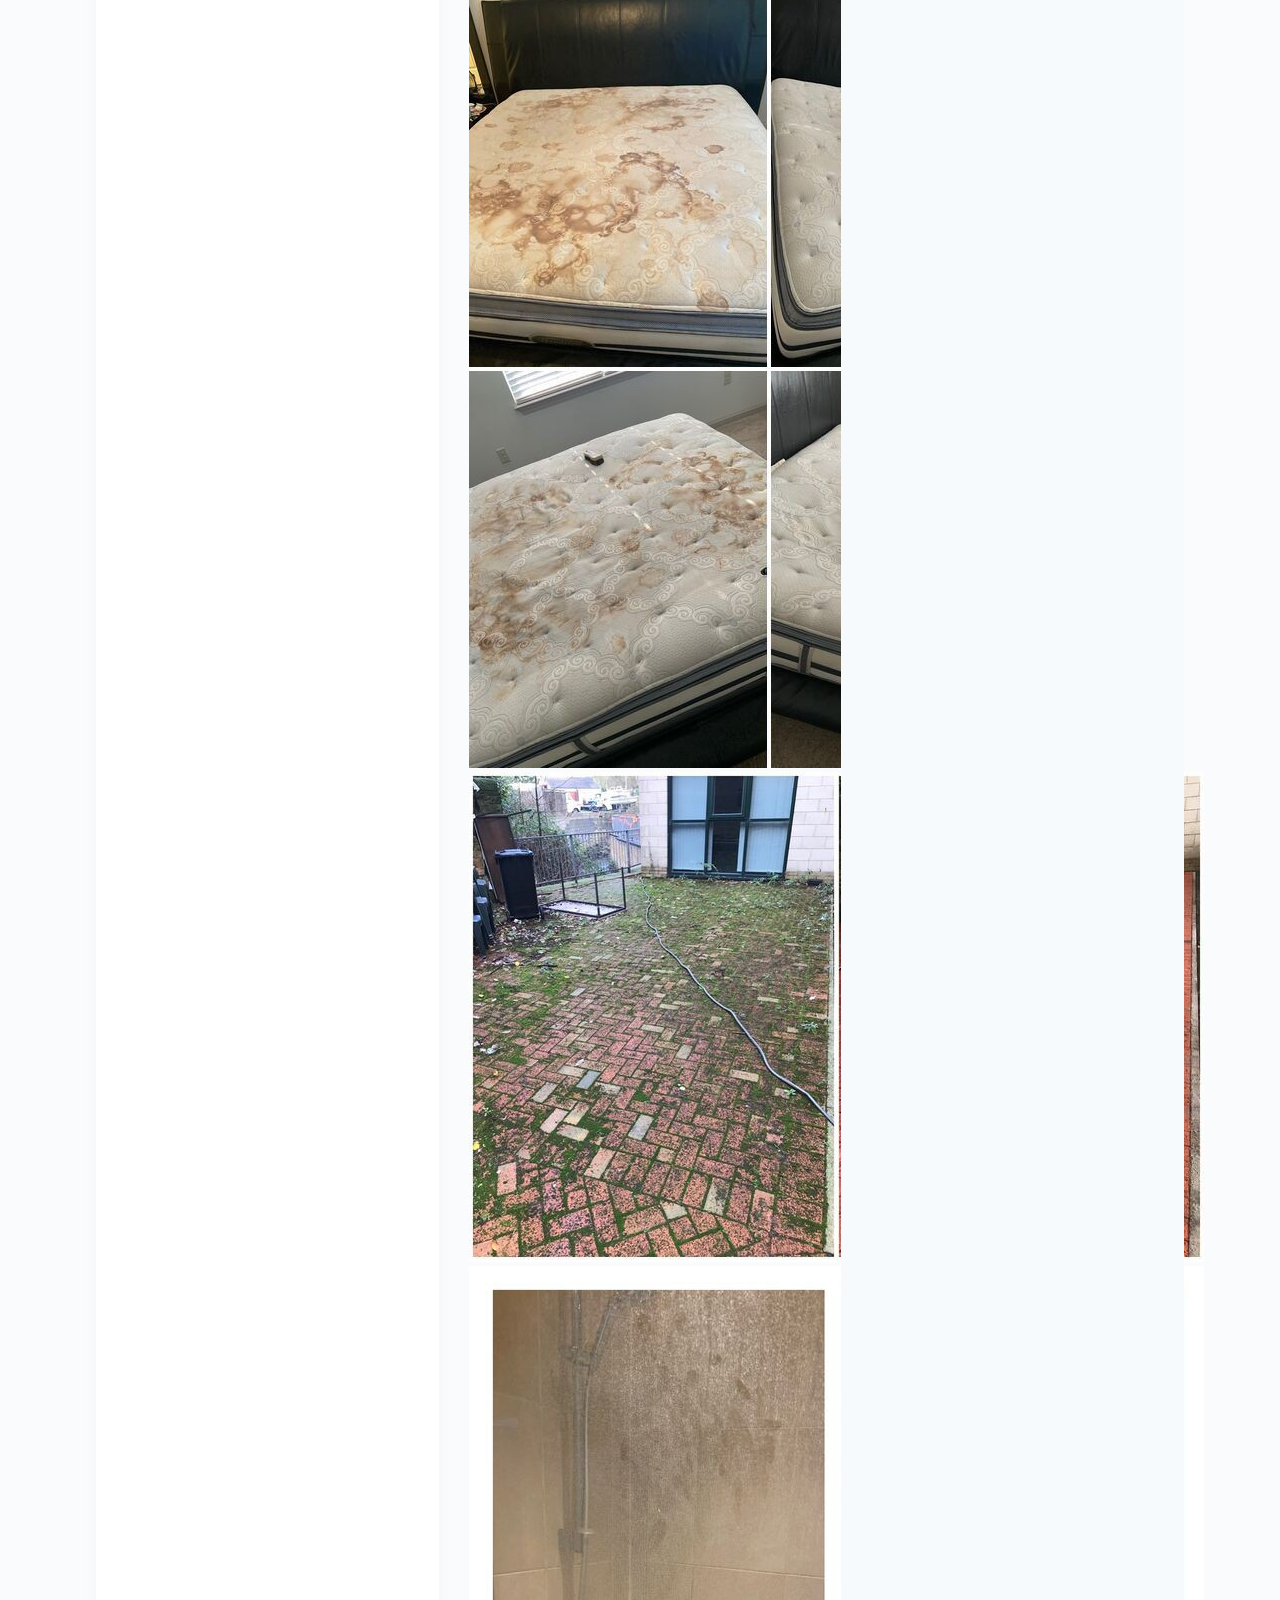
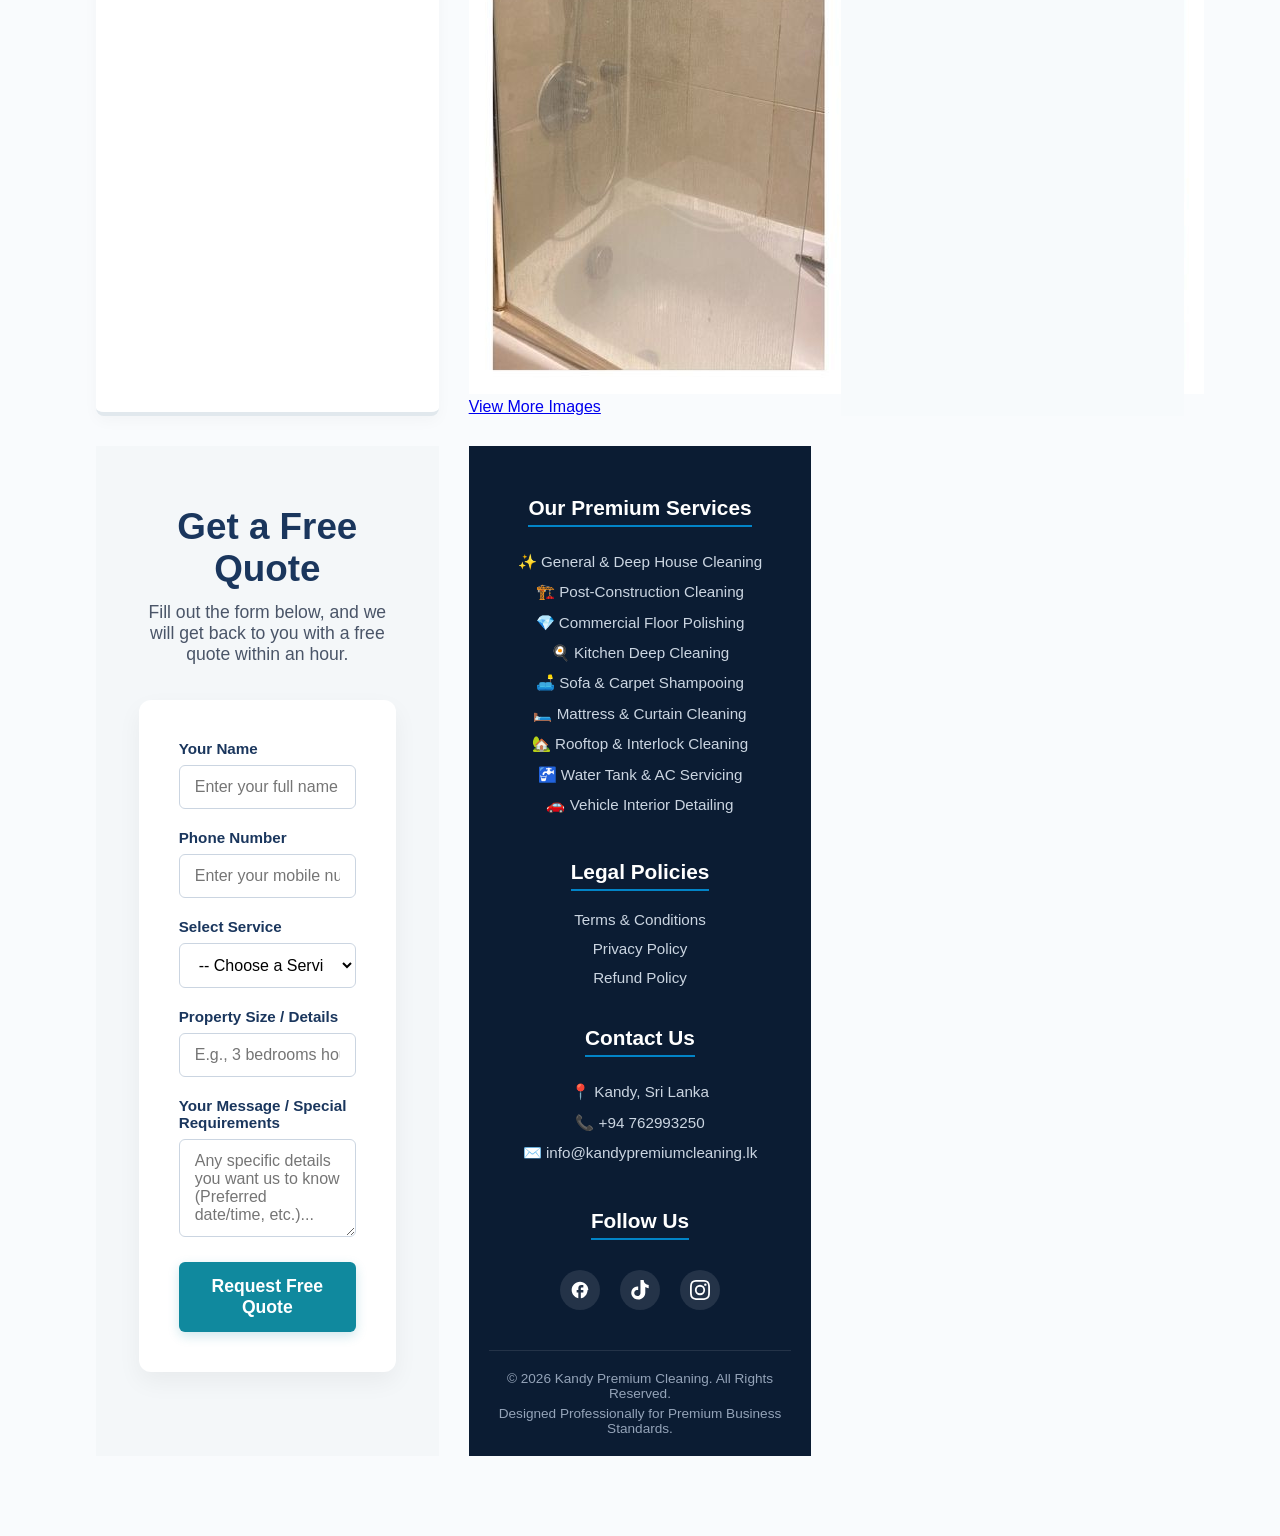
==== commit c845ac38: "Update index.html" ====
--- a/index.html
+++ b/index.html
@@ -714,70 +714,77 @@
     </div>
 </section>
 
-    <!-- 6. Footer Section (Facebook, TikTok, Instagram Icons සමඟ) -->
-<footer class="main-footer">
-    <div class="container footer-grid">
-        
-        <!-- Column 1: About Business -->
-        <div class="footer-col">
-            <h3 class="footer-logo">KANDY PREMIUM <span>CLEANING</span></h3>
-            <p>Your trusted professional cleaning partner in Kandy. We deliver high-quality residential and commercial cleaning services to make your space spotless.</p>
-        </div>
-
-        <!-- Column 2: Our Services -->
-        <div class="footer-col">
-            <h4>Our Services</h4>
-            <ul class="footer-services-list">
-                <li>✨ Deep House Cleaning</li>
-                <li>🛋️ Sofa & Carpet Shampooing</li>
-                <li>💎 Commercial Floor Polishing</li>
-                <li>🍳 Kitchen Deep Cleaning</li>
-            </ul>
-        </div>
-     <!-- Legal Links Section -->
-<div class="footer-legal-section">
-    <h3 style="color: #ffffff; font-size: 1.2rem; margin-bottom: 15px; border-bottom: 2px solid #10899e; display: inline-block; padding-bottom: 5px;">Legal Policies</h3>
-    <ul style="list-style: none; padding: 0; margin: 0;">
-        <li style="margin-bottom: 10px;"><a href="terms.html" style="color: #ffffff; text-decoration: none; opacity: 0.8;">Terms & Conditions</a></li>
-        <li style="margin-bottom: 10px;"><a href="privacy.html" style="color: #ffffff; text-decoration: none; opacity: 0.8;">Privacy Policy</a></li>
-        <li style="margin-bottom: 10px;"><a href="refund.html" style="color: #ffffff; text-decoration: none; opacity: 0.8;">Refund Policy</a></li>
-    </ul>
-</div>
-
-</div>
-</div>
-     <!-- Column 3: Contact & Social Media -->
-        <div class="footer-col">
-            <h4>Contact Us</h4>
-            <ul class="footer-contact-list">
-                <li>📍 Kandy, Sri Lanka</li>
-                <li>📞 +94 762993250</li>
-                <li>✉️ info@kandypremiumcleaning.lk</li>
-            </ul>
-
-            <!-- Social Media Icons (අලුත්ම ලින්ක්ස් සහ Icon සමඟ) -->
-            <h4 style="margin-top: 25px; margin-bottom: 15px;">Follow Us</h4>
-            <div class="footer-socials">
-                <a href="https://www.facebook.com/kandypremiumcleaning" target="_blank" class="social-icon-btn facebook" title="Facebook">
-                    <i class="fab fa-facebook-f"></i>
-                </a>
-                <a href="https://www.tiktok.com/@kandypremiumcleaning?_r=1&_t=ZS-97j2db6Mk2H" target="_blank" class="social-icon-btn tiktok" title="TikTok">
-                    <i class="fab fa-tiktok"></i>
-                </a>
-                <!-- Instagram ලින්ක් එක ආවාම # වෙනුවට දාන්න -->
-                <a href="#" target="_blank" class="social-icon-btn instagram" title="Instagram">
-                    <i class="fab fa-instagram"></i>
-                </a>
-            </div>
-        </div>
-
-    </div>
-
-    <!-- Copyright Bar -->
-    <div class="footer-bottom">
-        <p>&copy; 2026 Kandy Premium Cleaning. All Rights Reserved. Designed Professionally.</p>
-    </div>
+<!-- Footer Section Start -->
+<footer style="background-color: #0b1c33; color: #ffffff; font-family: 'Segoe UI', Roboto, sans-serif; padding: 50px 20px 20px 20px; text-align: center; margin-top: 0;">
+  
+  <div style="max-width: 1200px; margin: 0 auto; display: flex; flex-direction: column; gap: 40px;">
+    
+    <!-- 1. Our All Services -->
+    <div>
+      <h3 style="font-size: 1.3rem; font-weight: 600; margin-bottom: 20px; color: #ffffff; border-bottom: 2px solid #0284c7; display: inline-block; padding-bottom: 5px;">Our Premium Services</h3>
+      <ul style="list-style: none; padding: 0; margin: 0; line-height: 2; font-size: 0.95rem; color: #cbd5e1;">
+        <li>✨ General & Deep House Cleaning</li>
+        <li>🏗️ Post-Construction Cleaning</li>
+        <li>💎 Commercial Floor Polishing</li>
+        <li>🍳 Kitchen Deep Cleaning</li>
+        <li>🛋️ Sofa & Carpet Shampooing</li>
+        <li>🛏️ Mattress & Curtain Cleaning</li>
+        <li>🏡 Rooftop & Interlock Cleaning</li>
+        <li>🚰 Water Tank & AC Servicing</li>
+        <li>🚗 Vehicle Interior Detailing</li>
+      </ul>
+    </div>
+
+    <!-- 2. Legal Policies (PayHere Approval) -->
+    <div>
+      <h3 style="font-size: 1.3rem; font-weight: 600; margin-bottom: 20px; color: #ffffff; border-bottom: 2px solid #0284c7; display: inline-block; padding-bottom: 5px;">Legal Policies</h3>
+      <div style="display: flex; flex-direction: column; gap: 12px; font-size: 0.95rem;">
+        <a href="terms.html" style="color: #cbd5e1; text-decoration: none; transition: color 0.3s;" onmouseover="this.style.color='#0284c7'" onmouseout="this.style.color='#cbd5e1'">Terms & Conditions</a>
+        <a href="privacy.html" style="color: #cbd5e1; text-decoration: none; transition: color 0.3s;" onmouseover="this.style.color='#0284c7'" onmouseout="this.style.color='#cbd5e1'">Privacy Policy</a>
+        <a href="refund.html" style="color: #cbd5e1; text-decoration: none; transition: color 0.3s;" onmouseover="this.style.color='#0284c7'" onmouseout="this.style.color='#cbd5e1'">Refund Policy</a>
+      </div>
+    </div>
+
+    <!-- 3. Contact Us -->
+    <div>
+      <h3 style="font-size: 1.3rem; font-weight: 600; margin-bottom: 20px; color: #ffffff; border-bottom: 2px solid #0284c7; display: inline-block; padding-bottom: 5px;">Contact Us</h3>
+      <ul style="list-style: none; padding: 0; margin: 0; line-height: 2; font-size: 0.95rem; color: #cbd5e1;">
+        <li>📍 Kandy, Sri Lanka</li>
+        <li>📞 +94 762993250</li>
+        <li>✉️ info@kandypremiumcleaning.lk</li>
+      </ul>
+    </div>
+
+    <!-- 4. Follow Us (Social Media Links Updated) -->
+    <div>
+      <h3 style="font-size: 1.3rem; font-weight: 600; margin-bottom: 20px; color: #ffffff; border-bottom: 2px solid #0284c7; display: inline-block; padding-bottom: 5px;">Follow Us</h3>
+      <div style="display: flex; justify-content: center; gap: 20px; margin-top: 10px;">
+        <!-- Facebook -->
+        <a href="https://www.facebook.com/share/1GDHYavrA7/" target="_blank" style="background: rgba(255,255,255,0.1); width: 40px; height: 40px; border-radius: 50%; display: flex; align-items: center; justify-content: center; color: #ffffff; text-decoration: none; transition: background 0.3s;" onmouseover="this.style.background='#0284c7'" onmouseout="this.style.background='rgba(255,255,255,0.1)'">
+          <svg width="20" height="20" fill="currentColor" viewBox="0 0 24 24"><path d="M22 12c0-5.52-4.48-10-10-10S2 6.48 2 12c0 4.84 3.44 8.87 8 9.8V15H8v-3h2V9.5C10 7.57 11.57 6 13.5 6H16v3h-2c-.55 0-1 .45-1 1v2h3v3h-3v6.95c4.56-.93 8-4.96 8-9.8z"/></svg>
+        </a>
+        <!-- TikTok -->
+        <a href="https://www.tiktok.com/@kandypremiumcleaning?_r=1&_t=ZS-986qPxxIsc9" target="_blank" style="background: rgba(255,255,255,0.1); width: 40px; height: 40px; border-radius: 50%; display: flex; align-items: center; justify-content: center; color: #ffffff; text-decoration: none; transition: background 0.3s;" onmouseover="this.style.background='#0284c7'" onmouseout="this.style.background='rgba(255,255,255,0.1)'">
+          <svg width="20" height="20" fill="currentColor" viewBox="0 0 24 24"><path d="M12.53.02C13.84 0 15.14.01 16.44 0c.08 1.53.63 3.09 1.75 4.17 1.12 1.11 2.7 1.62 4.24 1.79v4.03c-1.44-.06-2.89-.58-4.06-1.47v6.48c0 4.07-2.76 7.53-6.75 8.35-3.99.82-8.08-1.3-9.58-5.11-.97-2.47-.6-5.32.96-7.46 1.56-2.13 4.19-3.23 6.81-2.86v4.15c-1.5-.42-3.17.15-4.06 1.44-.9 1.28-.86 3.1.1 4.29 1 1.24 2.72 1.76 4.24 1.25 1.53-.51 2.5-2.02 2.47-3.64V.02z"/></svg>
+        </a>
+        <!-- Instagram -->
+        <a href="https://www.instagram.com/kandypremiumcleaning?igsh=MXF1ZGh1ZnBteGFmZA==" target="_blank" style="background: rgba(255,255,255,0.1); width: 40px; height: 40px; border-radius: 50%; display: flex; align-items: center; justify-content: center; color: #ffffff; text-decoration: none; transition: background 0.3s;" onmouseover="this.style.background='#0284c7'" onmouseout="this.style.background='rgba(255,255,255,0.1)'">
+          <svg width="20" height="20" fill="currentColor" viewBox="0 0 24 24"><path d="M12 2.163c3.204 0 3.584.012 4.85.07 3.252.148 4.771 1.691 4.919 4.919.058 1.265.069 1.645.069 4.849 0 3.205-.012 3.584-.069 4.849-.149 3.225-1.664 4.771-4.919 4.919-1.266.058-1.644.07-4.85.07-3.204 0-3.584-.012-4.849-.07-3.26-.149-4.771-1.699-4.919-4.92-.058-1.265-.07-1.644-.07-4.849 0-3.204.013-3.583.07-4.849.149-3.227 1.664-4.771 4.919-4.919 1.266-.057 1.645-.069 4.849-.069zM12 0C8.741 0 8.333.014 7.053.072 2.695.272.273 2.69.073 7.051.014 8.333 0 8.741 0 12c0 3.259.014 3.668.072 4.948.2 4.358 2.618 6.78 6.98 6.98 1.281.058 1.689.072 4.948.072 3.259 0 3.668-.014 4.948-.072 4.354-.2 6.782-2.618 6.979-6.98.059-1.28.073-1.689.073-4.948 0-3.259-.014-3.667-.072-4.947-.196-4.354-2.617-6.78-6.979-6.98C15.668.014 15.259 0 12 0zm0 5.838a6.162 6.162 0 100 12.324 6.162 6.162 0 000-12.324zM12 16a4 4 0 110-8 4 4 0 010 8zm6.406-11.845a1.44 1.44 0 100 2.881 1.44 1.44 0 000-2.881z"/></svg>
+        </a>
+      </div>
+    </div>
+
+  </div>
+
+  <!-- Copyright & Branding -->
+  <div style="border-top: 1px solid rgba(255,255,255,0.1); margin-top: 40px; padding-top: 20px; font-size: 0.85rem; color: #94a3b8;">
+    <p style="margin: 0 0 5px 0;">&copy; 2026 Kandy Premium Cleaning. All Rights Reserved.</p>
+    <p style="margin: 0;">Designed Professionally for Premium Business Standards.</p>
+  </div>
+
 </footer>
+<!-- Footer Section End -->
+
     <!-- WhatsApp Floating Button -->
 <a href="https://api.whatsapp.com/send?phone=94762993250&text=Hello%20Kandy%20Premium%20Cleaning,%20I%20would%20like%20to%20get%20more%20details%20about%20your%20services." 
    class="whatsapp-float" 
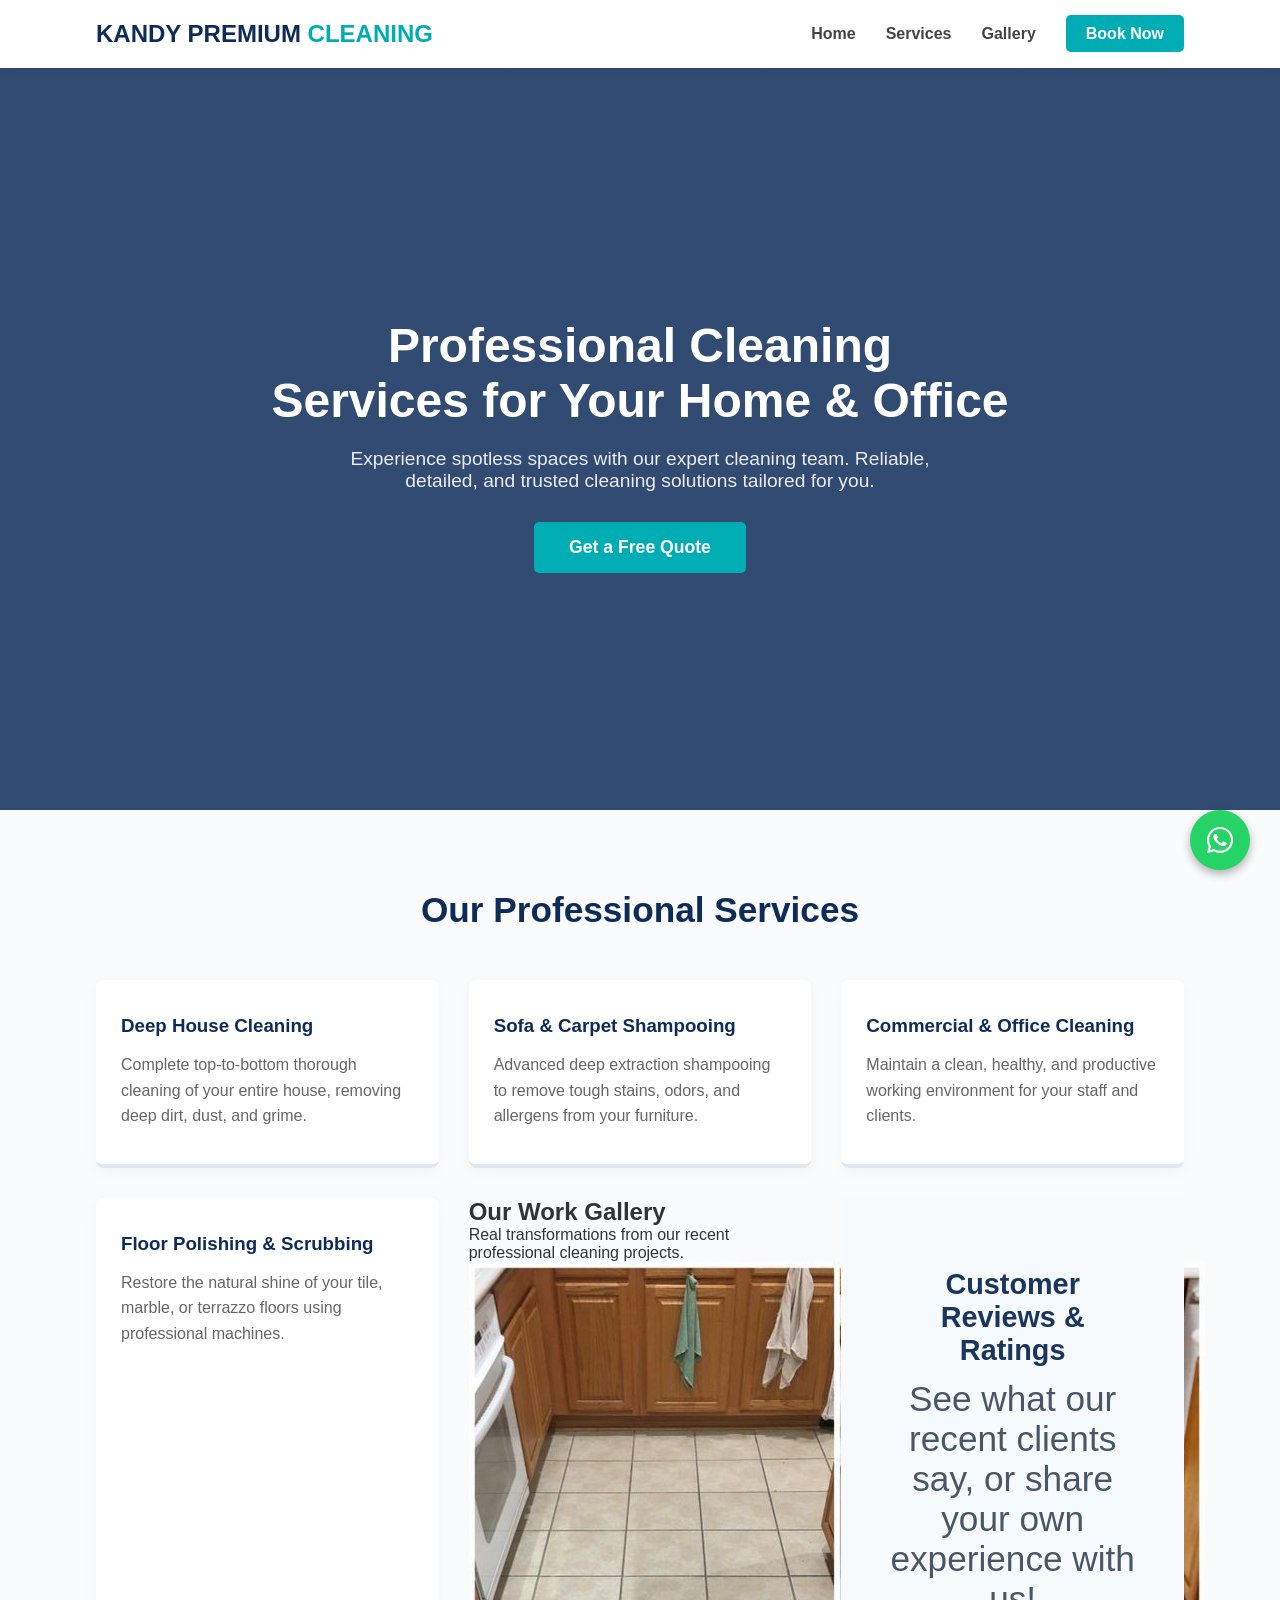
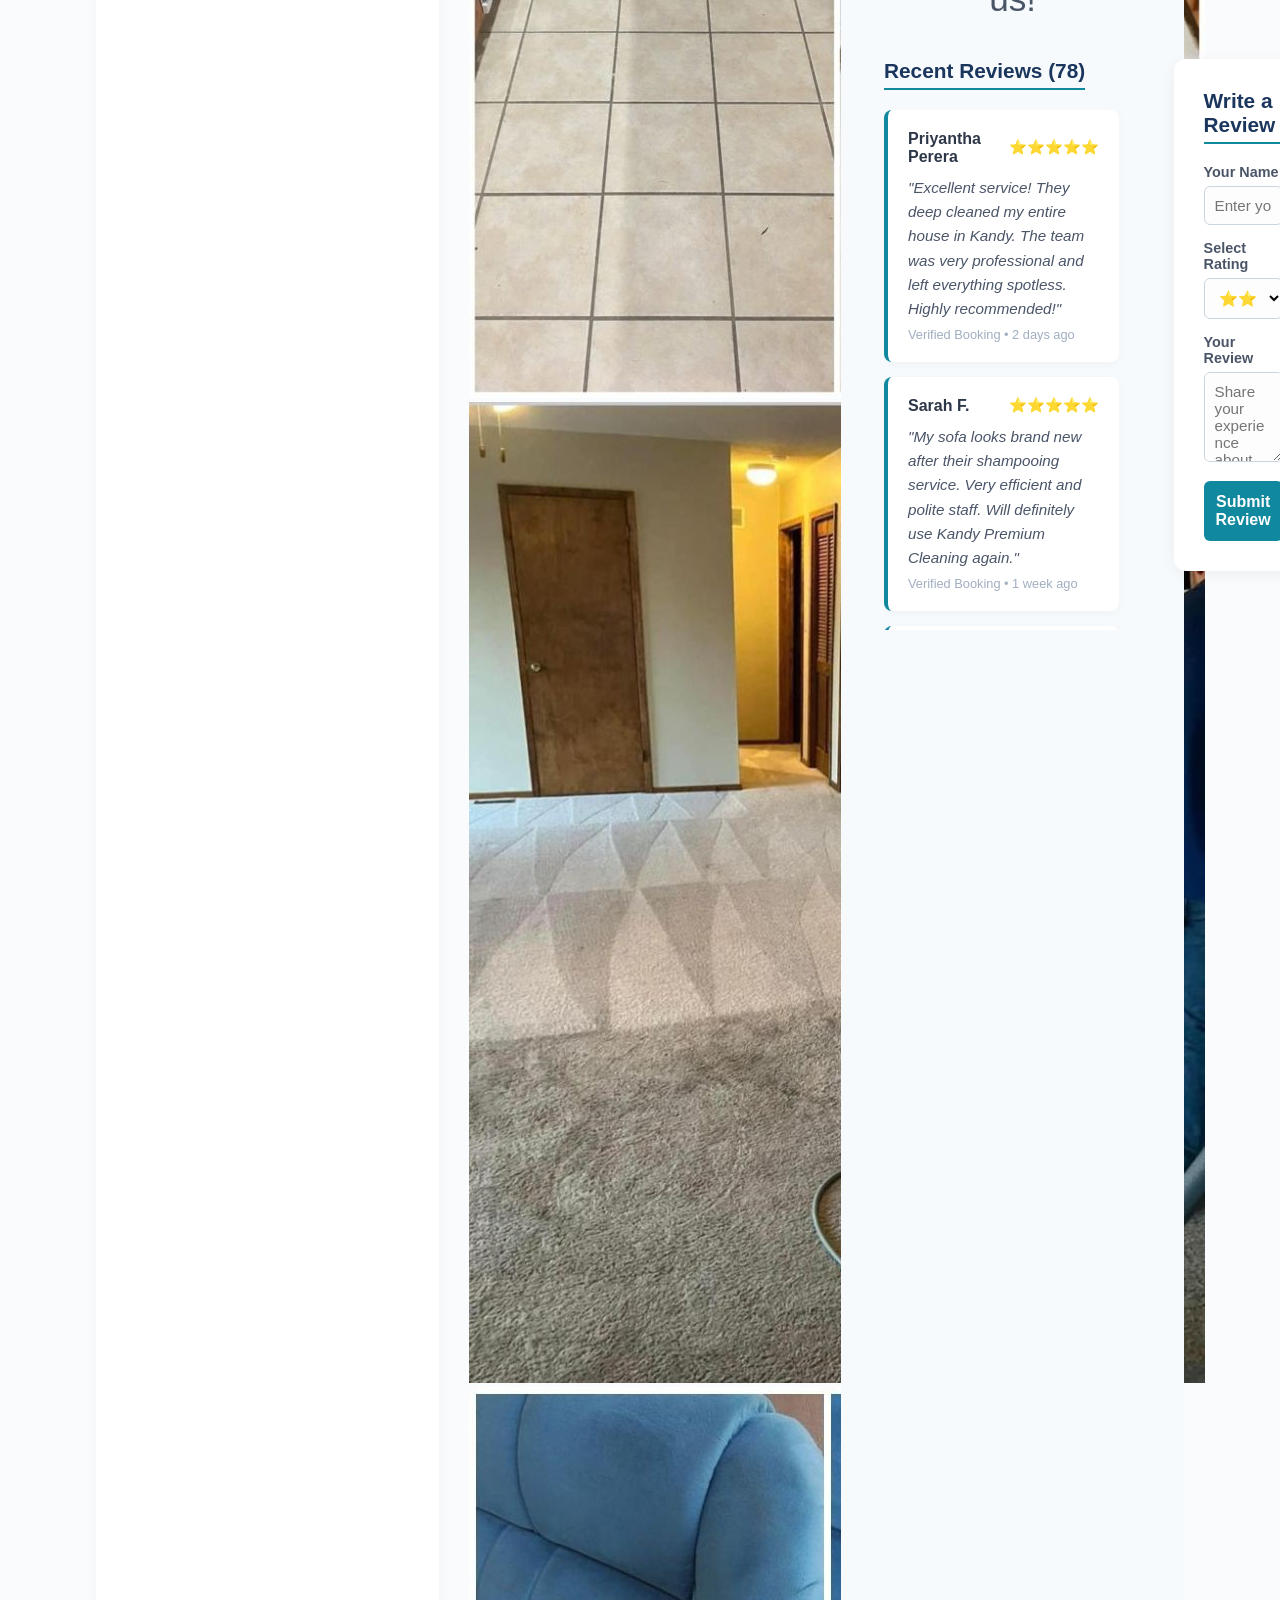
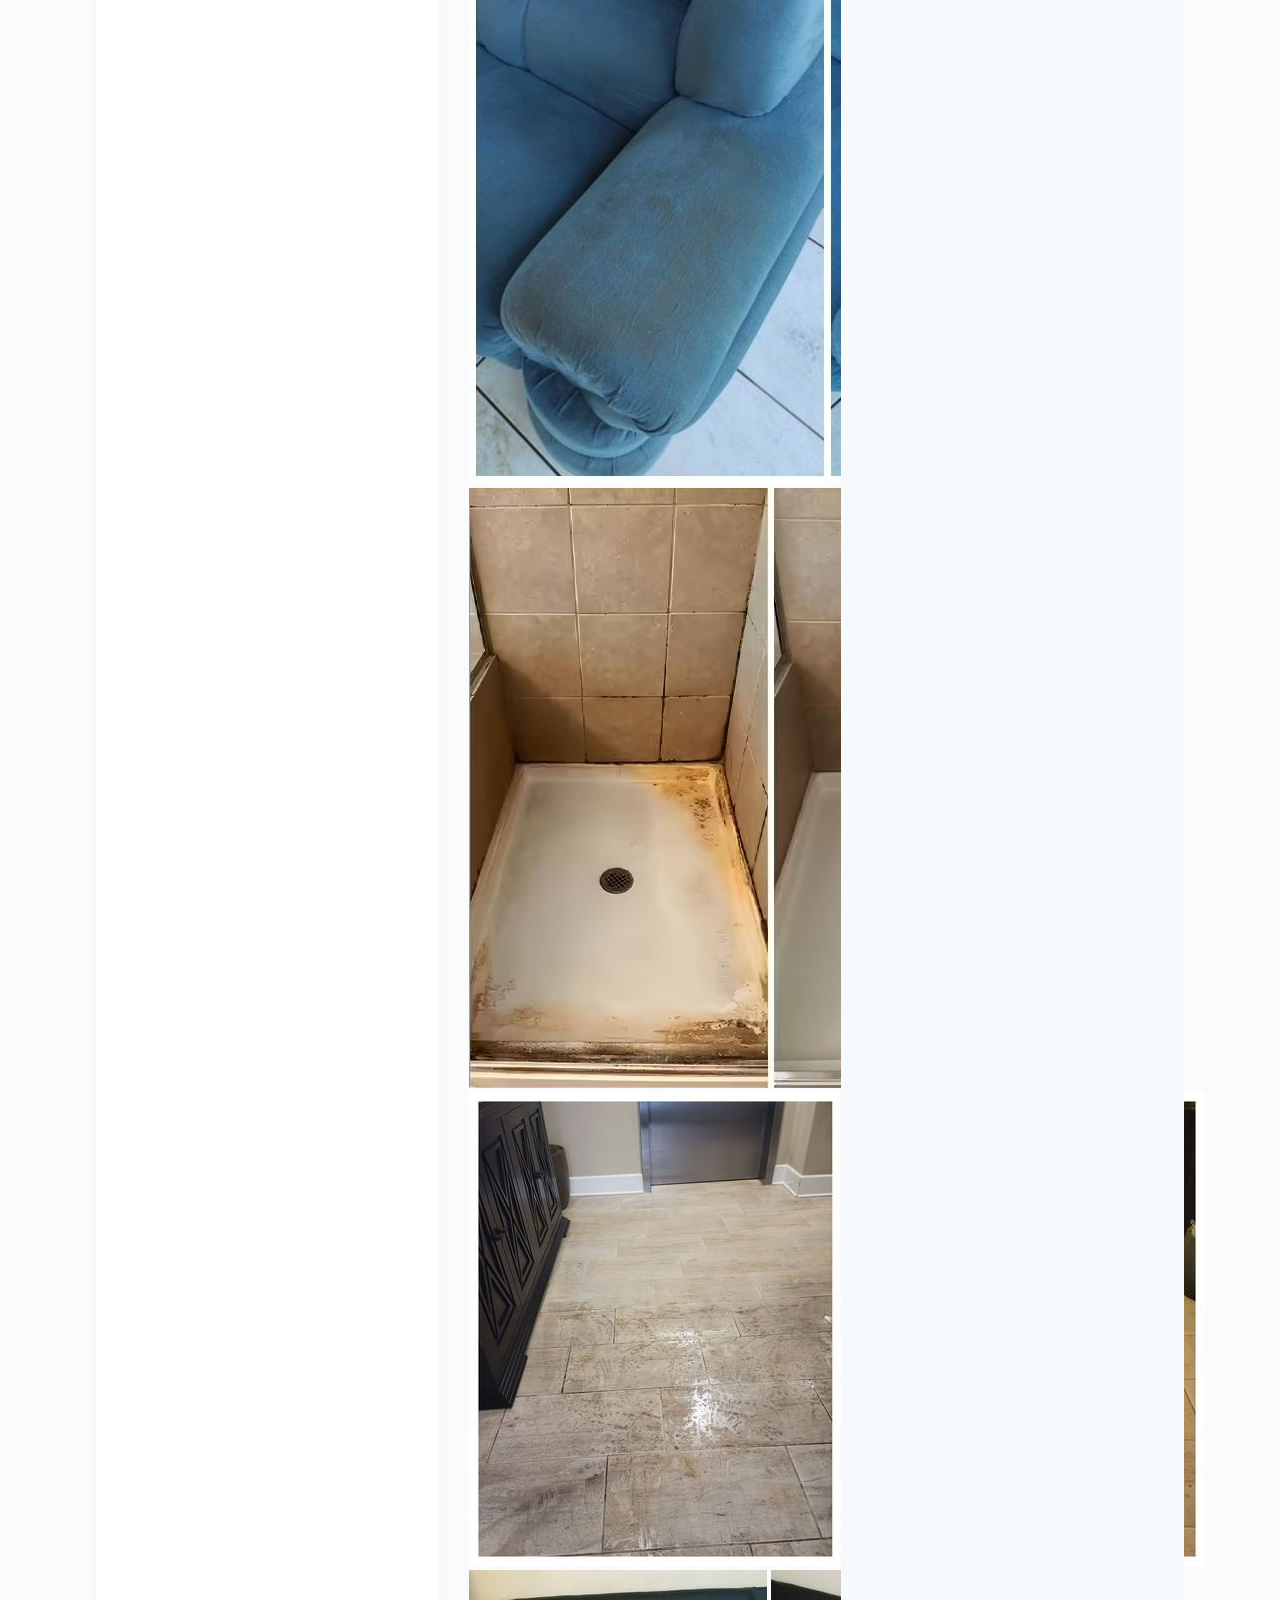
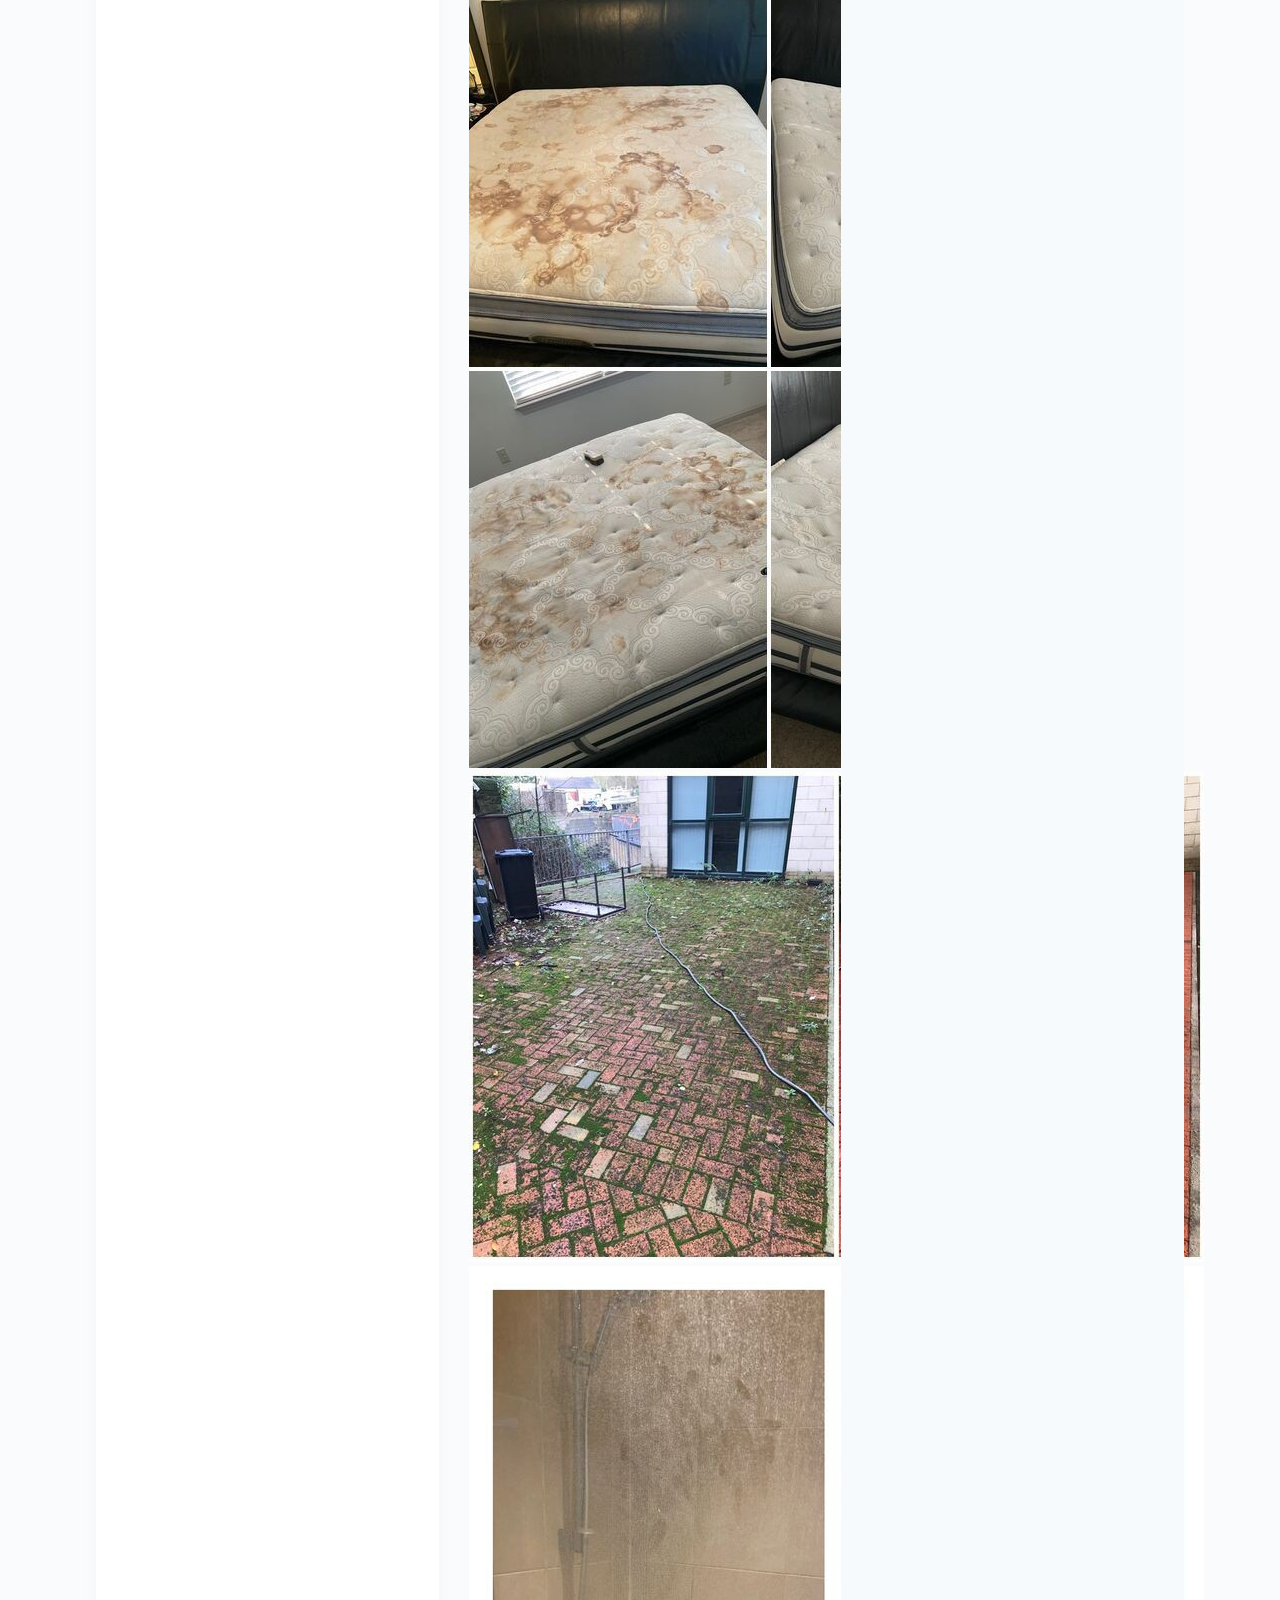
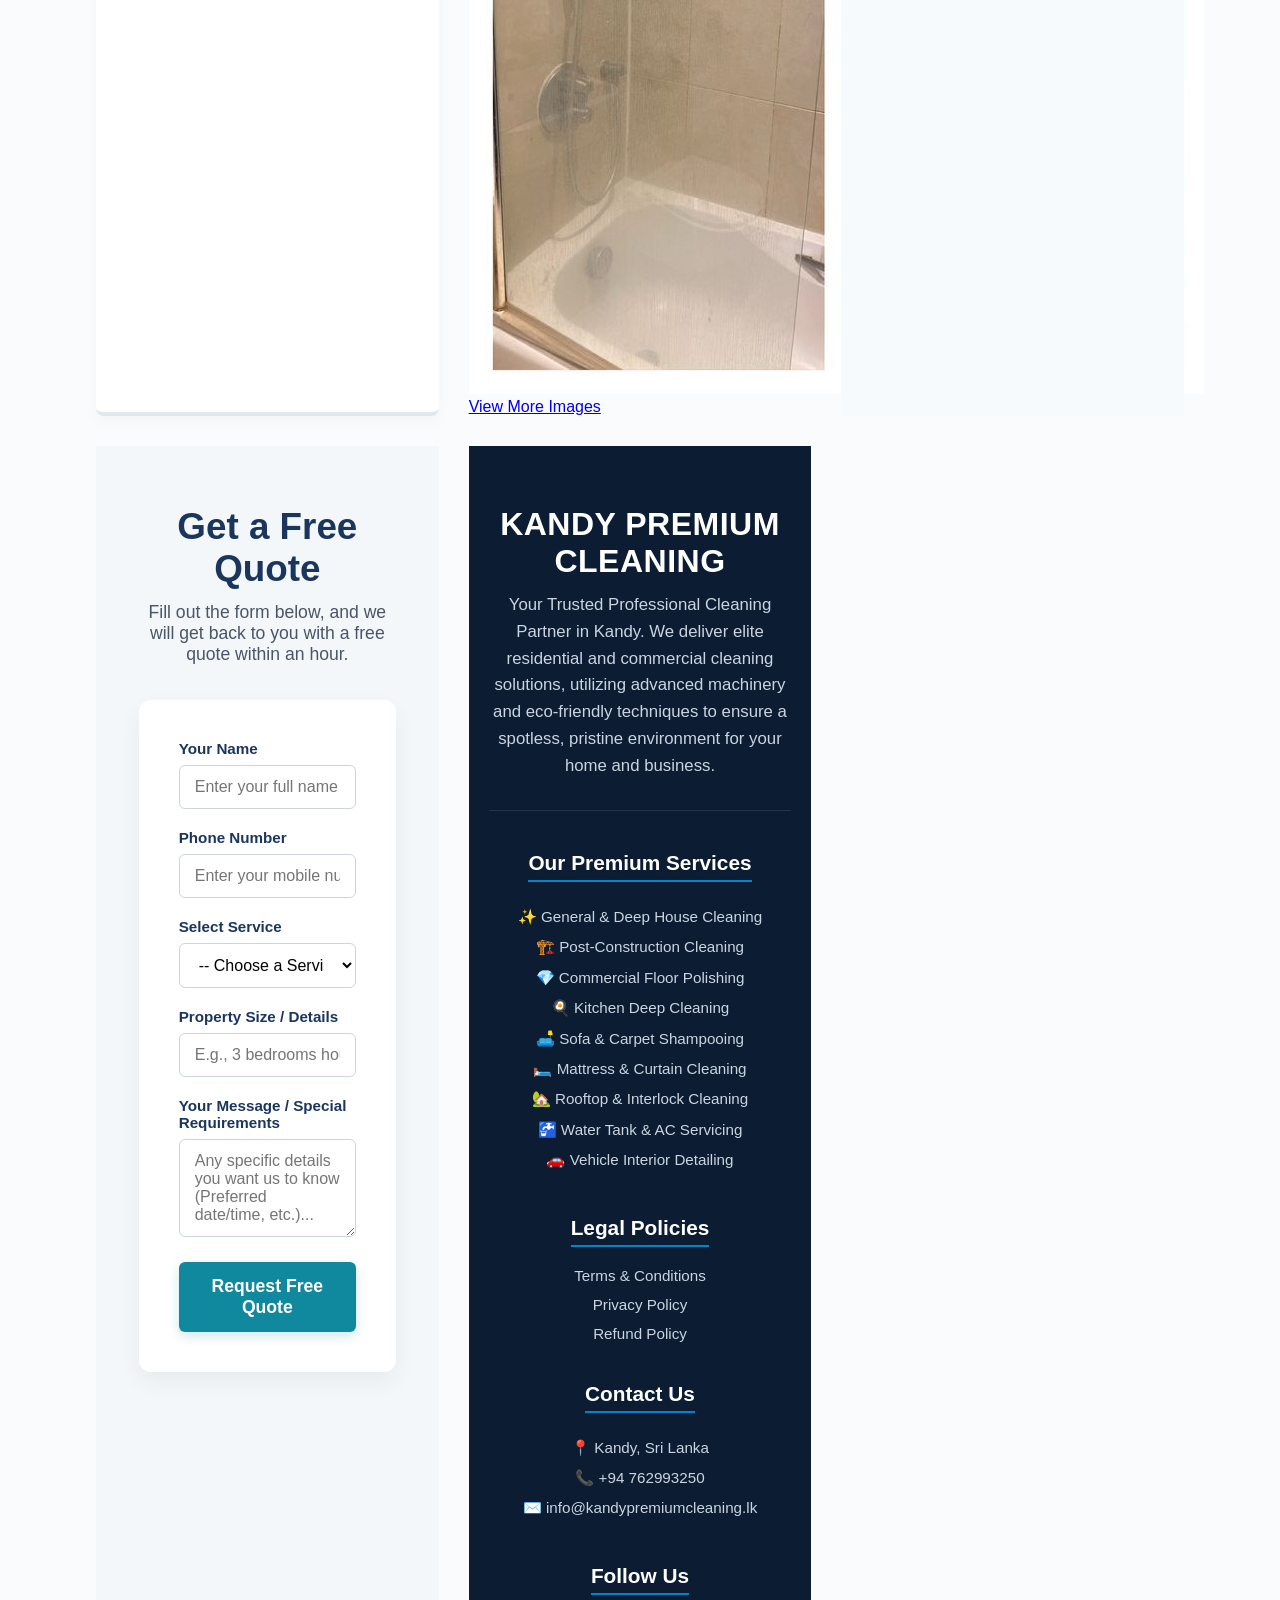
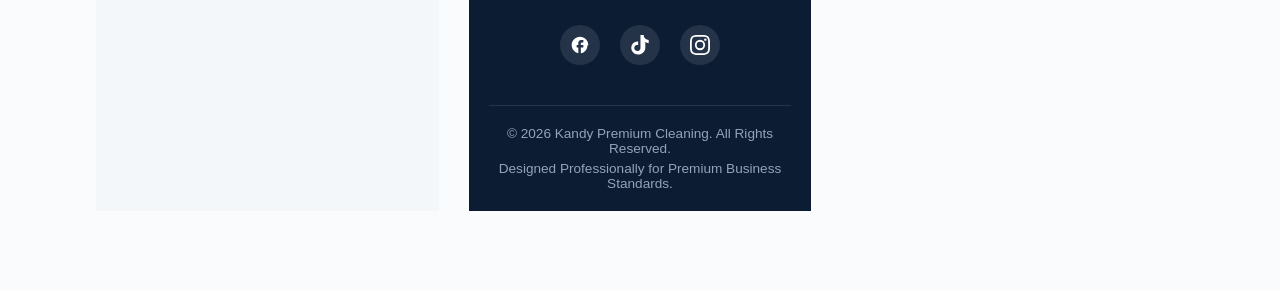
==== commit ad9fb9ca: "Update index.html" ====
--- a/index.html
+++ b/index.html
@@ -715,10 +715,20 @@
 </section>
 
 <!-- Footer Section Start -->
-<footer style="background-color: #0b1c33; color: #ffffff; font-family: 'Segoe UI', Roboto, sans-serif; padding: 50px 20px 20px 20px; text-align: center; margin-top: 0;">
+<footer style="background-color: #0b1c33; color: #ffffff; font-family: 'Segoe UI', Roboto, sans-serif; padding: 60px 20px 20px 20px; text-align: center; margin-top: 0;">
   
   <div style="max-width: 1200px; margin: 0 auto; display: flex; flex-direction: column; gap: 40px;">
     
+    <!-- BRANDING INTRO (Footer එකේ උඩින්ම දාපු කොටස) -->
+    <div style="max-width: 700px; margin: 0 auto; border-bottom: 1px solid rgba(255,255,255,0.1); padding-bottom: 30px;">
+      <h2 style="font-size: 2rem; font-weight: 800; color: #ffffff; margin-bottom: 12px; letter-spacing: 0.5px;">
+        KANDY PREMIUM CLEANING
+      </h2>
+      <p style="font-size: 1.05rem; color: #cbd5e1; line-height: 1.6; font-weight: 400; margin: 0;">
+        Your Trusted Professional Cleaning Partner in Kandy. We deliver elite residential and commercial cleaning solutions, utilizing advanced machinery and eco-friendly techniques to ensure a spotless, pristine environment for your home and business.
+      </p>
+    </div>
+
     <!-- 1. Our All Services -->
     <div>
       <h3 style="font-size: 1.3rem; font-weight: 600; margin-bottom: 20px; color: #ffffff; border-bottom: 2px solid #0284c7; display: inline-block; padding-bottom: 5px;">Our Premium Services</h3>
@@ -755,7 +765,7 @@
       </ul>
     </div>
 
-    <!-- 4. Follow Us (Social Media Links Updated) -->
+    <!-- 4. Follow Us -->
     <div>
       <h3 style="font-size: 1.3rem; font-weight: 600; margin-bottom: 20px; color: #ffffff; border-bottom: 2px solid #0284c7; display: inline-block; padding-bottom: 5px;">Follow Us</h3>
       <div style="display: flex; justify-content: center; gap: 20px; margin-top: 10px;">
@@ -785,6 +795,7 @@
 </footer>
 <!-- Footer Section End -->
 
+
     <!-- WhatsApp Floating Button -->
 <a href="https://api.whatsapp.com/send?phone=94762993250&text=Hello%20Kandy%20Premium%20Cleaning,%20I%20would%20like%20to%20get%20more%20details%20about%20your%20services." 
    class="whatsapp-float" 
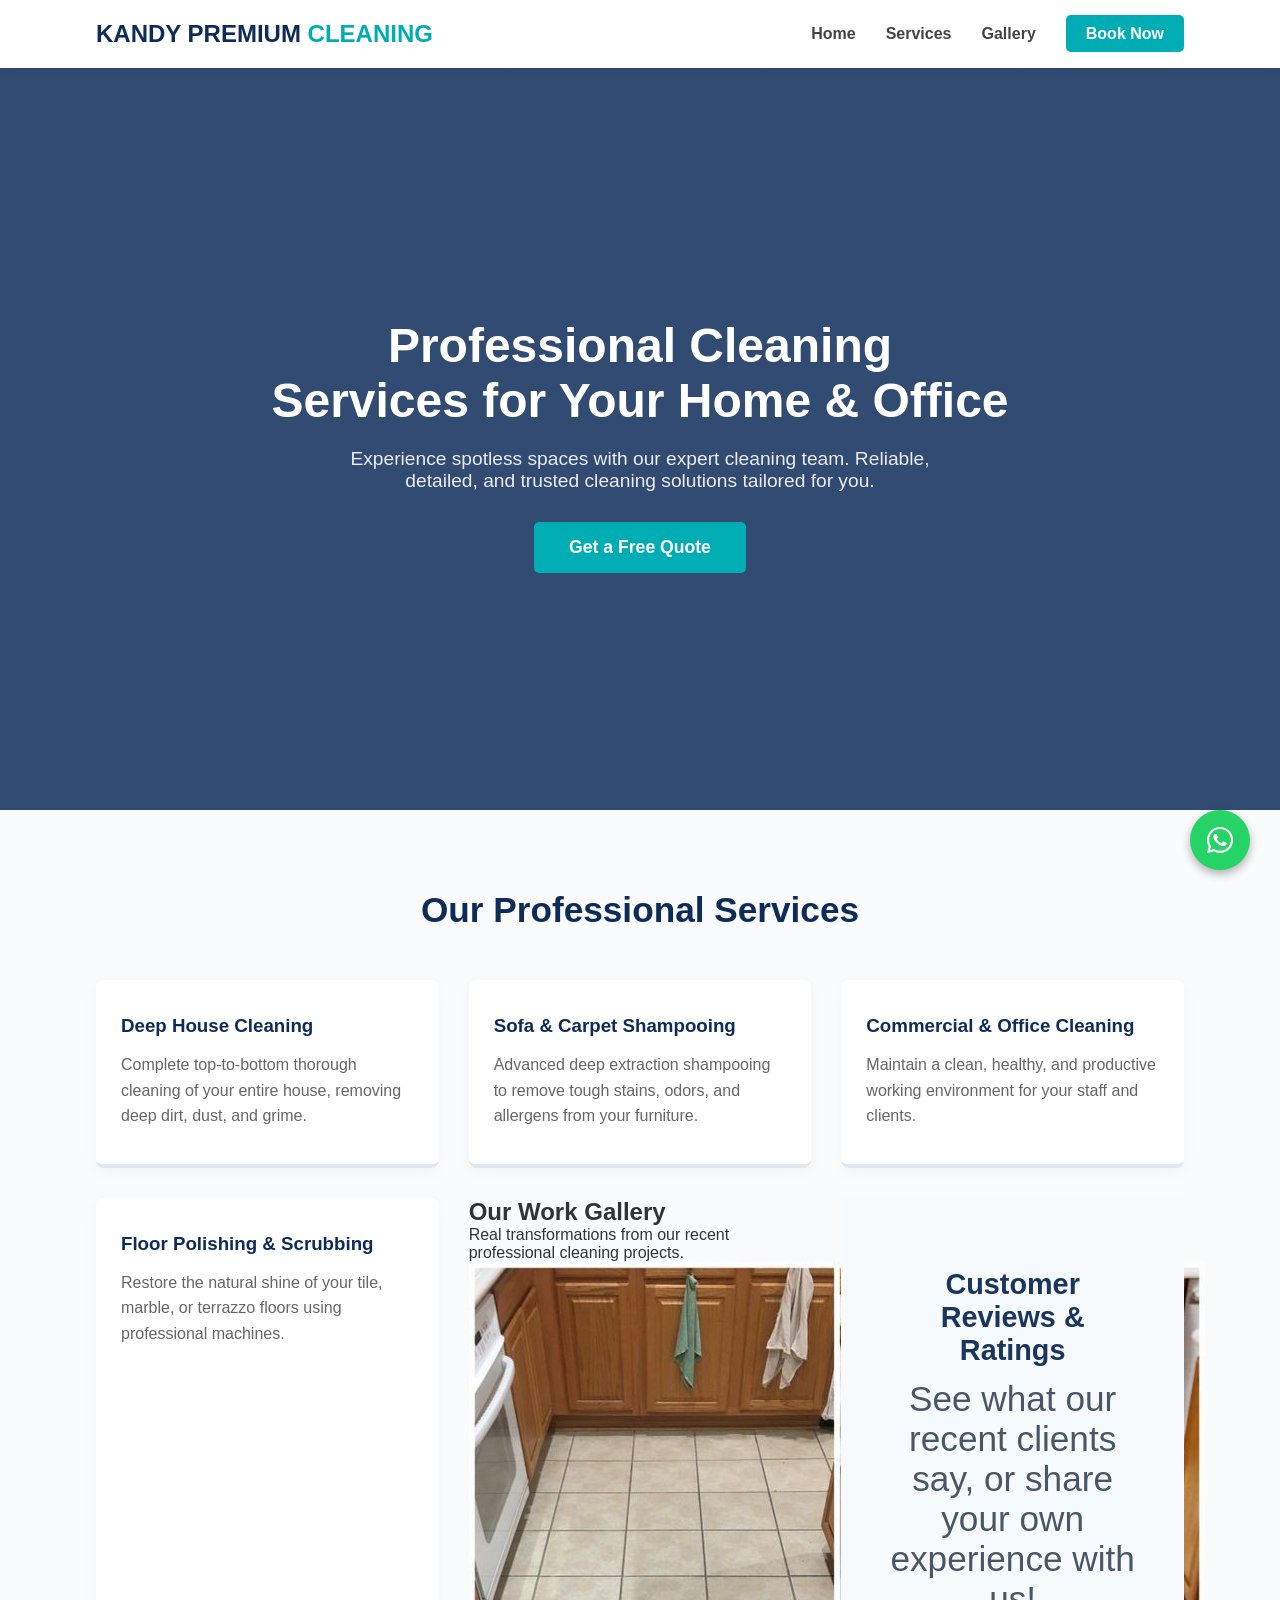
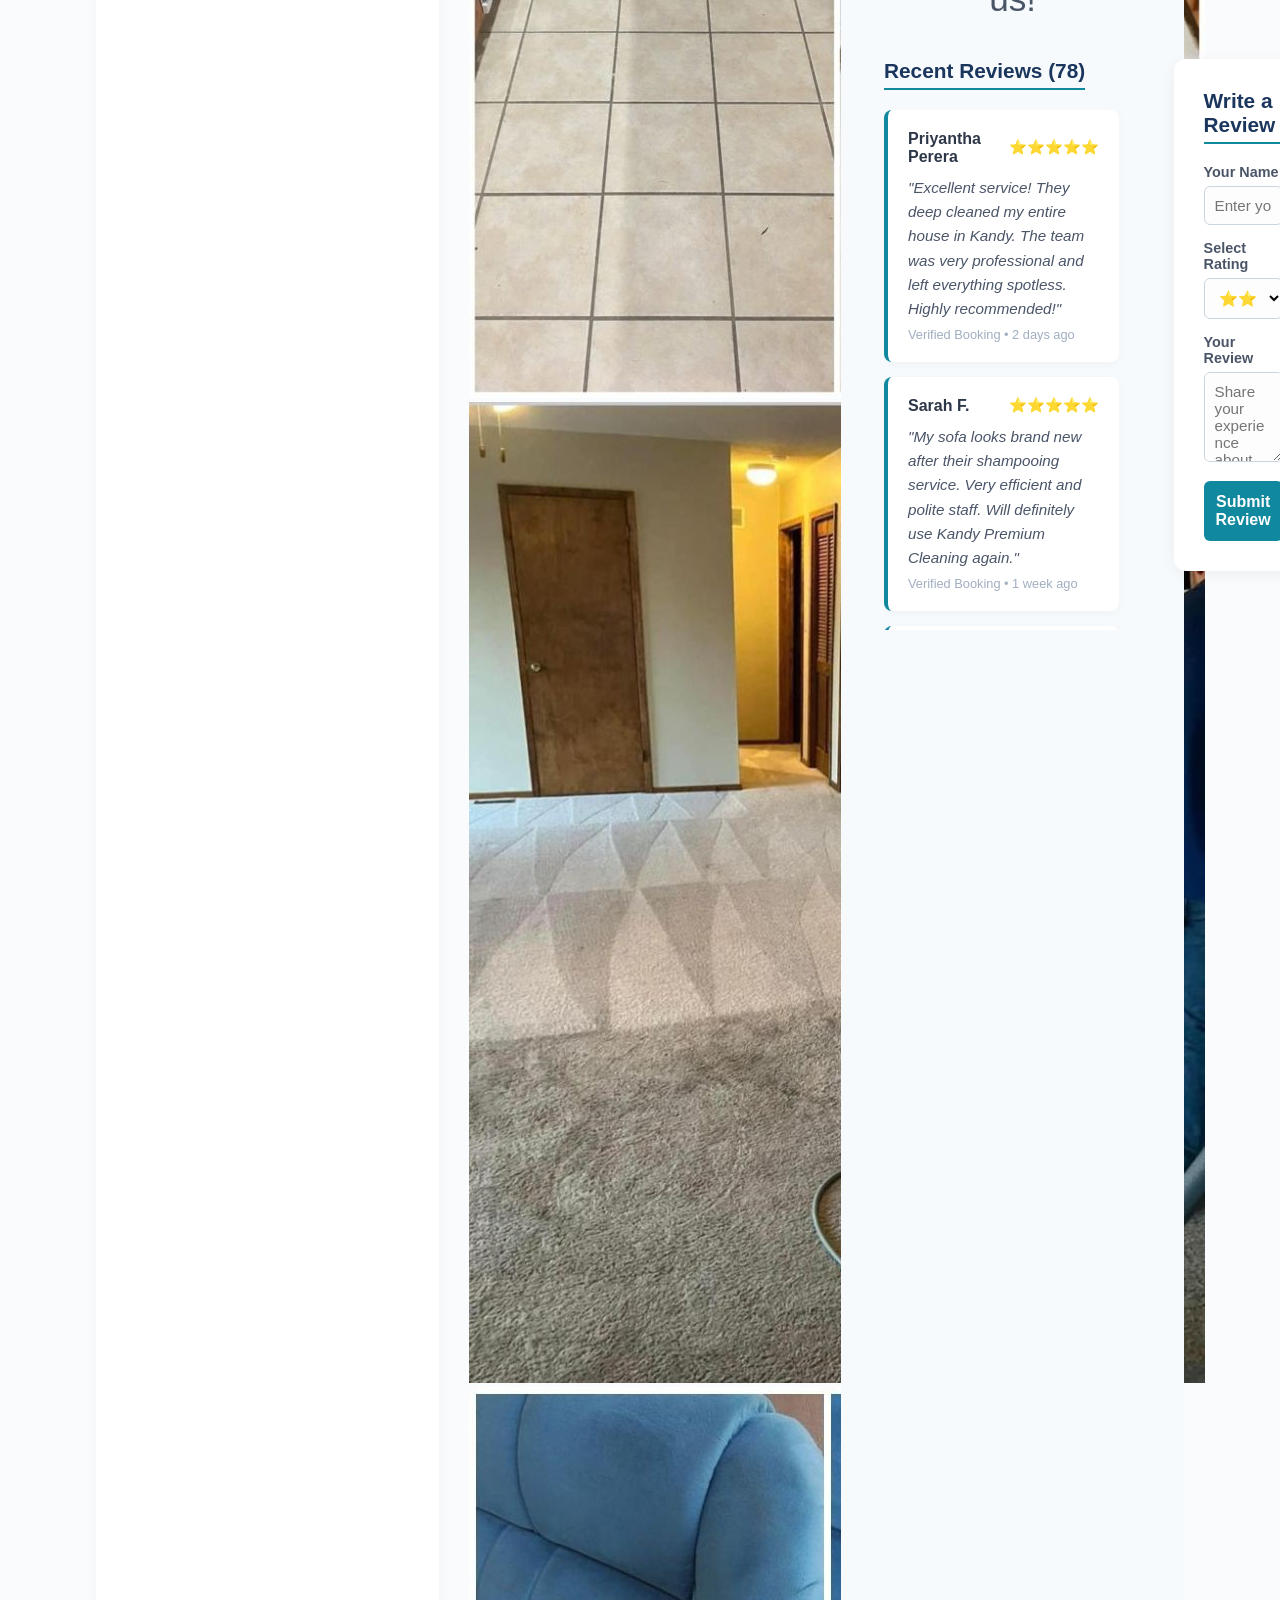
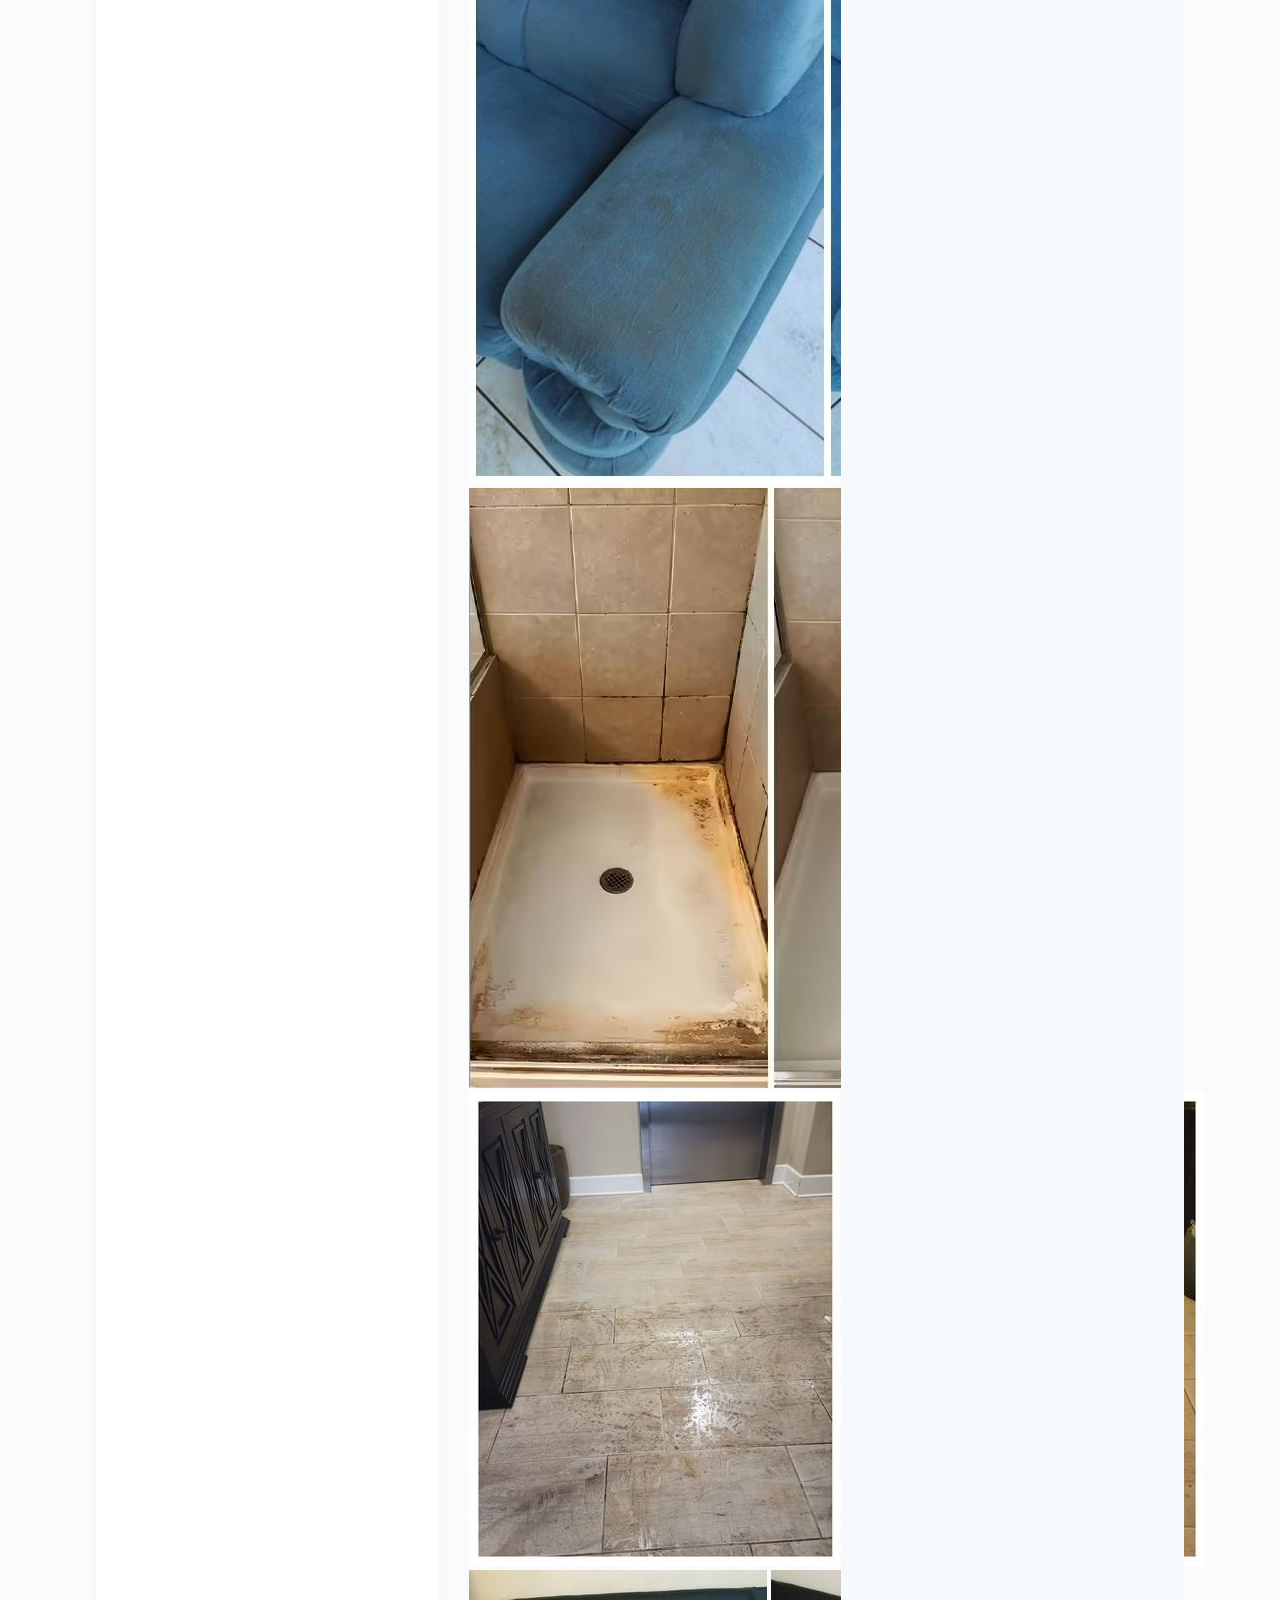
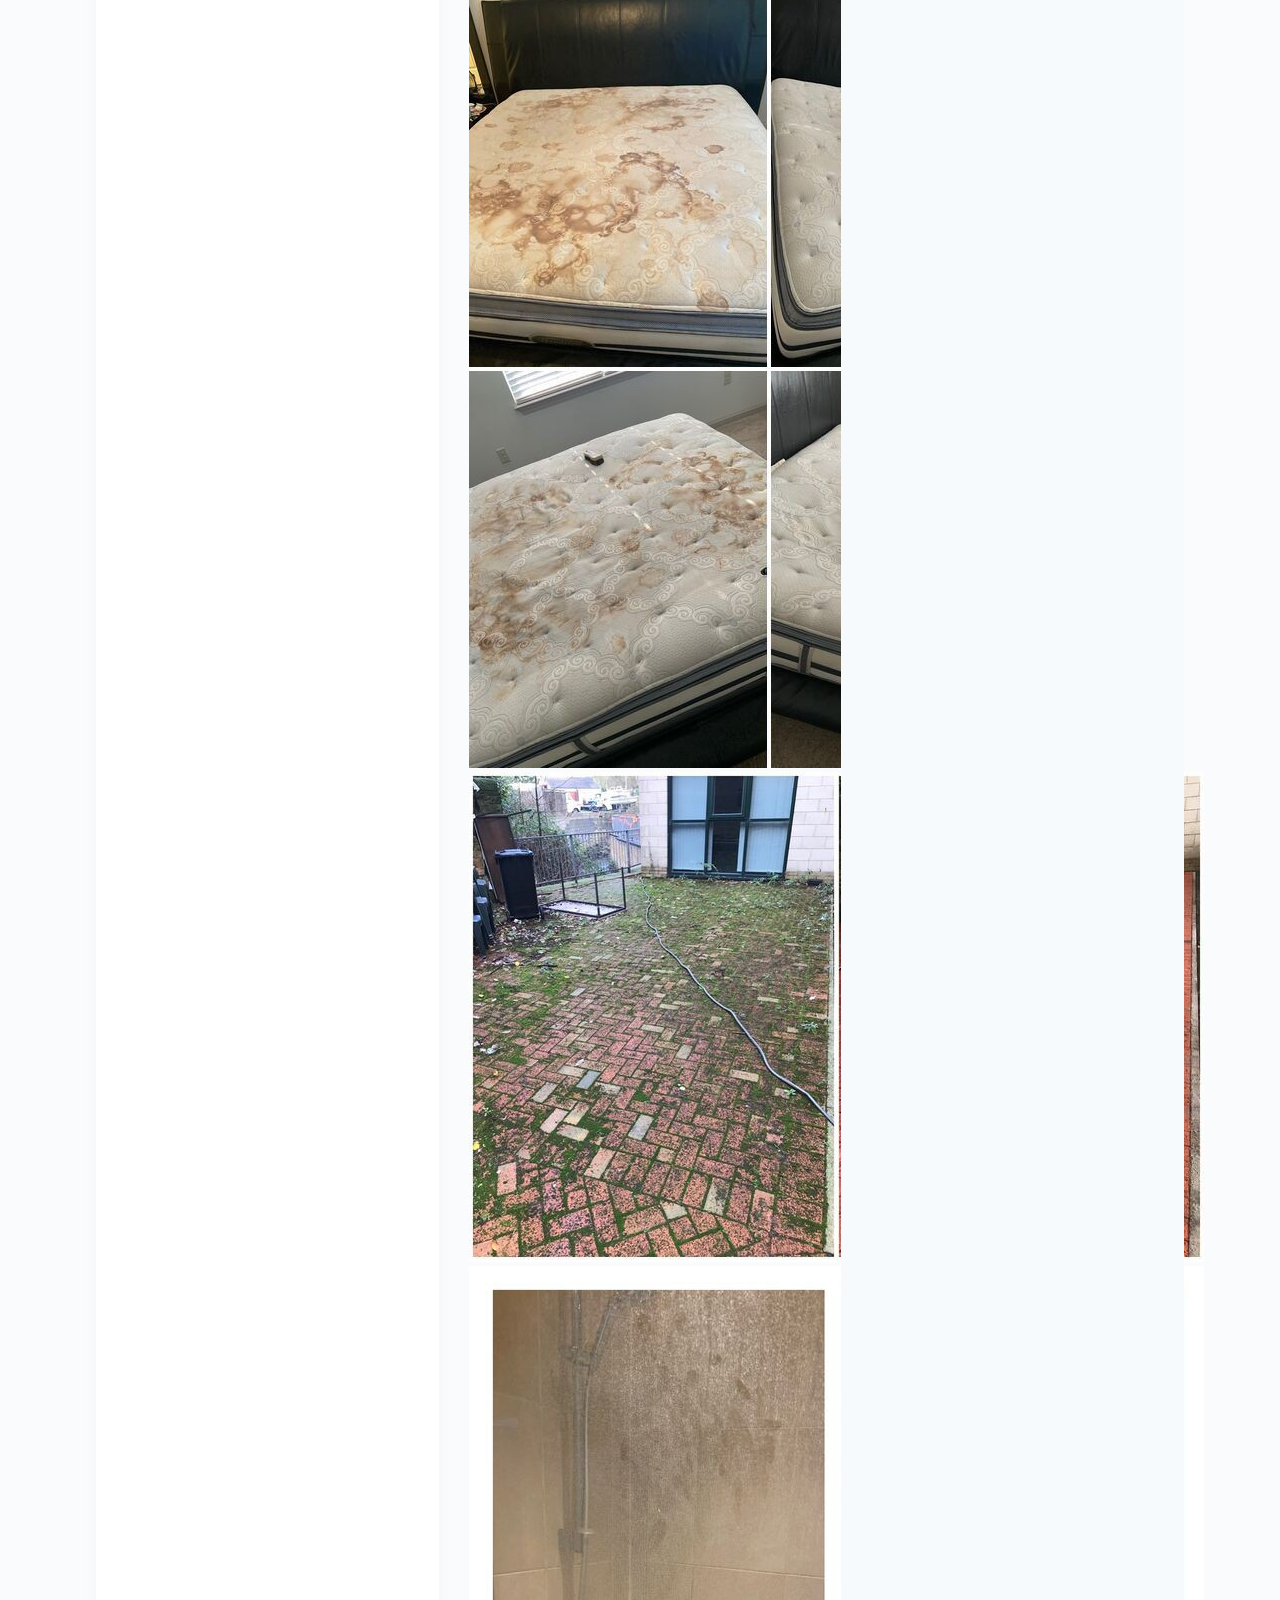
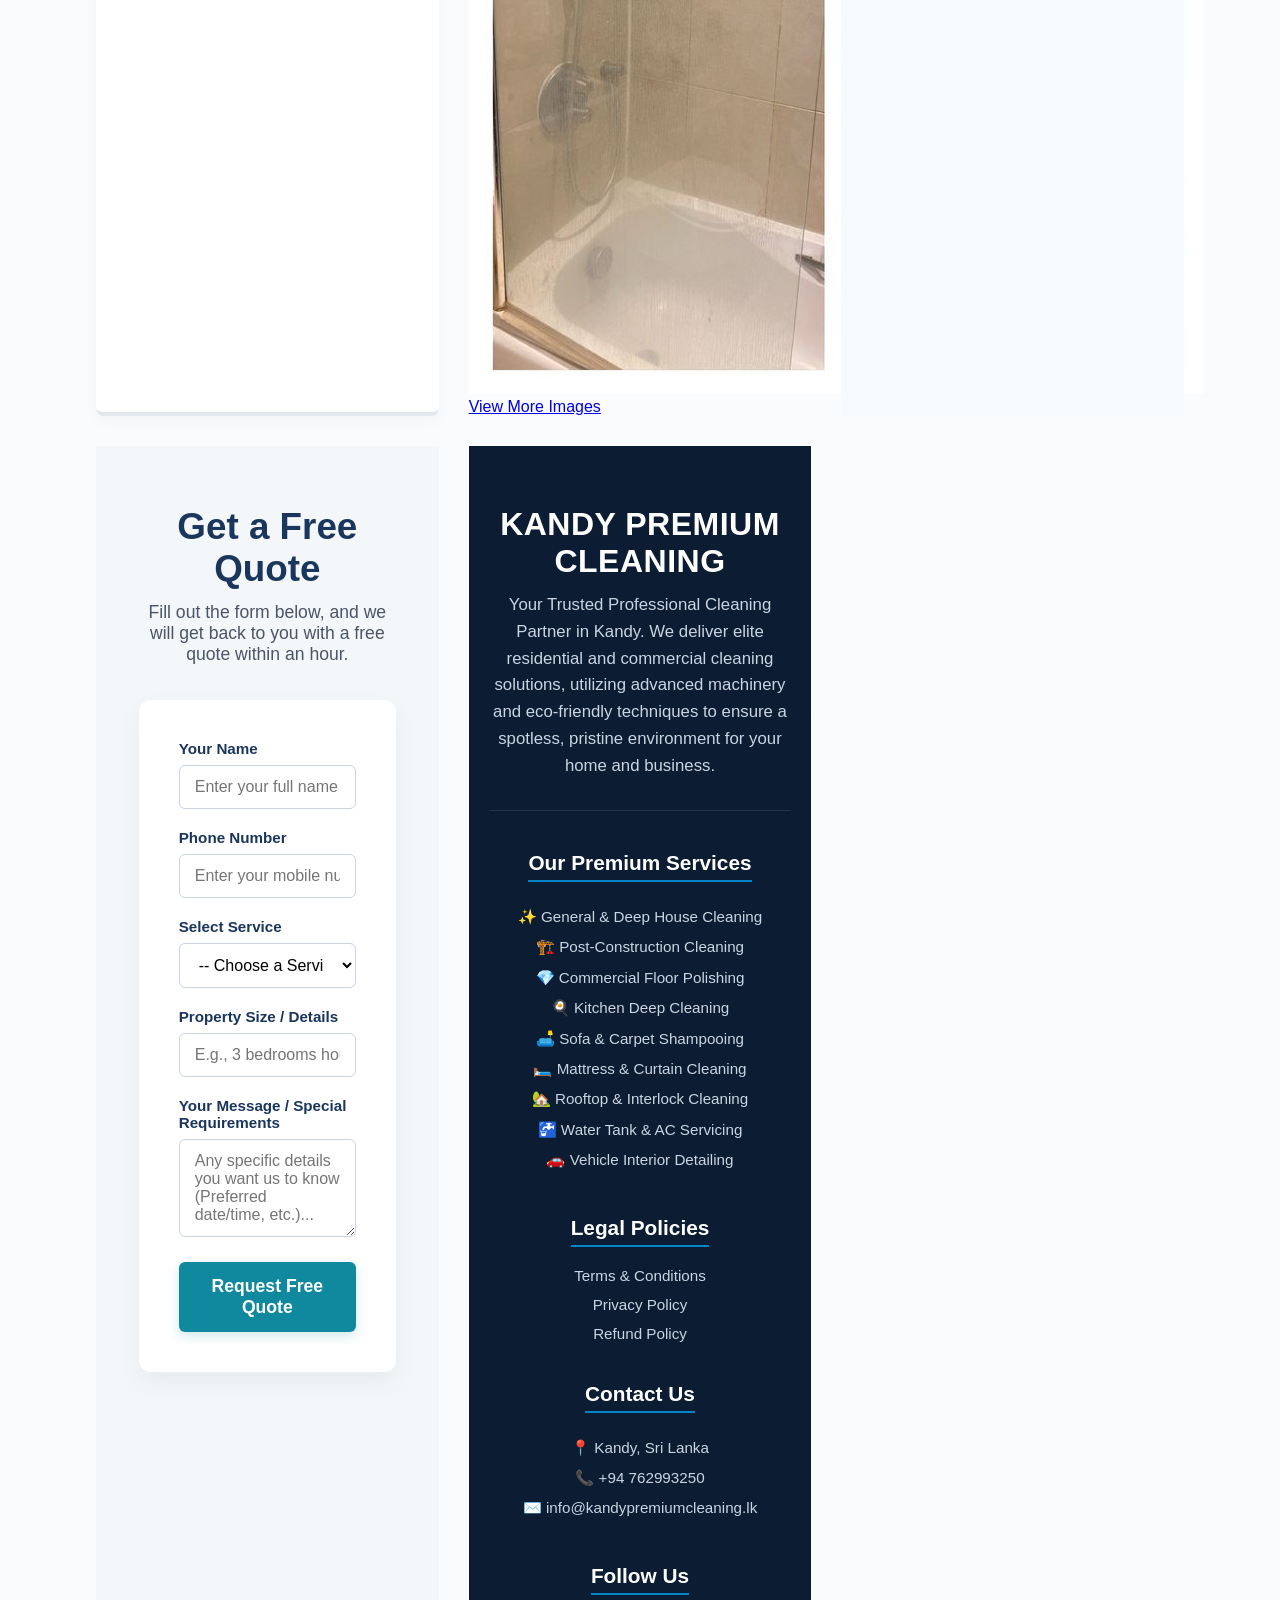
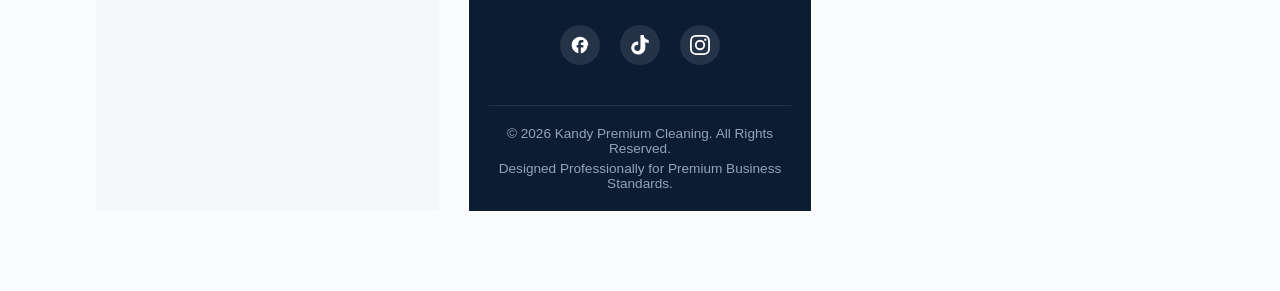
==== commit b5a3e4c0: "Update index.html" ====
--- a/index.html
+++ b/index.html
@@ -657,6 +657,134 @@
   <p style="margin-top: 40px; color: #64748b; font-size: 0.9rem; max-width: 800px; margin-left: auto; margin-right: auto; line-height: 1.6;">* <strong>Note:</strong> Final pricing may vary slightly based on the square footage, layout, and actual condition of the property or fabric items. Contact Kandy Premium Cleaning for a precise custom quote.</p>
 </section>
 <!-- Pricing & Services Section End -->
+<!DOCTYPE html>
+<html lang="en">
+<head>
+  <meta charset="UTF-8">
+  <meta name="viewport" content="width=device-width, initial-scale=1.0">
+  <title>Online Payment - Kandy Premium Cleaning</title>
+  <!-- PayHere JS SDK -->
+  <script type="text/javascript" src="https://www.payhere.lk/payhere.js"></script>
+</head>
+<body>
+
+  <!-- Checkout Section -->
+  <section id="checkout" style="padding: 50px 20px; font-family: sans-serif;">
+    <div style="max-width: 500px; margin: 0 auto; background: #ffffff; padding: 30px; border-radius: 10px; box-shadow: 0 4px 15px rgba(0,0,0,0.1); border: 1px solid #e2e8f0;">
+      
+      <h2 style="text-align: center; color: #0f2c59; margin-bottom: 20px;">Pay Online</h2>
+
+      <form onsubmit="startPayHerePayment(event)">
+        
+        <div style="margin-bottom: 15px;">
+          <label style="display:block; margin-bottom: 5px; font-weight: bold;">Full Name *</label>
+          <input type="text" id="cust_name" required placeholder="Enter your full name" style="width: 100%; padding: 10px; border: 1px solid #ccc; border-radius: 5px; box-sizing: border-box;">
+        </div>
+
+        <div style="margin-bottom: 15px;">
+          <label style="display:block; margin-bottom: 5px; font-weight: bold;">Phone Number *</label>
+          <input type="tel" id="cust_phone" required placeholder="077XXXXXXX" style="width: 100%; padding: 10px; border: 1px solid #ccc; border-radius: 5px; box-sizing: border-box;">
+        </div>
+
+        <div style="margin-bottom: 15px;">
+          <label style="display:block; margin-bottom: 5px; font-weight: bold;">Email Address *</label>
+          <input type="email" id="cust_email" required placeholder="name@example.com" style="width: 100%; padding: 10px; border: 1px solid #ccc; border-radius: 5px; box-sizing: border-box;">
+        </div>
+
+        <div style="margin-bottom: 15px;">
+          <label style="display:block; margin-bottom: 5px; font-weight: bold;">Service / Description *</label>
+          <input type="text" id="cust_service" required placeholder="e.g. Sofa Cleaning Advance" style="width: 100%; padding: 10px; border: 1px solid #ccc; border-radius: 5px; box-sizing: border-box;">
+        </div>
+
+        <div style="margin-bottom: 20px;">
+          <label style="display:block; margin-bottom: 5px; font-weight: bold;">Amount (LKR) *</label>
+          <input type="number" id="cust_amount" min="100" required placeholder="5000" style="width: 100%; padding: 10px; border: 1px solid #ccc; border-radius: 5px; font-size: 1.1rem; font-weight: bold; box-sizing: border-box;">
+        </div>
+
+        <button type="submit" style="width: 100%; background: #0284c7; color: white; padding: 12px; border: none; border-radius: 5px; font-size: 1rem; font-weight: bold; cursor: pointer;">
+          Pay Now
+        </button>
+
+      </form>
+    </div>
+  </section>
+
+  <!-- PayHere Trigger Logic -->
+  <script>
+    async function startPayHerePayment(e) {
+      e.preventDefault();
+
+      var orderId = "KPC-" + Math.floor(100000 + Math.random() * 900000);
+      var amount = parseFloat(document.getElementById("cust_amount").value).toFixed(2);
+      var currency = "LKR";
+      var serviceName = document.getElementById("cust_service").value;
+      var custName = document.getElementById("cust_name").value.trim().split(" ");
+      var firstName = custName[0] || "Customer";
+      var lastName = custName.slice(1).join(" ") || "Client";
+      var email = document.getElementById("cust_email").value;
+      var phone = document.getElementById("cust_phone").value;
+
+      try {
+        // 1. Netlify Function එකෙන් Security Hash එක ලබා ගැනීම
+        let response = await fetch('/.netlify/functions/payhere-hash', {
+          method: 'POST',
+          headers: { 'Content-Type': 'application/json' },
+          body: JSON.stringify({ order_id: orderId, amount: amount, currency: currency })
+        });
+
+        let data = await response.json();
+
+        if (!data.hash) {
+          alert("Error: " + (data.error || "Hash generation failed. Please check Netlify settings."));
+          return;
+        }
+
+        // 2. PayHere Payment Object එක
+        var payment = {
+          "sandbox": false, // Live Mode
+          "merchant_id": data.merchant_id,
+          "return_url": "https://kandypremiumcleaning.lk/",
+          "cancel_url": "https://kandypremiumcleaning.lk/",
+          "notify_url": "https://kandypremiumcleaning.lk/",
+          "order_id": orderId,
+          "items": serviceName,
+          "amount": amount,
+          "currency": currency,
+          "hash": data.hash,
+          "first_name": firstName,
+          "last_name": lastName,
+          "email": email,
+          "phone": phone,
+          "address": "Kandy",
+          "city": "Kandy",
+          "country": "Sri Lanka"
+        };
+
+        // Callbacks
+        payhere.onCompleted = function onCompleted(orderId) {
+          alert("Payment Successful! Order ID: " + orderId);
+        };
+
+        payhere.onDismissed = function onDismissed() {
+          alert("Payment Canceled.");
+        };
+
+        payhere.onError = function onError(error) {
+          alert("PayHere Error: " + error);
+        };
+
+        // 3. Open PayHere Modal
+        payhere.startPayment(payment);
+
+      } catch (err) {
+        console.error(err);
+        alert("Server error. Please try again.");
+      }
+    }
+  </script>
+
+</body>
+</html>
 
 
     </div>
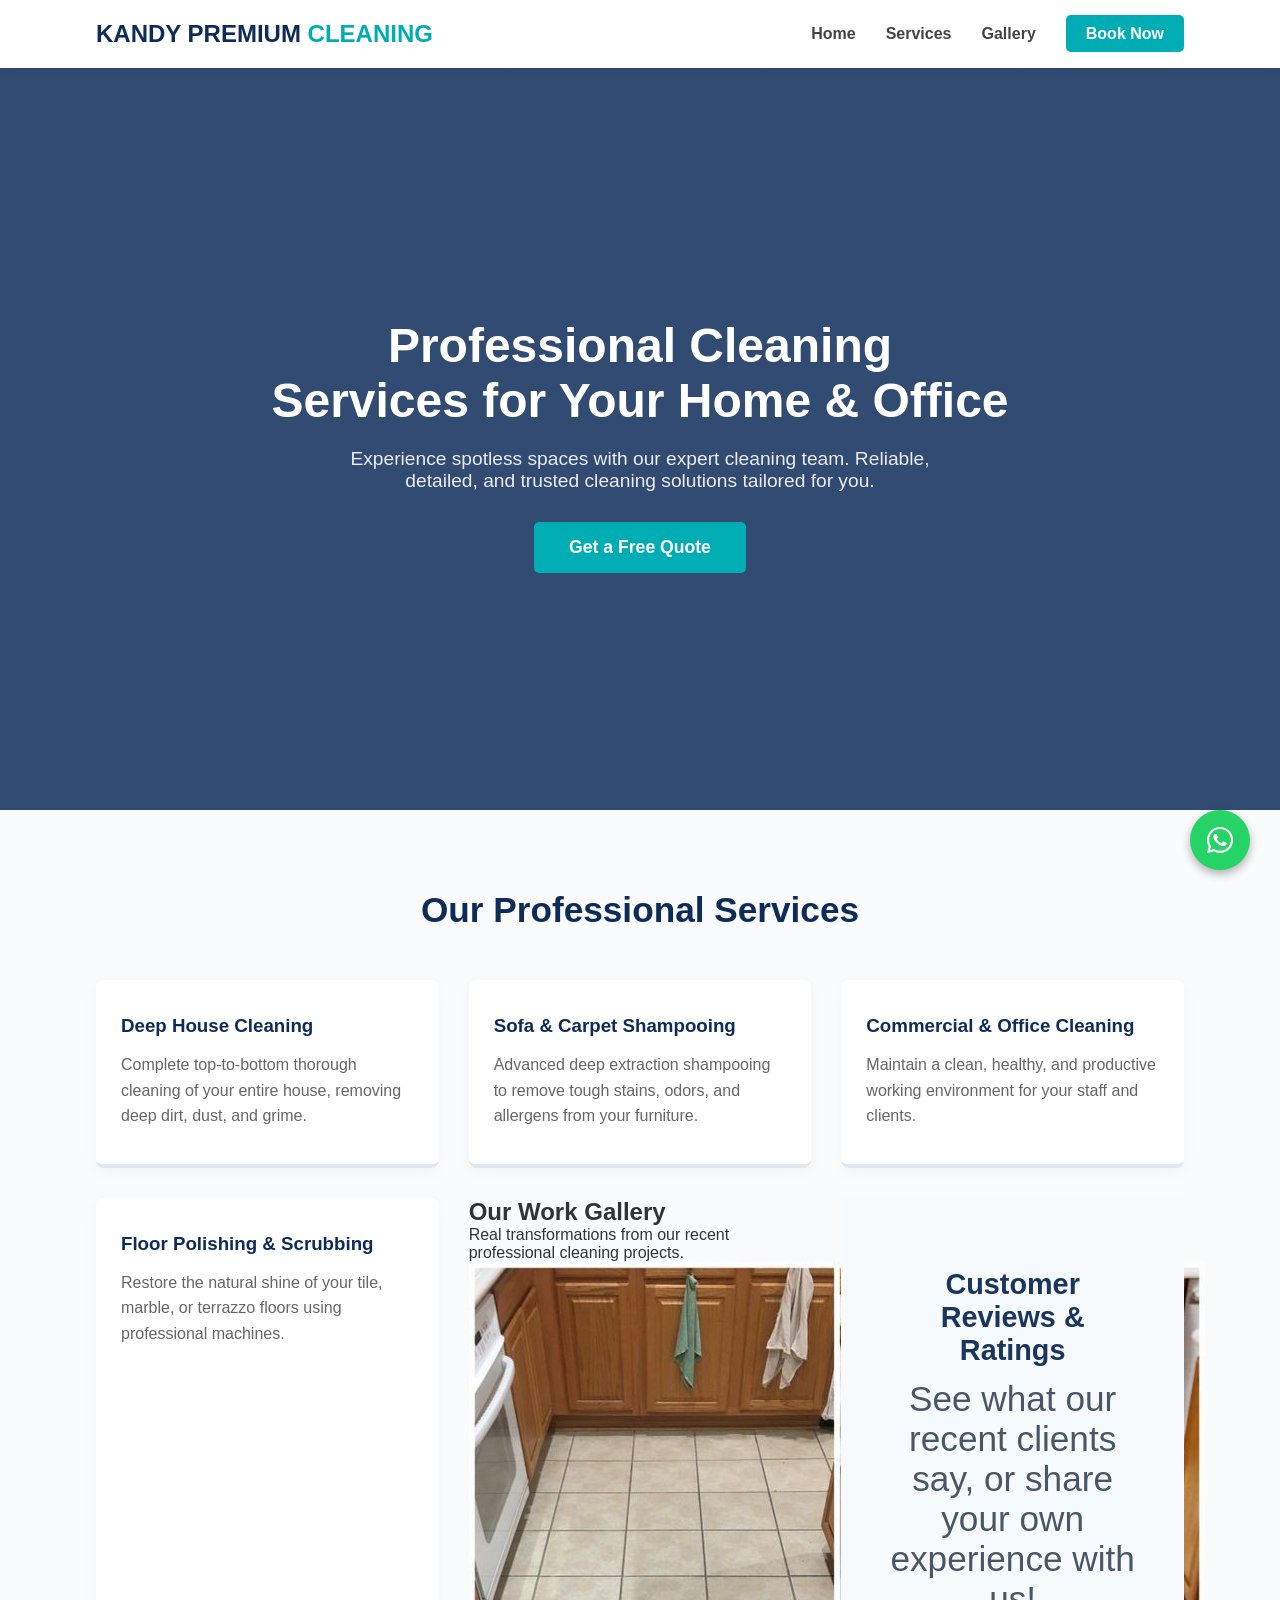
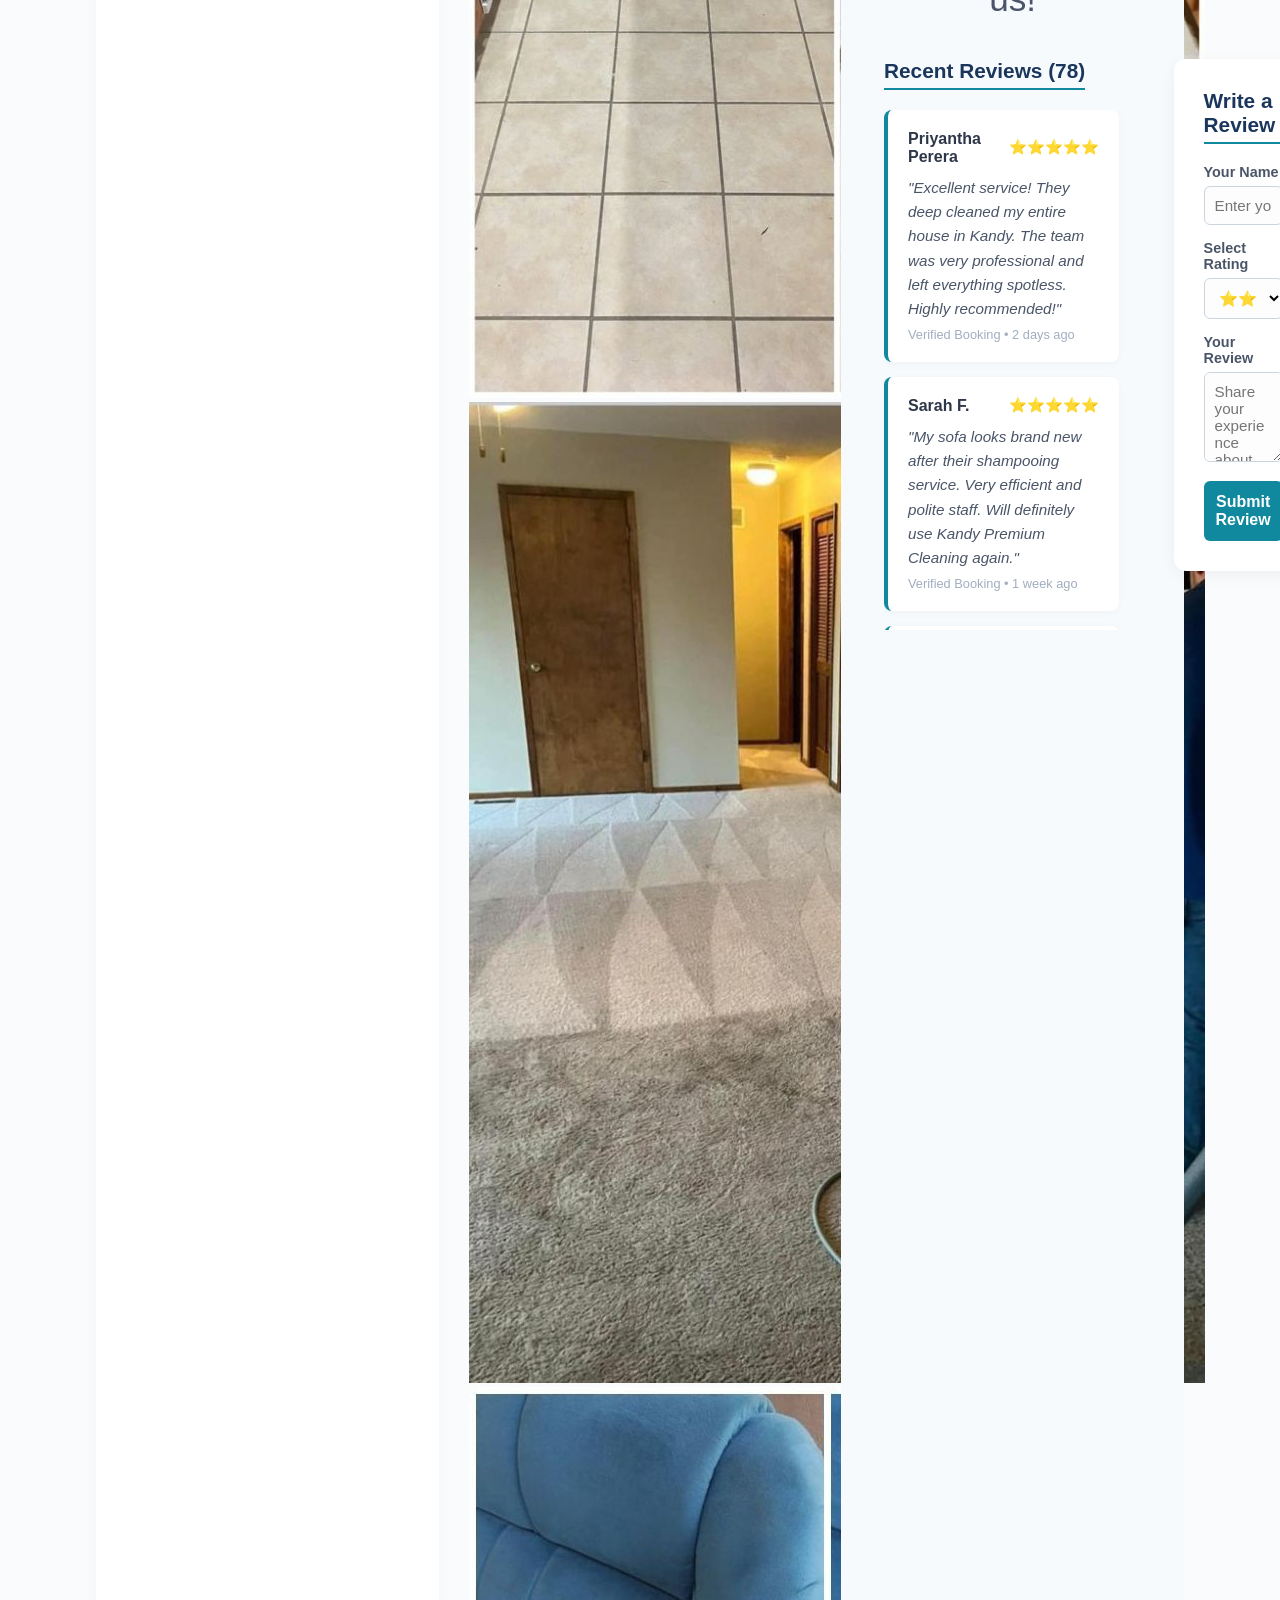
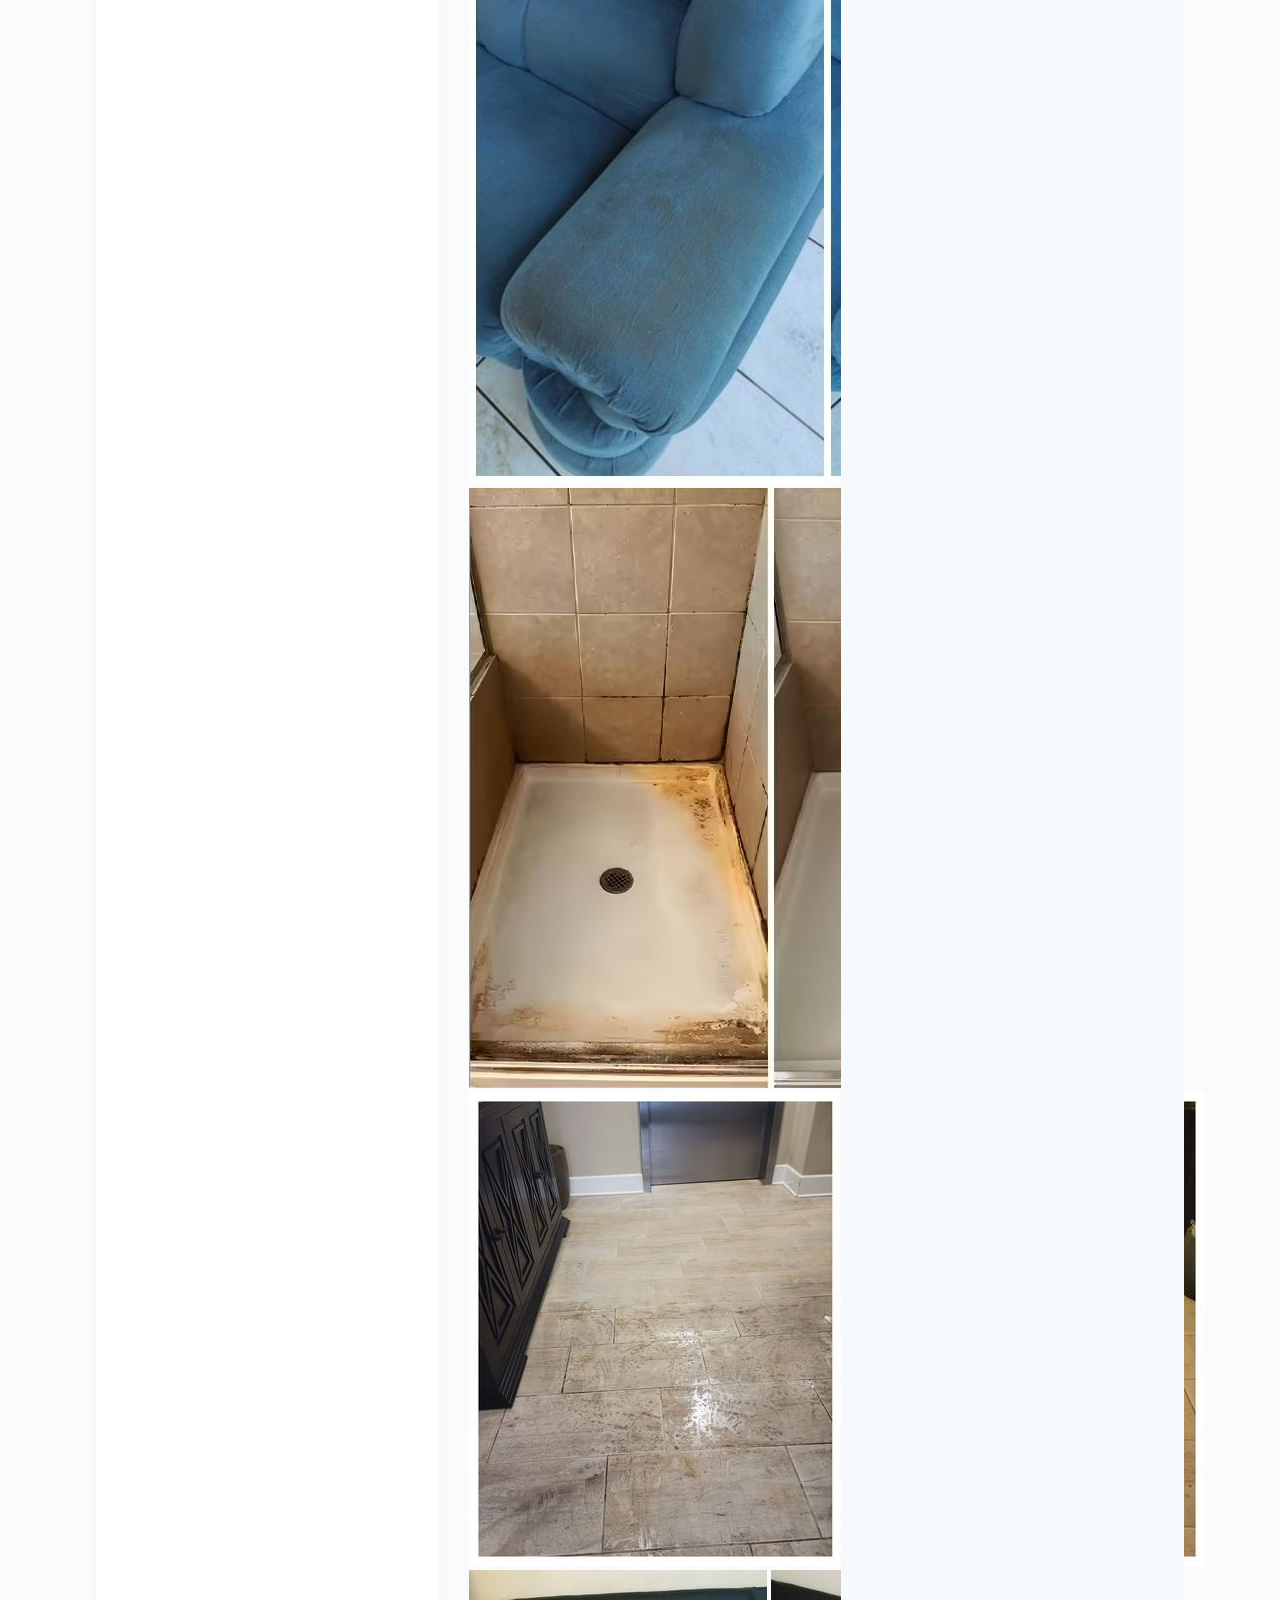
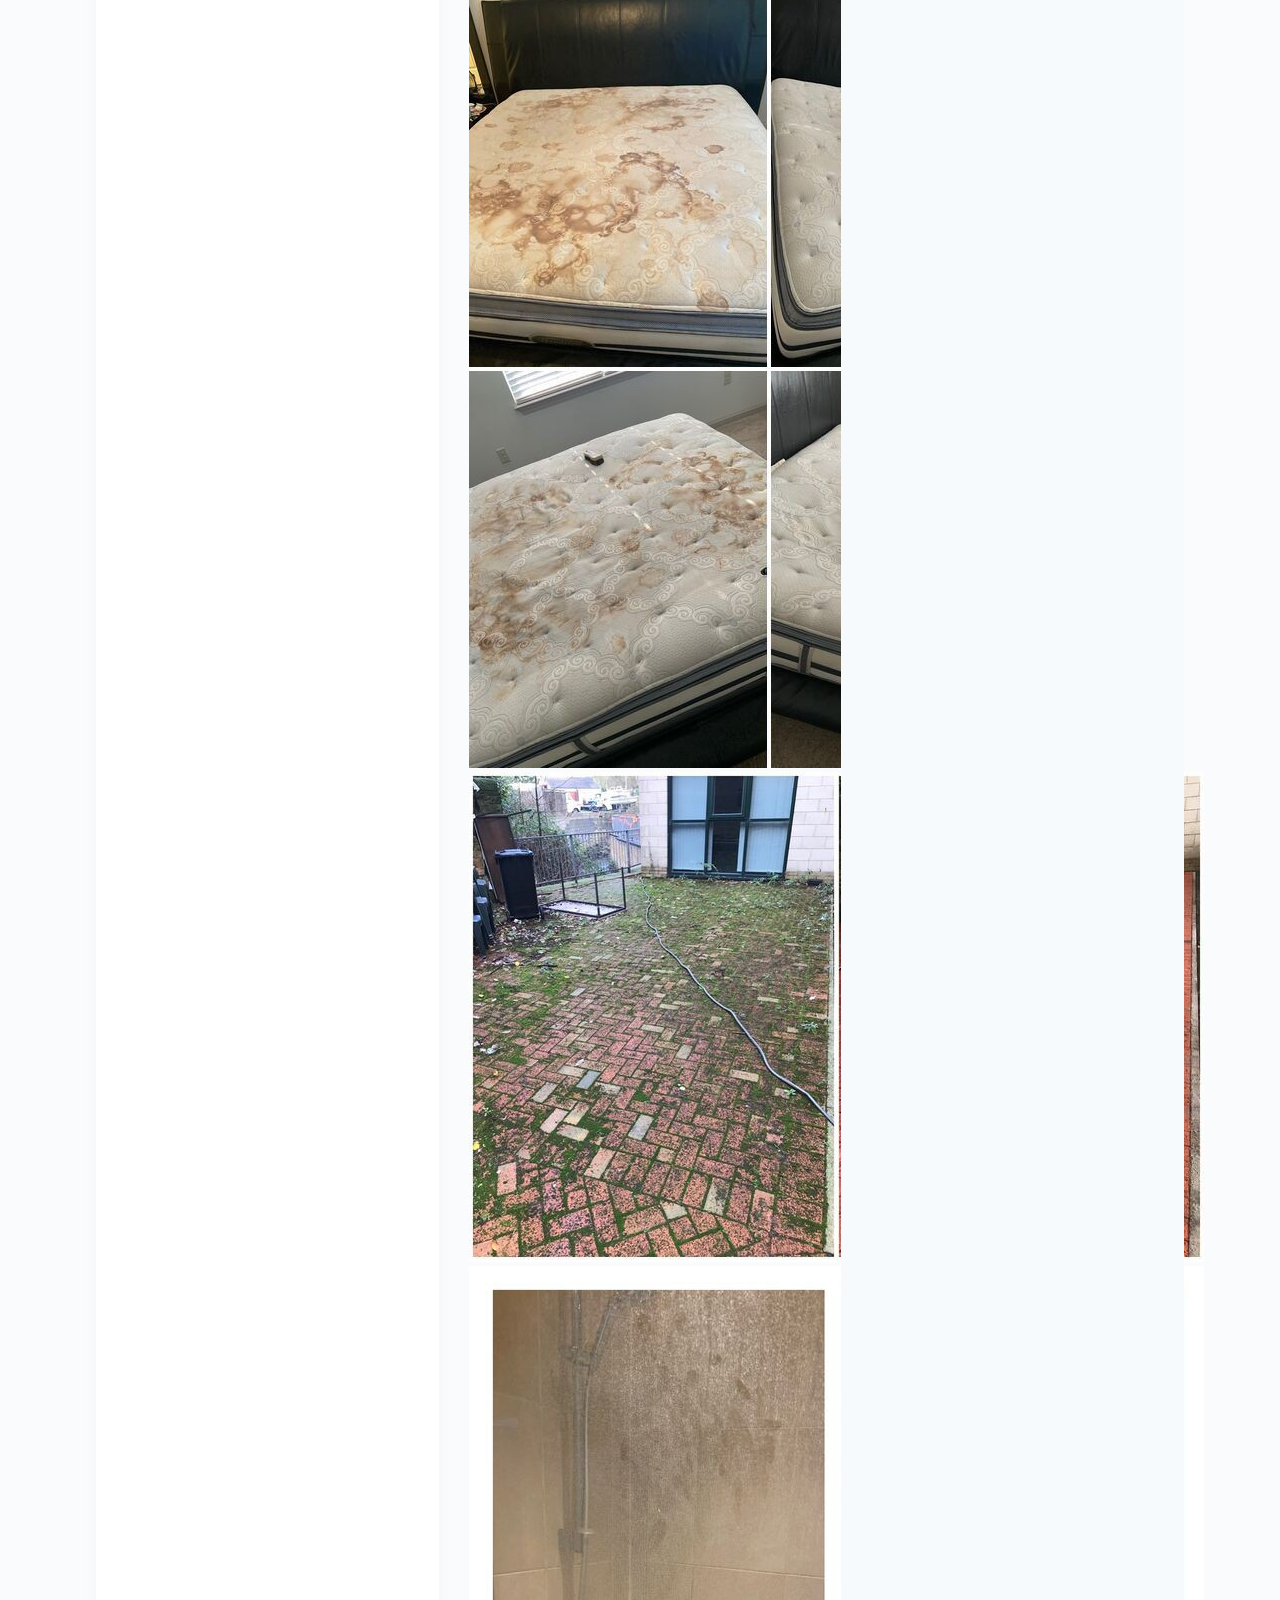
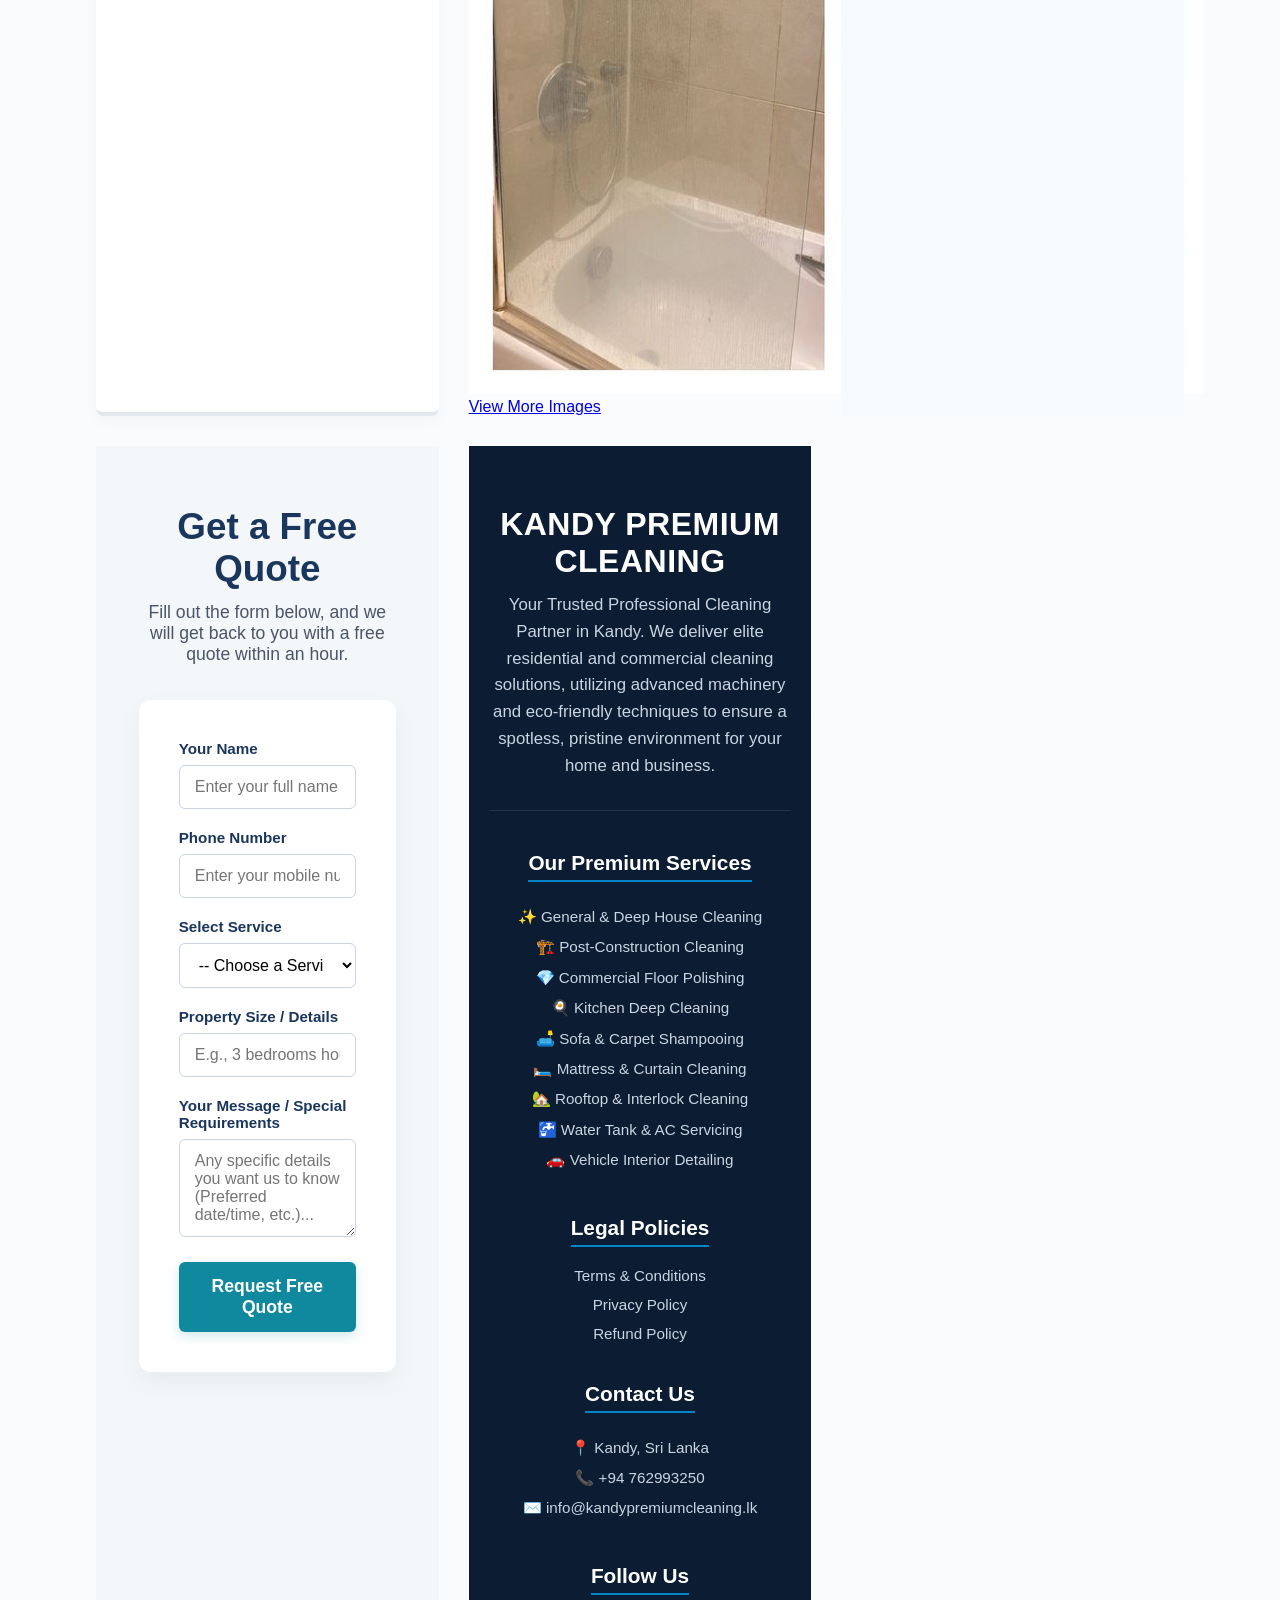
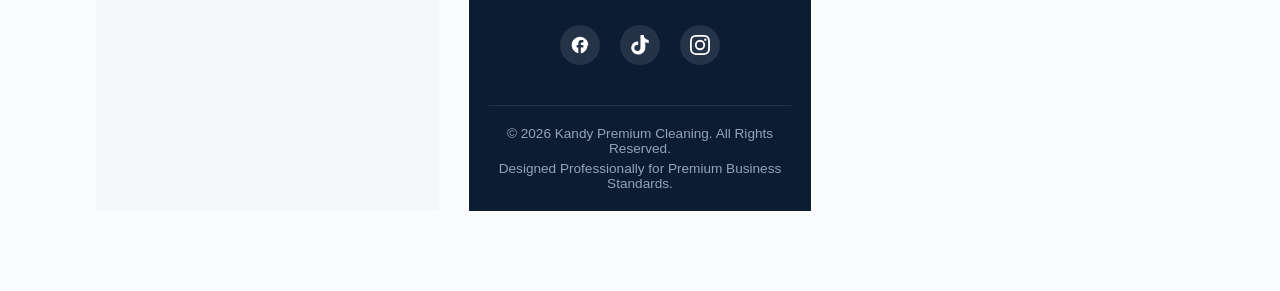
==== commit 51e6ebf9: "Update index.html" ====
--- a/index.html
+++ b/index.html
@@ -554,109 +554,7 @@
                 </form>
             </div>
 
-      <!-- Pricing & Services Section Start -->
-<section id="pricing" style="padding: 80px 20px; font-family: 'Segoe UI', Roboto, Helvetica, Arial, sans-serif; background-color: #f8fafc; text-align: center;">
-  
-  <div style="max-width: 1200px; margin: 0 auto; margin-bottom: 50px;">
-    <h2 style="font-size: 2.5rem; color: #0f172a; margin-bottom: 15px; font-weight: 700;">Our Professional Services & Pricing</h2>
-    <p style="font-size: 1.1rem; color: #64748b; max-width: 700px; margin: 0 auto; line-height: 1.6;">Transparent, realistic, and premium cleaning solutions tailored for your residential and commercial needs in Kandy.</p>
-  </div>
-
-  <div style="display: flex; flex-wrap: wrap; justify-content: center; gap: 30px; max-width: 1200px; margin: 0 auto;">
-
-    <!-- 1. General House Cleaning -->
-    <div style="background: #ffffff; border: 1px solid #e2e8f0; border-radius: 12px; padding: 30px; width: 280px; box-shadow: 0 4px 6px -1px rgba(0,0,0,0.05); text-align: left; display: flex; flex-direction: column; justify-content: space-between;">
-      <div>
-        <h3 style="color: #0284c7; font-size: 1.4rem; margin-top: 0; font-weight: 600;">General House Cleaning</h3>
-        <p style="color: #64748b; font-size: 0.85rem; line-height: 1.5; margin-bottom: 20px;">Standard surface dusting, sweeping, mopping, and vacuuming for regular home maintenance.</p>
-        <ul style="padding-left: 20px; color: #334155; line-height: 1.6; font-size: 0.9rem; margin-bottom: 25px;">
-          <li>Floor sweeping & mopping</li>
-          <li>Dusting furniture & surfaces</li>
-          <li>Standard bathroom cleaning</li>
-          <li>Trash emptying & disposal</li>
-        </ul>
-      </div>
-      <div style="border-top: 1px solid #f1f5f9; padding-top: 15px; font-size: 1.6rem; font-weight: 700; color: #0f172a;">
-        <span style="font-size: 0.85rem; font-weight: 500; color: #64748b; display: block; margin-bottom: 2px;">Starting from</span> LKR 15,000 <span style="font-size: 0.9rem; font-weight: 500; color: #64748b;">upwards</span>
-      </div>
-    </div>
-
-    <!-- 2. Deep House Cleaning -->
-    <div style="background: #ffffff; border: 2px solid #0284c7; border-radius: 12px; padding: 30px; width: 280px; box-shadow: 0 10px 15px -3px rgba(2,132,199,0.1); text-align: left; position: relative; display: flex; flex-direction: column; justify-content: space-between;">
-      <span style="position: absolute; top: -14px; right: 20px; background: #0284c7; color: #ffffff; padding: 4px 12px; font-size: 0.75rem; border-radius: 20px; font-weight: 600; uppercase; tracking: 0.05em;">Most Popular</span>
-      <div>
-        <h3 style="color: #0284c7; font-size: 1.4rem; margin-top: 0; font-weight: 600;">Deep House Cleaning</h3>
-        <p style="color: #64748b; font-size: 0.85rem; line-height: 1.5; margin-bottom: 20px;">Complete top-to-bottom intense scrubbing, grease removal, and heavy stain treatment.</p>
-        <ul style="padding-left: 20px; color: #334155; line-height: 1.6; font-size: 0.9rem; margin-bottom: 25px;">
-          <li>Full floor scrubbing & polishing</li>
-          <li>Bathroom deep disinfection</li>
-          <li>Kitchen grease & oil removal</li>
-          <li>Window panels & glass cleaning</li>
-        </ul>
-      </div>
-      <div style="border-top: 1px solid #f1f5f9; padding-top: 15px; font-size: 1.6rem; font-weight: 700; color: #0f172a;">
-        <span style="font-size: 0.85rem; font-weight: 500; color: #64748b; display: block; margin-bottom: 2px;">Starting from</span> LKR 25,000 <span style="font-size: 0.9rem; font-weight: 500; color: #64748b;">upwards</span>
-      </div>
-    </div>
-
-    <!-- 3. Post-Construction Cleaning -->
-    <div style="background: #ffffff; border: 1px solid #e2e8f0; border-radius: 12px; padding: 30px; width: 280px; box-shadow: 0 4px 6px -1px rgba(0,0,0,0.05); text-align: left; display: flex; flex-direction: column; justify-content: space-between;">
-      <div>
-        <h3 style="color: #0284c7; font-size: 1.4rem; margin-top: 0; font-weight: 600;">Post-Construction</h3>
-        <p style="color: #64748b; font-size: 0.85rem; line-height: 1.5; margin-bottom: 20px;">Thorough cleaning after building or renovations to eliminate all dust and residues.</p>
-        <ul style="padding-left: 20px; color: #334155; line-height: 1.6; font-size: 0.9rem; margin-bottom: 25px;">
-          <li>Cement & paint drip removal</li>
-          <li>Fine construction dust extraction</li>
-          <li>Tape residue & sticker peeling</li>
-          <li>Ready-to-move-in washing</li>
-        </ul>
-      </div>
-      <div style="border-top: 1px solid #f1f5f9; padding-top: 15px; font-size: 1.6rem; font-weight: 700; color: #0f172a;">
-        <span style="font-size: 0.85rem; font-weight: 500; color: #64748b; display: block; margin-bottom: 2px;">Starting from</span> LKR 30,000 <span style="font-size: 0.9rem; font-weight: 500; color: #64748b;">upwards</span>
-      </div>
-    </div>
-
-    <!-- 4. Outdoor & Maintenance Services -->
-    <div style="background: #ffffff; border: 1px solid #e2e8f0; border-radius: 12px; padding: 30px; width: 280px; box-shadow: 0 4px 6px -1px rgba(0,0,0,0.05); text-align: left; display: flex; flex-direction: column; justify-content: space-between;">
-      <div>
-        <h3 style="color: #0284c7; font-size: 1.4rem; margin-top: 0; font-weight: 600;">Outdoor & Utility</h3>
-        <p style="color: #64748b; font-size: 0.85rem; line-height: 1.5; margin-bottom: 20px;">High-pressure machine washing and specialized maintenance services.</p>
-        <ul style="padding-left: 0; list-style: none; color: #334155; line-height: 1.8; font-size: 0.95rem; margin-bottom: 25px;">
-          <li>🏡 <strong>Rooftop:</strong> From LKR 4,000</li>
-          <li>🧱 <strong>Interlock Floor:</strong> From LKR 4,500</li>
-          <li>🚰 <strong>Water Tank (1000L):</strong> From LKR 2,500</li>
-          <li>❄️ <strong>AC Servicing:</strong> From LKR 3,500</li>
-        </ul>
-      </div>
-      <div style="border-top: 1px solid #f1f5f9; padding-top: 15px; font-size: 1.1rem; font-weight: 600; color: #64748b; text-align: center;">
-        Professional High-Pressure Machinery Used
-      </div>
-    </div>
-
-    <!-- 5. Fabric & Vehicle Detailing -->
-    <div style="background: #ffffff; border: 1px solid #e2e8f0; border-radius: 12px; padding: 30px; width: 280px; box-shadow: 0 4px 6px -1px rgba(0,0,0,0.05); text-align: left; display: flex; flex-direction: column; justify-content: space-between;">
-      <div>
-        <h3 style="color: #0284c7; font-size: 1.4rem; margin-top: 0; font-weight: 600;">Fabric & Vehicle</h3>
-        <p style="color: #64748b; font-size: 0.85rem; line-height: 1.5; margin-bottom: 20px;">Advanced wet/dry extraction shampooing for fabrics and automotive interiors.</p>
-        <ul style="padding-left: 0; list-style: none; color: #334155; line-height: 1.7; font-size: 0.9rem; margin-bottom: 25px;">
-          <li>🛋️ <strong>Sofa Cleaning:</strong> LKR 1,800 / Seat</li>
-          <li>🛏️ <strong>Mattress Single:</strong> LKR 1,500</li>
-          <li>👑 <strong>Mattress Dbl/Queen:</strong> From LKR 3,500</li>
-          <li>🧺 <strong>Carpet Cleaning:</strong> From LKR 1,500</li>
-          <li>🧣 <strong>Curtain Panel:</strong> LKR 600 - 800</li>
-          <li>🚗 <strong>Vehicle Interior:</strong> From LKR 4,000</li>
-        </ul>
-      </div>
-      <div style="border-top: 1px solid #f1f5f9; padding-top: 15px; font-size: 1.1rem; font-weight: 600; color: #64748b; text-align: center;">
-        Eco-Friendly Extraction Shampooing
-      </div>
-    </div>
-
-  </div>
-
-  <p style="margin-top: 40px; color: #64748b; font-size: 0.9rem; max-width: 800px; margin-left: auto; margin-right: auto; line-height: 1.6;">* <strong>Note:</strong> Final pricing may vary slightly based on the square footage, layout, and actual condition of the property or fabric items. Contact Kandy Premium Cleaning for a precise custom quote.</p>
-</section>
-<!-- Pricing & Services Section End -->
+      
 <!DOCTYPE html>
 <html lang="en">
 <head>
